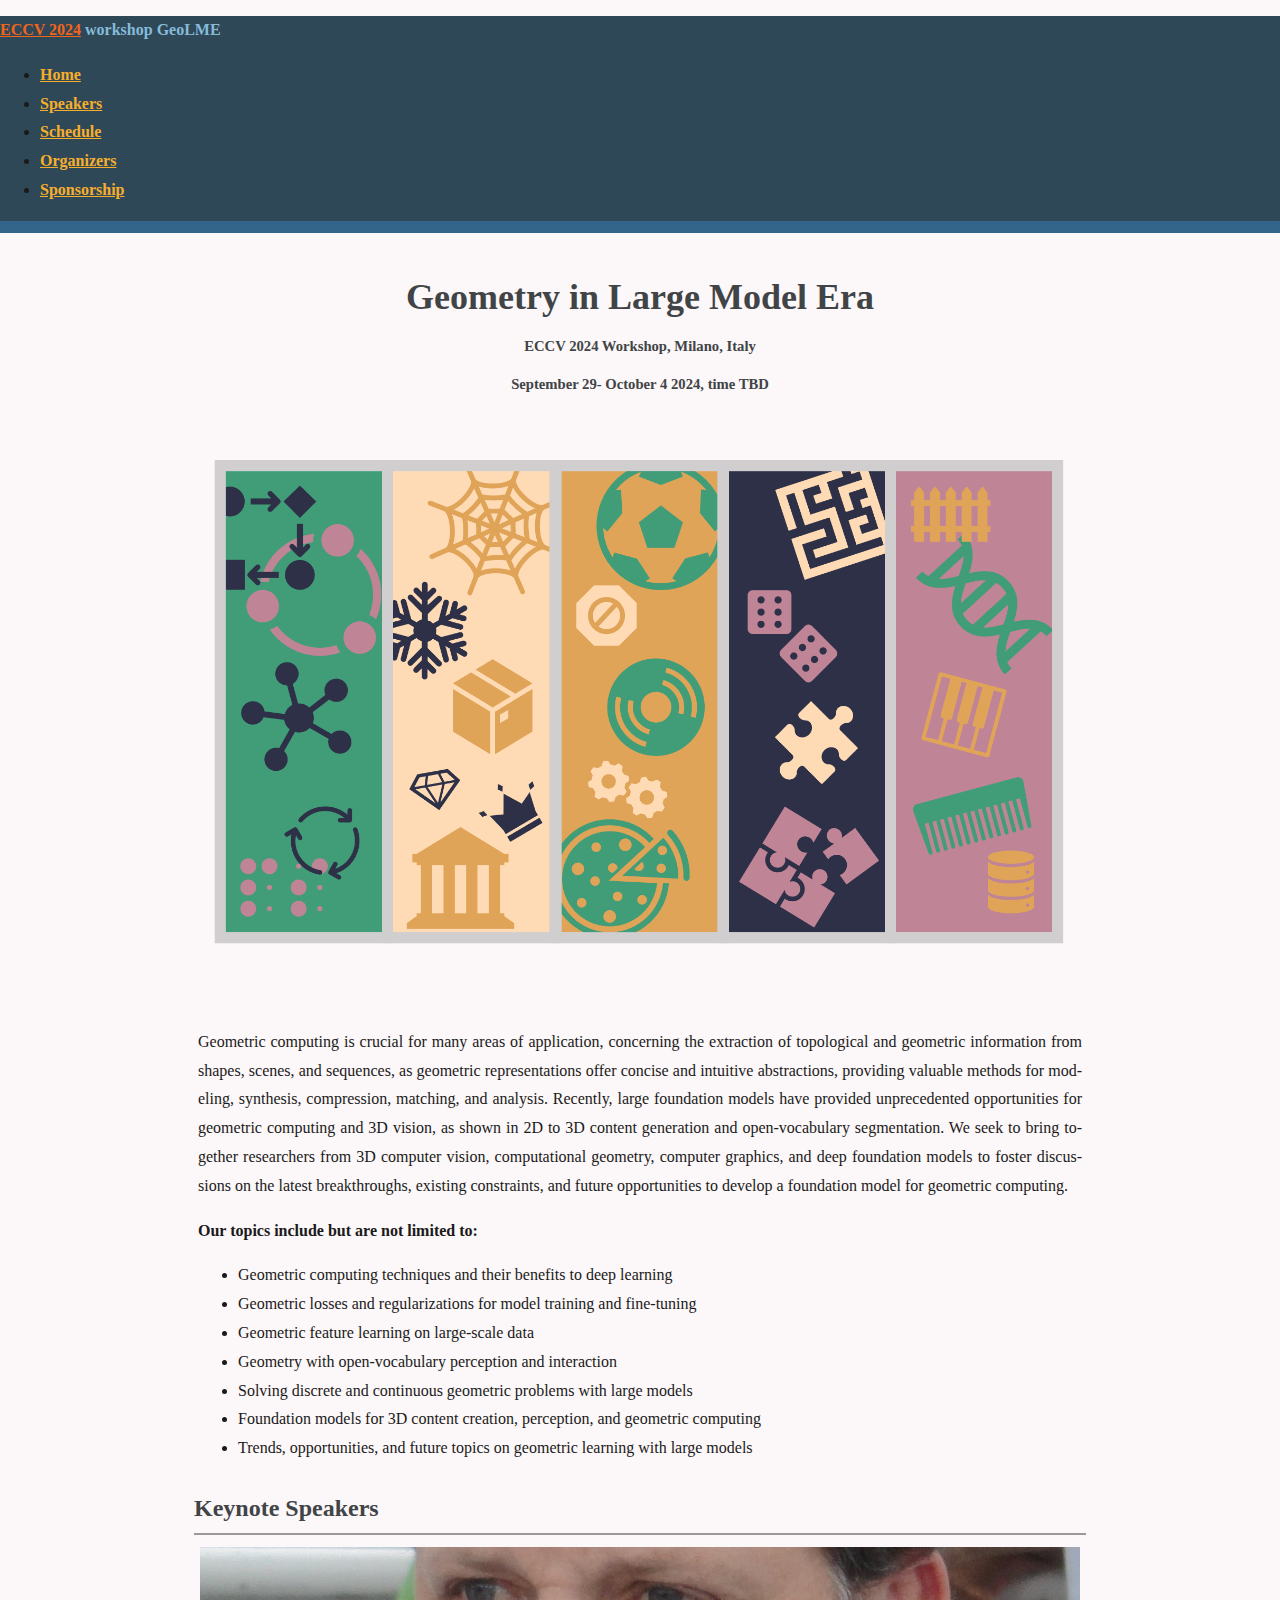
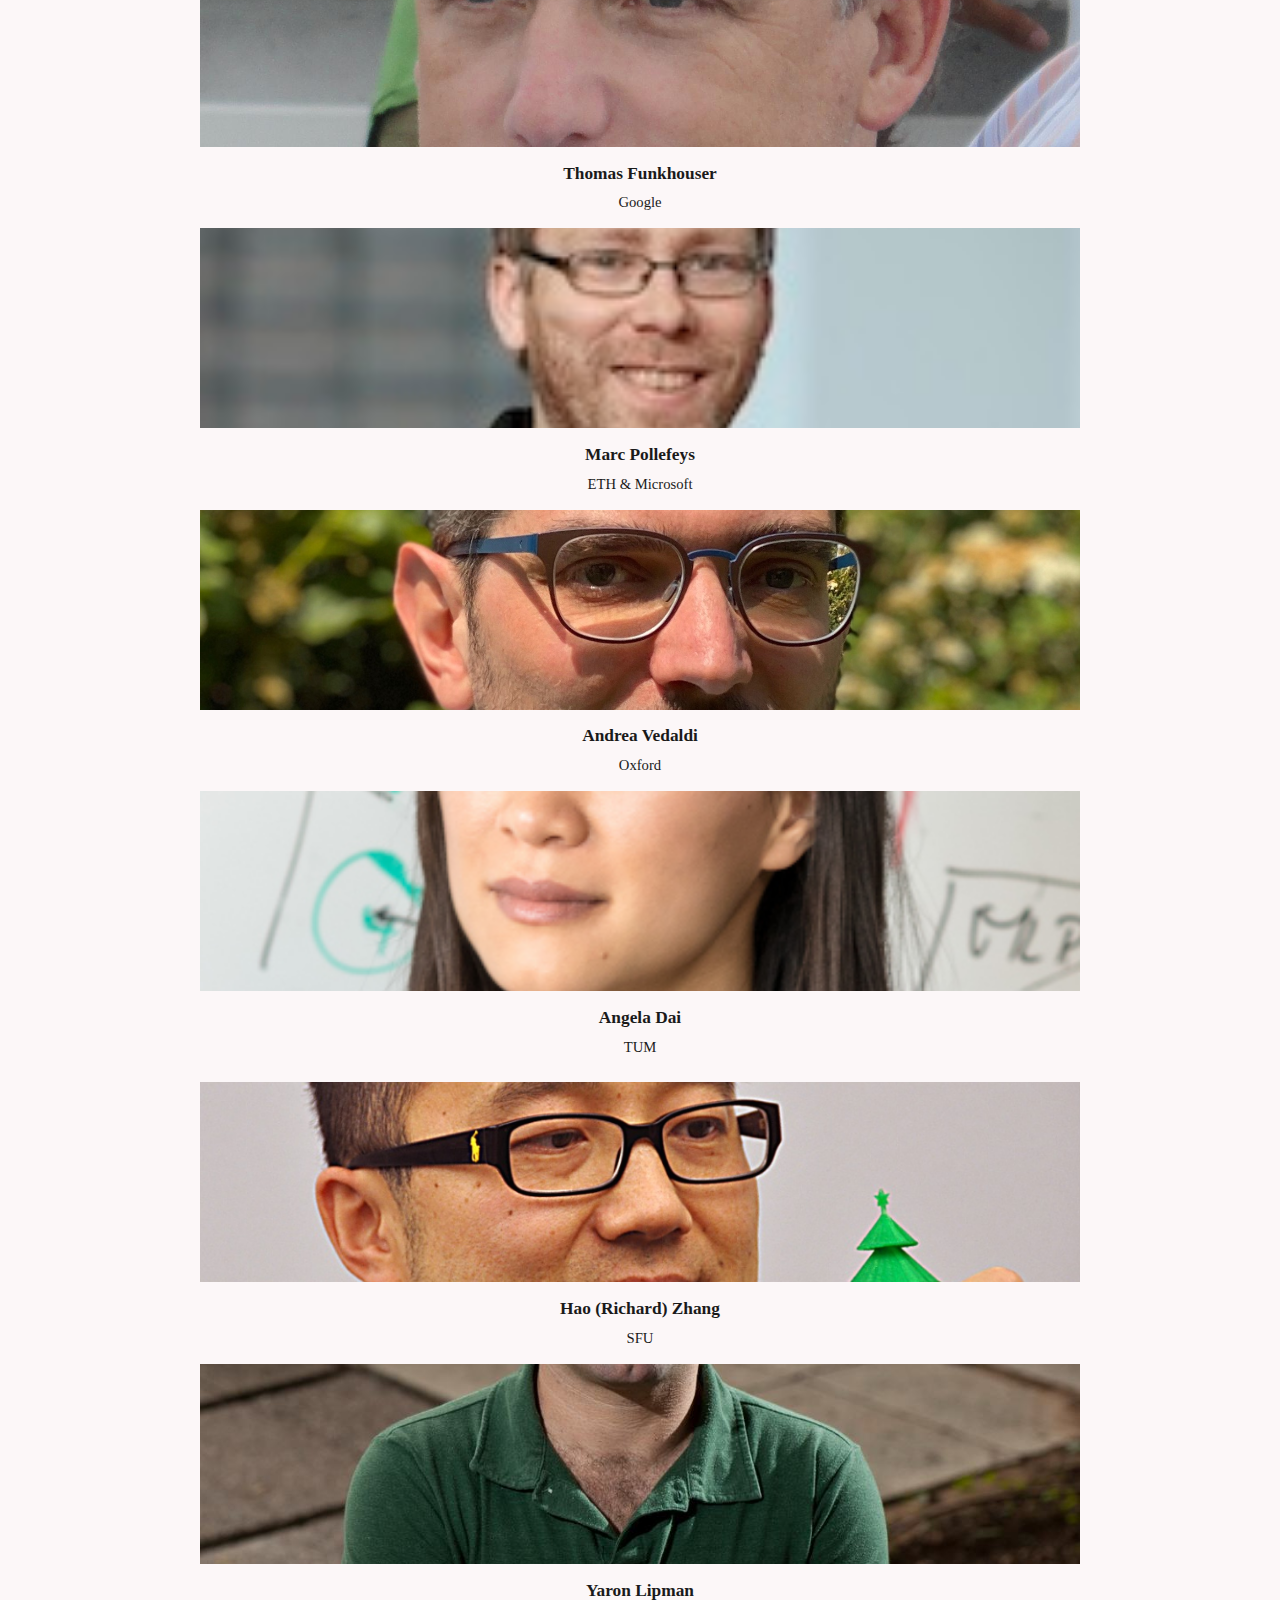
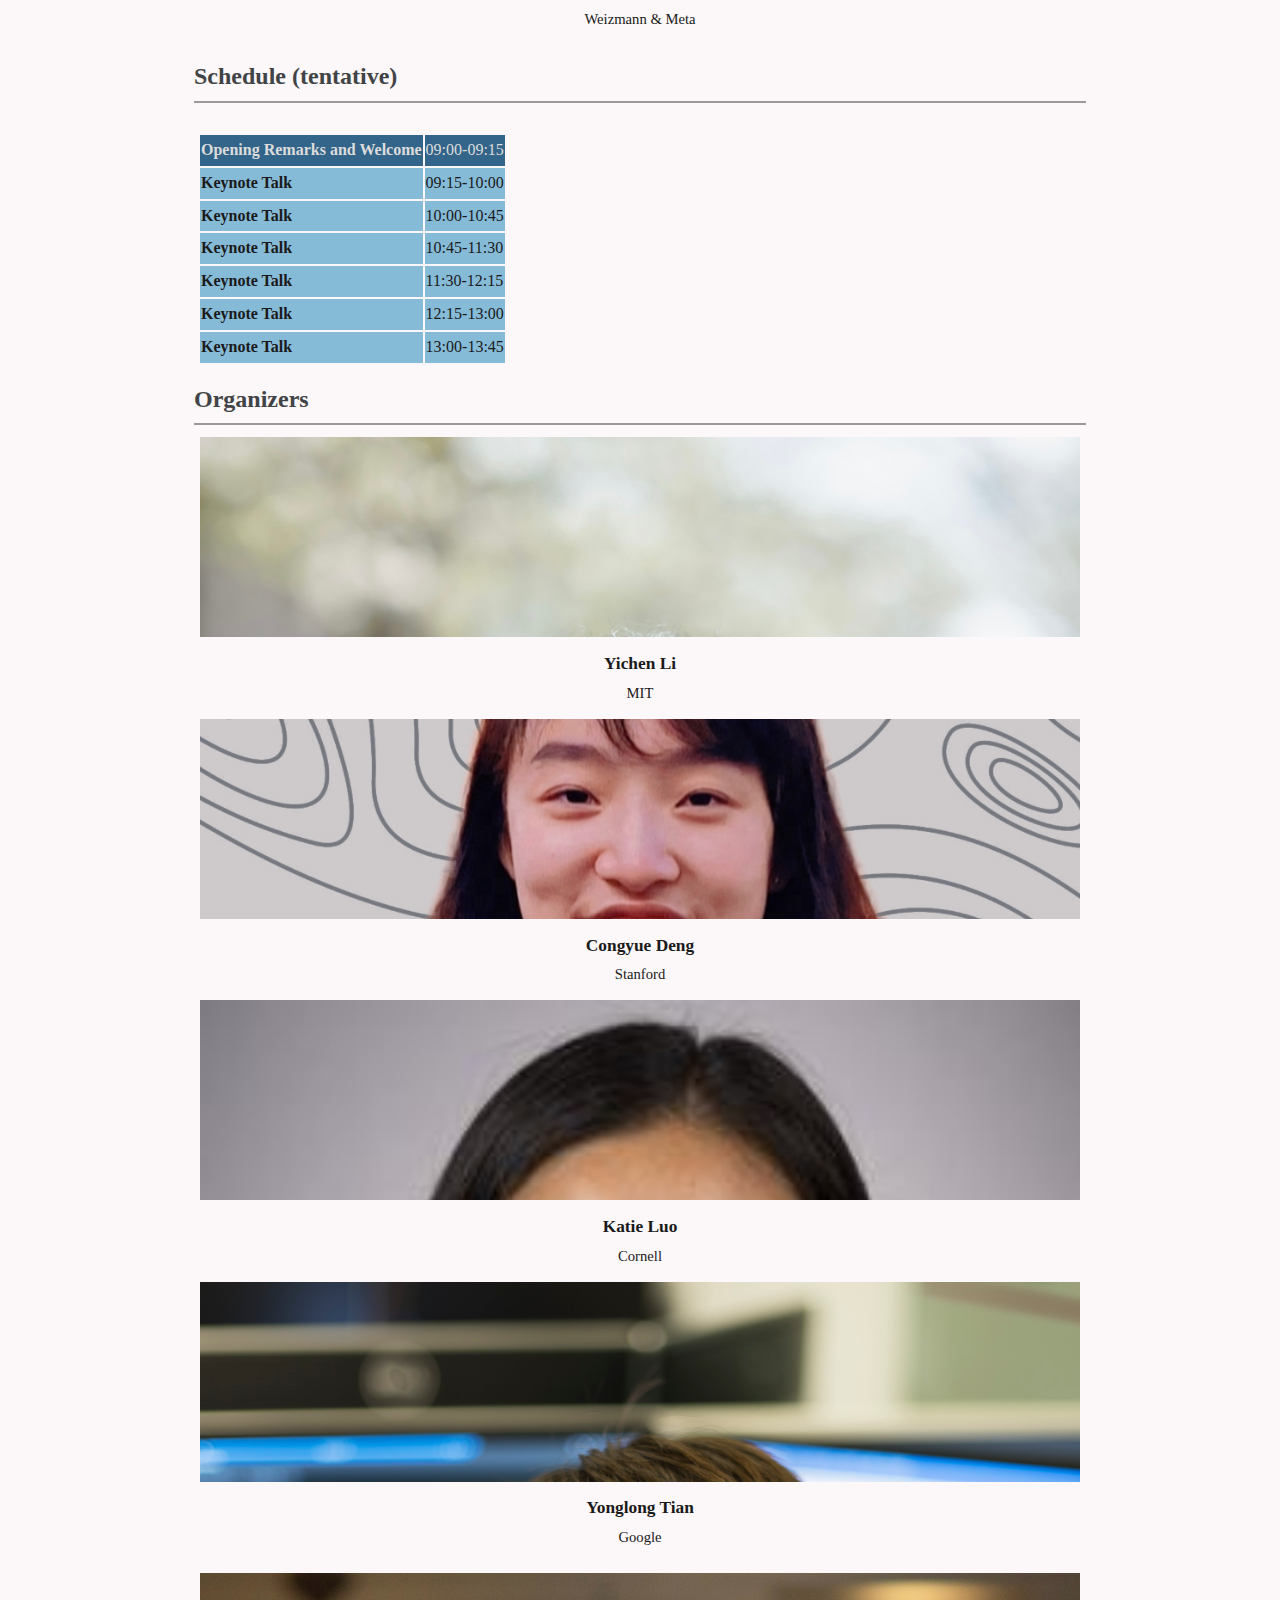
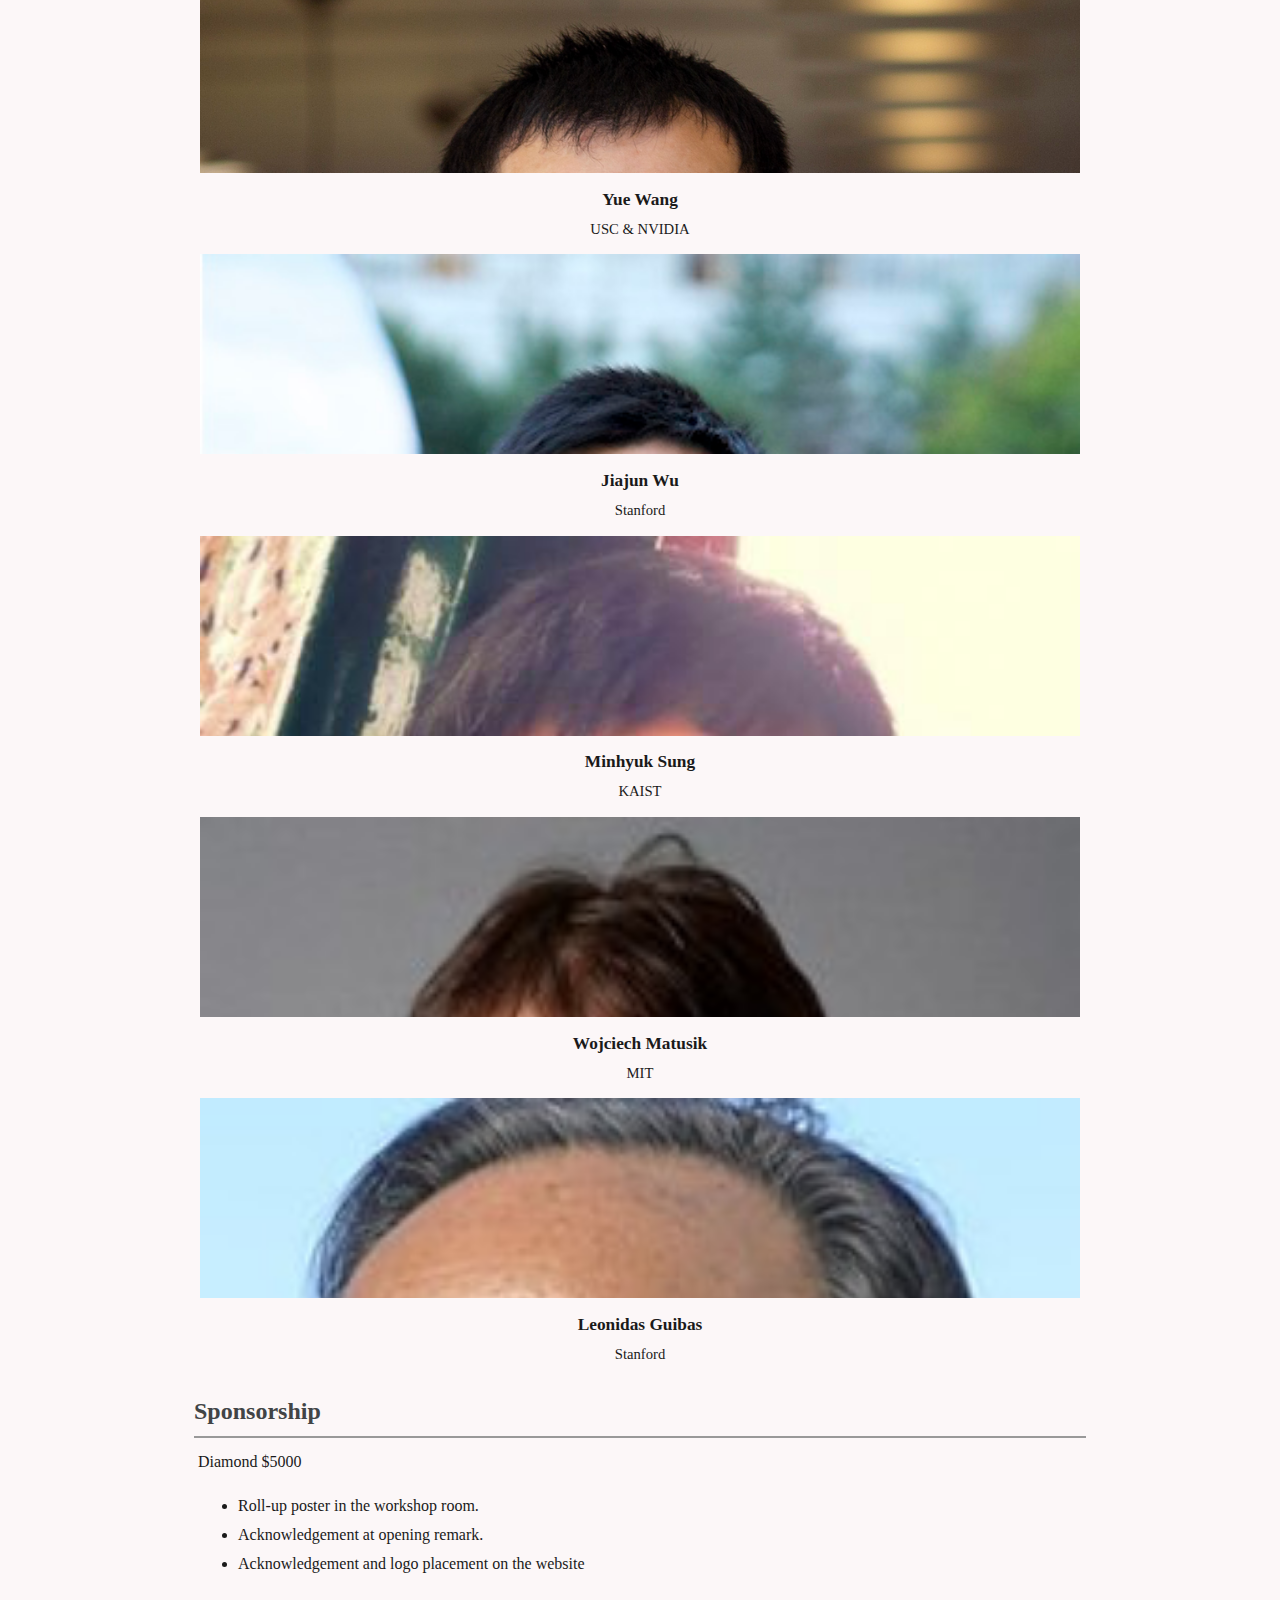
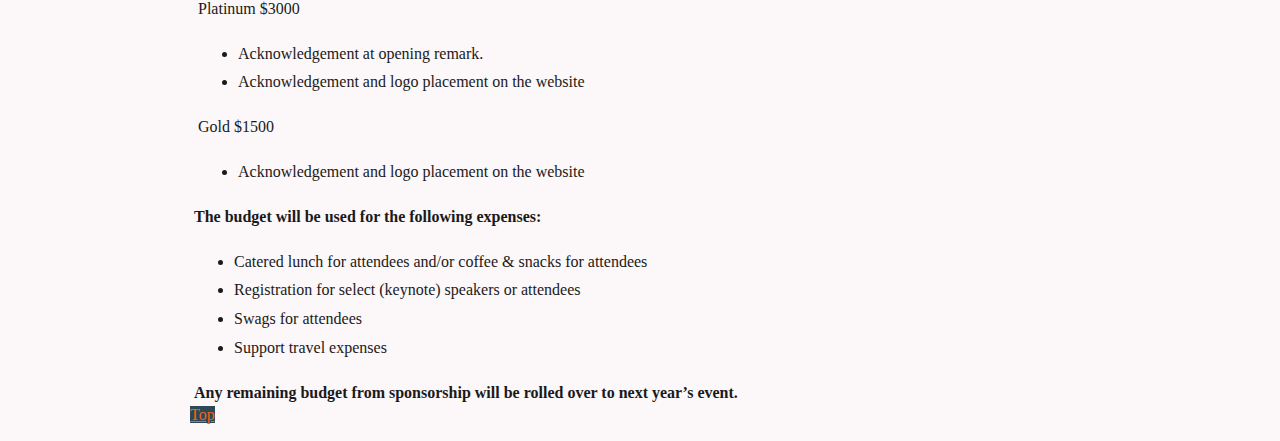
==== index.html @ 006bbd8a "Update index.html" ====
<!Doctype html>
<html lang="en">
    <head>
        <title>GeoLME</title>
        <meta charset="utf-8">
        <meta http-equiv="X-UA-Compatible" content="IE=edge">
        <meta name="viewport" content="width=device-width, initial-scale=1">
        <meta name="author" content="Congyue Deng">
        <meta name="description" content="Workshop page for GeoLME">
        <!-- Bootstrap -->
        <link href="https://cdn.jsdelivr.net/npm/bootstrap@5.0.2/dist/css/bootstrap.min.css" rel="stylesheet" integrity="sha384-EVSTQN3/azprG1Anm3QDgpJLIm9Nao0Yz1ztcQTwFspd3yD65VohhpuuCOmLASjC" crossorigin="anonymous">
        <script src="https://cdn.jsdelivr.net/npm/bootstrap@5.0.2/dist/js/bootstrap.bundle.min.js" integrity="sha384-MrcW6ZMFYlzcLA8Nl+NtUVF0sA7MsXsP1UyJoMp4YLEuNSfAP+JcXn/tWtIaxVXM" crossorigin="anonymous"></script>
        <link rel="stylesheet" href="https://cdnjs.cloudflare.com/ajax/libs/font-awesome/4.7.0/css/font-awesome.min.css">
        <link rel="stylesheet" type="text/css" href="style.css?cache=77333914184988801948">
        <link rel="icon" type="image/png" href="figures/favicon.png"/>
    </head>
    <body>
        <div id="navbar-top">
        <nav class="navbar navbar-light px-3">
            <p class="nav navbar-brand" style="color:#86bbd8;"><a href="https://eccv.ecva.net/"><b>ECCV 2024</b></a>&nbsp;workshop GeoLME</p>
            <ul class="nav nav-pills">
              <li class="nav-item">
                <a class="nav-link" href="index.html#home">Home</a>
              </li>
              <li class="nav-item">
                <a class="nav-link" href="index.html#speakers">Speakers</a>
              </li>
<!--               <li class="nav-item">
                <a class="nav-link" href="call_for_papers.html">
                Call for papers</a>
              </li> -->
              <li class="nav-item">
                <a class="nav-link" href="index.html#schedule">Schedule</a>
              </li>
              <li class="nav-item">
                <a class="nav-link" href="index.html#organizers">Organizers</a>
              </li>
              <li class="nav-item">
                <a class="nav-link" href="index.html#sponsorship">Sponsorship</a>
              </li>
            </ul>
        </nav>
        </div>
        <div data-bs-spy="scroll" data-bs-target="#navbar-example2" data-bs-offset="0" class="scrollspy-example" tabindex="0">
        <div class="jumbotron" id="home">
            <div class="title">
                <h2>Geometry in Large Model Era</h2>
                <h5>ECCV 2024 Workshop, Milano, Italy</h5>
                <h5>September 29- October 4 2024, time TBD</h5>
            </div>

            <div class="content"><div class="row"><div class="col">
            	<img src="gfx/teaser.png" width="100%">
            </div>

            <div class="content"><div class="row"><div class="col">
            <p>
            Geometric computing is crucial for many areas of application, concerning the extraction of topological and geometric information from shapes, scenes, and sequences, as geometric representations offer concise and intuitive abstractions, providing valuable methods for modeling, synthesis, compression, matching, and analysis. Recently, large foundation models have provided unprecedented opportunities for geometric computing and 3D vision, as shown in 2D to 3D content generation and open-vocabulary segmentation. We seek to bring together researchers from 3D computer vision, computational geometry, computer graphics, and deep foundation models to foster discussions on the latest breakthroughs, existing constraints, and future opportunities to develop a foundation model for geometric computing.
            <!-- Exploiting symmetry in structured data is a powerful way to improve the generalization ability, data efficiency, and robustness of AI systems, which leads to the research direction of equivariant deep learning. Showing its effectiveness, it has been widely adopted in a large variety of subareas of computer vision, from 2D image analysis to 3D perception, as well as further applications such as medical imaging and robotics. -->
            </p>
            <p>
            <strong>Our topics include but are not limited to:</strong>
            <ul>
                <li>Geometric computing techniques and their benefits to deep learning</li>
                <li>Geometric losses and regularizations for model training and fine-tuning</li>
                <li>Geometric feature learning on large-scale data</li>
                <li>Geometry with open-vocabulary perception and interaction</li>
                <li>Solving discrete and continuous geometric problems with large models</li>
                <li>Foundation models for 3D content creation, perception, and geometric computing </li>
                <li>Trends, opportunities, and future topics on geometric learning with large models</li>
            </ul>
            </p>
            </div></div></div>
        </div>

        <div class="section" id="speakers">
            <div class="title">
                <span>Keynote Speakers</span>
            </div>
            <div class="row">
            	<div class="col-xs-6 col-md-3">
                    <div class="thumbnail">
                        <div>
                            <img src="gfx/speakers/thomas_funkhouser.jpeg" alt="Thomas Funkhouser">
                            <ul class="social">
                                <a href="https://www.cs.princeton.edu/~funk/">
                                    <li class="icon"><i class="fa fa-home"></i></li>
                                </a>
                            </ul>
                        </div>
                        <div class="caption">
                            Thomas Funkhouser<br>
                            <span>Google</span>
                        </div>
                    </div>
                </div>
                <div class="col-xs-6 col-md-3">
                    <div class="thumbnail">
                        <div>
                            <img src="gfx/speakers/marc.jpg" alt="">
                            <ul class="social">
                                <a href="https://people.inf.ethz.ch/pomarc/">
                                    <li class="icon"><i class="fa fa-home"></i></li>
                                </a>
                            </ul>
                        </div>
                        <div class="caption">
                            Marc Pollefeys
                            <br>
                            <span>ETH & Microsoft</span>
                        </div>
                    </div>
                </div>
                <div class="col-xs-6 col-md-3">
                    <div class="thumbnail">
                        <div>
                          <img src="gfx/speakers/vedaldi.jpg" alt="">
                          <ul class="social">
                              <a href="https://www.robots.ox.ac.uk/~vedaldi/">
                                  <li class="icon"><i class="fa fa-home"></i></li>
                              </a>
                          </ul>
                        </div>
                        <div class="caption">
                            Andrea Vedaldi<br>
                            <span>Oxford</span>
                        </div>
                    </div>
                </div>
                <div class="col-xs-6 col-md-3">
                    <div class="thumbnail">
                        <div>
                            <img src="gfx/speakers/angela_dai.jpeg" alt="">
                            <ul class="social">
                                <a href="http://www.3dunderstanding.org/">
                                    <li class="icon"><i class="fa fa-home"></i></li>
                                </a>
                            </ul>
                        </div>
                        <div class="caption">
                            Angela Dai<br>
                            <span>TUM</span>
                        </div>
                    </div>
                </div>
            </div>
            <div class="row">
                <div class="col-xs-6 col-md-3">
                    <div class="thumbnail">
                        <div>
                            <img src="gfx/speakers/hao_zhang.png" alt="">
                            <ul class="social">
                                <a href="https://www.cs.sfu.ca/~haoz/">
                                    <li class="icon"><i class="fa fa-home"></i></li>
                                </a>
                            </ul>
                        </div>
                        <div class="caption">
                            Hao (Richard) Zhang
                            <br>
                            <span>SFU</span>
                        </div>
                    </div>
                </div>
                <div class="col-xs-6 col-md-3">
                    <div class="thumbnail">
                        <div>
                            <img src="gfx/speakers/yaron_lipman.jpeg" alt="">
                            <ul class="social">
                                <a href="https://www.wisdom.weizmann.ac.il/~ylipman/">
                                    <li class="icon"><i class="fa fa-home"></i></li>
                                </a>
                            </ul>
                        </div>
                        <div class="caption">
                            Yaron Lipman<br>
                            <span>Weizmann & Meta</span>
                        </div>
                    </div>
                </div>
            </div>
        </div>
        <!-- <div class="section" id="speakers">
            <div class="title">
                <span>Tutorial</span>
            </div>

                <div class="col-xs-6 col-md-3">
                    <div class="thumbnail">
                        <div>
                            <img src="gfx/organizers/" alt="">
                            <ul class="social">
                                <a href="https://www.grasp.upenn.edu/people/evangelos-chatzipantazis/">
                                    <li class="icon"><i class="fa fa-home"></i></li>
                                </a>
                            </ul>
                        </div>
                        <div class="caption">
                            <br>
                            <span></span>
                        </div>
                    </div>
                </div>
            </div>
        </div> -->


        <div class="section" id="schedule">
            <div class="title">
                <span>Schedule (tentative)</span>
            </div>
            <div class="content"><div class="row"><div class="col">
              <div class="col-xs-12">
                <table class="table">
                    <tr style="background:#33658a; color:#dcdcdc;">
                      <td><strong>Opening Remarks and Welcome</strong></td>
                      <td>09:00-09:15</td>
                    </tr>
                    <tr style="background:#86bbd8">
                      <td><strong>Keynote Talk</strong></td>
                      <td>09:15-10:00</td>
                    </tr>
                    <tr style="background:#86bbd8">
                      <td><strong>Keynote Talk</strong></td>
                      <td>10:00-10:45</td>
                    </tr>
                    <tr style="background:#86bbd8">
                      <td><strong>Keynote Talk</strong></td>
                      <td>10:45-11:30</td>
                    </tr>
                    <tr style="background:#86bbd8">
                        <td><strong>Keynote Talk</strong></td>
                        <td>11:30-12:15</td>
                    </tr>
                    <tr style="background:#86bbd8">
                        <td><strong>Keynote Talk</strong></td>
                        <td>12:15-13:00</td>
                    </tr>
                    <tr style="background:#86bbd8">
                        <td><strong>Keynote Talk</strong></td>
                        <td>13:00-13:45</td>
                    </tr>
                </table>
              </div>
            </div></div></div>
        </div>


        <div class="section" id="organizers">
            <div class="title">
                <span>Organizers</span>
            </div>
            <div class="row">
                <div class="col-xs-6 col-md-3">
                    <div class="thumbnail">
                        <div>
                            <img src="gfx/organizers/yichenli.jpeg" alt="Yichen Li" class="top-left">
                            <ul class="social">
                                <a href="https://people.csail.mit.edu/yichenl/">
                                    <li class="icon"><i class="fa fa-home"></i></li>
                                </a>
                            </ul>
                        </div>
                        <div class="caption">
                            Yichen Li<br><span>MIT</span>
                        </div>
                    </div>
                </div>
                <div class="col-xs-6 col-md-3">
                    <div class="thumbnail">
                        <div>
                            <img src="gfx/organizers/congyue_deng.jpg" alt="Congyue Deng">
                            <ul class="social">
                                <a href="https://cs.stanford.edu/~congyue/">
                                    <li class="icon"><i class="fa fa-home"></i></li>
                                </a>
                            </ul>
                        </div>
                        <div class="caption">
                            Congyue Deng<br><span>Stanford</span>
                        </div>
                    </div>
                </div>
                <div class="col-xs-6 col-md-3">
                    <div class="thumbnail">
                        <div>
                            <img src="gfx/organizers/katie_luo.jpeg" alt="" class="top-left">
                            <ul class="social">
                                <a href="https://www.cs.cornell.edu/~katieluo/">
                                    <li class="icon"><i class="fa fa-home"></i></li>
                                </a>
                            </ul>
                        </div>
                        <div class="caption">
                            Katie Luo<br><span>Cornell</span>
                        </div>
                    </div>
                </div>
                <div class="col-xs-6 col-md-3">
                    <div class="thumbnail">
                        <div>
                            <img src="gfx/organizers/yonglong_tian.jpeg" alt="Yonglong Tian" class="top-left">
                            <ul class="social">
                                <a href="https://people.csail.mit.edu/yonglong/">
                                    <li class="icon"><i class="fa fa-home"></i></li>
                                </a>
                            </ul>
                        </div>
                        <div class="caption">
                            Yonglong Tian<br><span>Google</span>
                        </div>
                    </div>
                </div>
            </div>
            <div class="row">
                <div class="col-xs-6 col-md-3">
                    <div class="thumbnail">
                        <div>
                            <img src="gfx/organizers/yue_wang.png" alt="Yue Wang" class="top-left">
                            <ul class="social">
                                <a href="https://yuewang.xyz/">
                                    <li class="icon"><i class="fa fa-home"></i></li>
                                </a>
                            </ul>
                        </div>
                        <div class="caption">
                            Yue Wang<br><span>USC & NVIDIA</span>
                        </div>
                    </div>
                </div>
                <div class="col-xs-6 col-md-3">
                    <div class="thumbnail">
                        <div>
                            <img src="gfx/organizers/Jiajun_Wu.jpg" alt="" class="top-left">
                            <ul class="social">
                                <a href="https://jiajunwu.com/">
                                    <li class="icon"><i class="fa fa-home"></i></li>
                                </a>
                            </ul>
                        </div>
                        <div class="caption">
                            Jiajun Wu<br><span>Stanford</span>
                        </div>
                    </div>
                </div>
                <div class="col-xs-6 col-md-3">
                    <div class="thumbnail">
                        <div>
                            <img src="gfx/organizers/minhyuk_sung.png" alt="" class="top-left">
                            <ul class="social">
                                <a href="https://mhsung.github.io/">
                                    <li class="icon"><i class="fa fa-home"></i></li>
                                </a>
                            </ul>
                        </div>
                        <div class="caption">
                            Minhyuk Sung<br><span>KAIST</span>
                        </div>
                    </div>
                </div>
            	<div class="col-xs-6 col-md-3">
                    <div class="thumbnail">
                        <div>
                            <img src="gfx/organizers/wojchiech.jpeg" alt="" class="top-left">
                            <ul class="social">
                                <a href="https://cdfg.mit.edu/wojciech">
                                    <li class="icon"><i class="fa fa-home"></i></li>
                                </a>
                            </ul>
                        </div>
                        <div class="caption">
                            Wojciech Matusik<br><span>MIT</span>
                        </div>
                    </div>
                </div>
                <div class="col-xs-6 col-md-3">
                    <div class="thumbnail">
                        <div>
                            <img src="gfx/organizers/Leo.jpeg" alt="" class="top-left">
                            <ul class="social">
                                <a href="https://geometry.stanford.edu/member/guibas/">
                                    <li class="icon"><i class="fa fa-home"></i></li>
                                </a>
                            </ul>
                        </div>
                        <div class="caption">
                            Leonidas Guibas<br><span>Stanford</span>
                        </div>
                    </div>
                </div>
            </div>
        </div>

        <div class="section" id="sponsorship">
            <div class="title">
                <span>Sponsorship</span>
            </div>
            <div class="row">
                <div class="col-xs-6 col-md-4">
                    <div class="h3">
                        Diamond $5000 <br>
                        <p>
                        <ul>
                        	<li>Roll-up poster in the workshop room. </li>
                            <li>Acknowledgement at opening remark. </li>
                            <li>Acknowledgement and logo placement on the website</li>
                        </ul>
                        </p>
                        <!-- <div  class="h6">
                            <span>Acknowledgement during opening remark. Platinum benefits. </span>
                        </div> -->
                    </div>
                </div>
                <div class="col-xs-6 col-md-4">
                    <div class="h3">
                        Platinum $3000<br>
                        <p>
                            <ul>
                            	<li>Acknowledgement at opening remark. </li>
                                <li>Acknowledgement and logo placement on the website</li>
                            </ul>
                        </p>

                        <!-- <div  class="h6">
                            <span>Acknowledgement and logo placement on the conference website and Gold benefits. </span>
                        </div> -->
                    </div>
                </div>
                <div class="col-xs-6 col-md-4">
                    <div class="h3">
                        Gold $1500 <br>
                        <p>
                            <ul>
                                <li>Acknowledgement and logo placement on the website</li>
                            </ul>
                        </p>
                        <!-- <div  class="h6">
                            <span> Logo placement on the conference website. </span>
                        </div> -->
                    </div>
                </div>
            </div>
            <strong> The budget will be used for the following expenses:</strong>
            <ul>
                <li>Catered lunch for attendees and/or coffee & snacks for attendees</li>
                <li>Registration for select (keynote) speakers or attendees</li>
                <li>Swags for attendees</li>
                <li>Support travel expenses</li>
            </ul>
            <strong>Any remaining budget from sponsorship will be rolled over to next year’s event.</strong>
        </div>
        <br>

        <div class="d-grid gap-2 d-md-flex justify-content-md-end d-none d-md-block col-button">
            <a class="btn btn-primary me-md-2" role="button" href="#home" >Top</a>
        </div>

        <script>
            var scrollSpy = new bootstrap.ScrollSpy(document.body, {
                target: '#navbar-top'
            });
        </script>
        <!-- Google tag (gtag.js) -->
        <script async src="https://www.googletagmanager.com/gtag/js?id=G-4LXC9BQBBX"></script>
        <script>
          window.dataLayer = window.dataLayer || [];
          function gtag(){dataLayer.push(arguments);}
          gtag('js', new Date());
        
          gtag('config', 'G-4LXC9BQBBX');
        </script>
    </body>
</html>
---- style.css ----
body {
    background-color: #fcf7f8;
    color: #1a1a1a;
    line-height: 1.8em;
    -moz-hyphens: auto;
    -webkit-hyphens: auto;
    hyphens: auto;
    margin: 0;
}
h2 {
    padding: 10px 0px 10px 0px;
    margin: 0px 0px 0px 0px;
    font-weight: bold;
}

h4 {
    padding: 0px 0px 10px 0px;
    margin: 0px 0px 0px 0px;
}

h5 {
    font-size: 11pt;
    font-weight: bold;
    padding: 10px 0px 0px 0px;
    margin: 0px 0px 0px 0px;
}

h6 {
    font-size: 11pt;
    font-weight: normal;
    /* padding: 10px 0px 0px 0px;
    margin: 0px 0px 0px 0px; */
}

u {
    text-decoration: underline;
    font-weight: bold;
}

a { color: #f26419; }
a:hover {color: #e0a458;}
.row a {text-decoration: none;}
li {font-size: 12pt;}

/* Top navigation bar */
#navbar-top {
    position: sticky;
    top: 0;
    right: 0;
    left: 0;
    z-index: 1030;
    font-weight: bold;
}
.navbar {
    border-bottom: 12px solid #33658a;
    background-color: #2f4858;
}
.navbar-top a {
    color: #f26419;
}
.navbar a:hover {
    color: #e0a458;
}

.nav-link {color: #f6ae2d;}
.nav-link.active {
    color: #ffdbb5;
    background: #c08497;
}
.nav-item li.active>a, .nav-item a:hover, .nav-item a:focus, .nav-itme li.open>a{
    color: #ffdbb5;
    background: #86bbd8 !important;
    outline: 0;
}

#navbar-bottom {
    margin: -0px auto 5px auto;
    padding: 0px 4px 0px 4px;
    bottom: 0;
    z-index: 1030;
    text-align: center;
}

.col-img {
    margin-bottom: -15px;
    padding-bottom: -10px;
}

.section {
    max-width: 900px;
    margin: -100px auto 5px auto;
    padding: 100px 4px 0px 4px;
}
.section > .title {
    font-size: 18pt;
    color: #414446;
    clear: both;
    padding-bottom: 10px;
    border-bottom: 2px solid #999;
    padding-right: 15px;
    padding-top: 15px;
    font-weight: bold;
}

.jumbotron {
    max-width: 900px;
    margin: 0 auto;
    padding: 40px 4px 0px 4px;
    background-color: #fcf7f8;
}
.jumbotron > .title {
    font-size: 18pt;
    color: #414446;
    clear: both;
    text-align: center;
}

.content{
    padding: 20px 0px 0px 0px;
    margin: 0px auto;
    text-align: justify;
    font-size: 12pt;
}

.row {
    max-width: 900px;
    margin: 0px 0px 0px 0px;
    padding: 10px 4px 0px 4px;
}

.row {
    font-size: 12pt;
    padding: 2px auto;
}

.thumbnail {
    padding: 2px 2px 2px 2px;
    margin: 0px 0px 1px 0px;
}

.thumbnail img {
    height: 200px;
    object-fit: scale-down;
    width: 100%;
}
@media (min-width: 576px) {
    .thumbnail img {
        object-fit: cover;
    }
    .thumbnail img.top-left {
        object-position: 0px 0px;
    }
}

.logo {
    width: 100%;
    padding: 2px 2px 2px 2px;
    margin: 0px 0px 1px 0px;
    object-fit: contain;
}

.caption {
    padding: 3px 0px 3px 0px;
    margin: 0px 0px 3px 0px;
    text-align: center;
    font-size: 13pt;
    font-weight: bold;
}
.caption span {
    font-size: 11pt;
    font-weight: normal;
}

.caption a:hover {text-decoration:none;}

table {
    text-align: left;
}

tr { 
    border: solid #efefef;
    border-width: 3px 0;
}

.table-head {
    background-color: #2d3047;
    color: #dcdcdc;
}

.carousel-item {
    text-align: center;
}
.carousel-caption {
    height: 15%;
    background: rgba(230, 230, 230, 0.9);
}

.thumbnail ul {
    display: block;
    list-style-type: none;
    margin: 0px;
    padding: 5px;
    text-align: center;
}
@media (hover: hover) {
    .thumbnail div {
        position: relative;
        overflow: hidden;
    }
    .thumbnail ul {
        background: rgba(200, 200, 200, 0.7);
        position: absolute;
        bottom: -100%;
        left: 0px;
        right: 0px;
        transition: bottom 0.2s ease-in-out;
    }
    .thumbnail:hover ul {
        bottom: 0px;
    }
}

.icon {
    display: inline-block;
    background: #86bbd8;
    color: #2f4858;
    padding: 10px;
    cursor: pointer;
    border-radius: 5px;
    text-align: center;
    font-size: 150%;
}

.icon:hover {
    background: #33658a;
    color: #dcdcdc;
}

.col-button {
    margin-top: -40px;
}

.btn {
    background: #2f4858;
    border: 0pt;
}
.btn:hover {
    background: #86bbd8;
    border: 0pt;
}
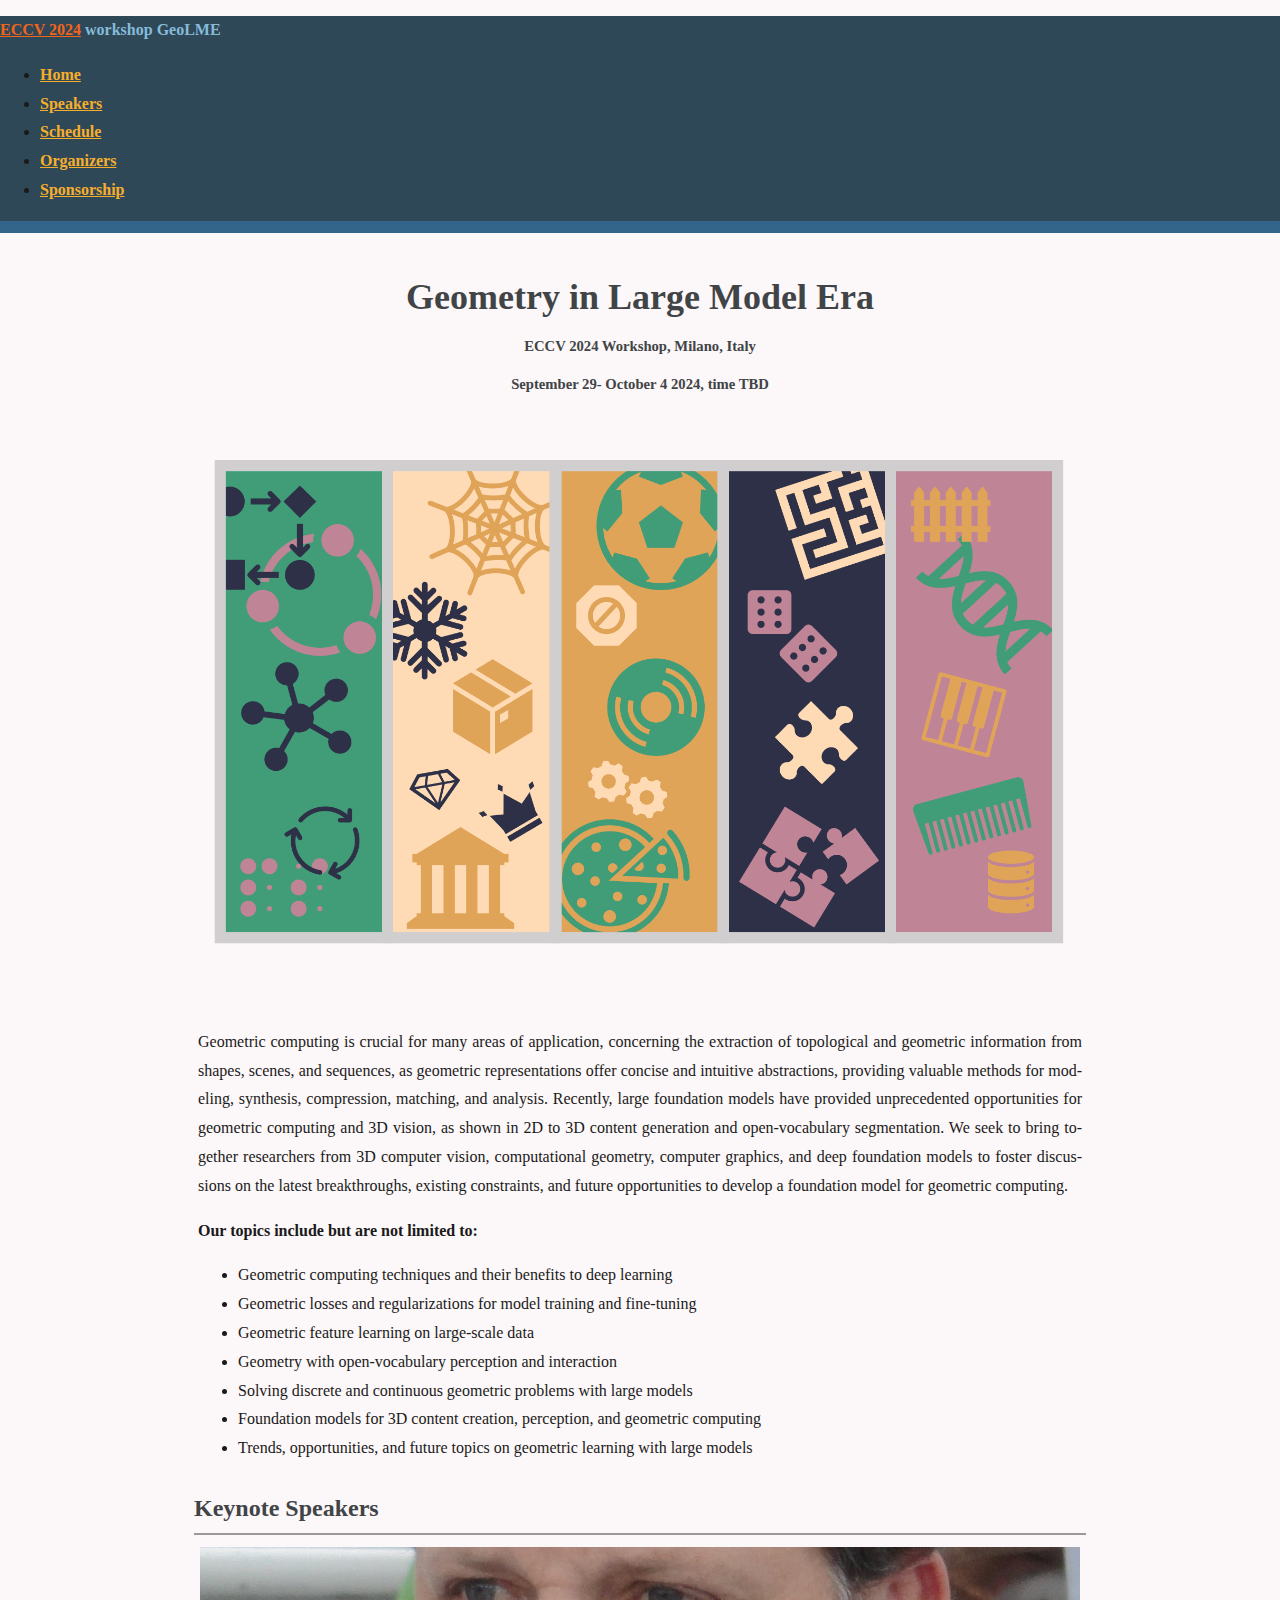
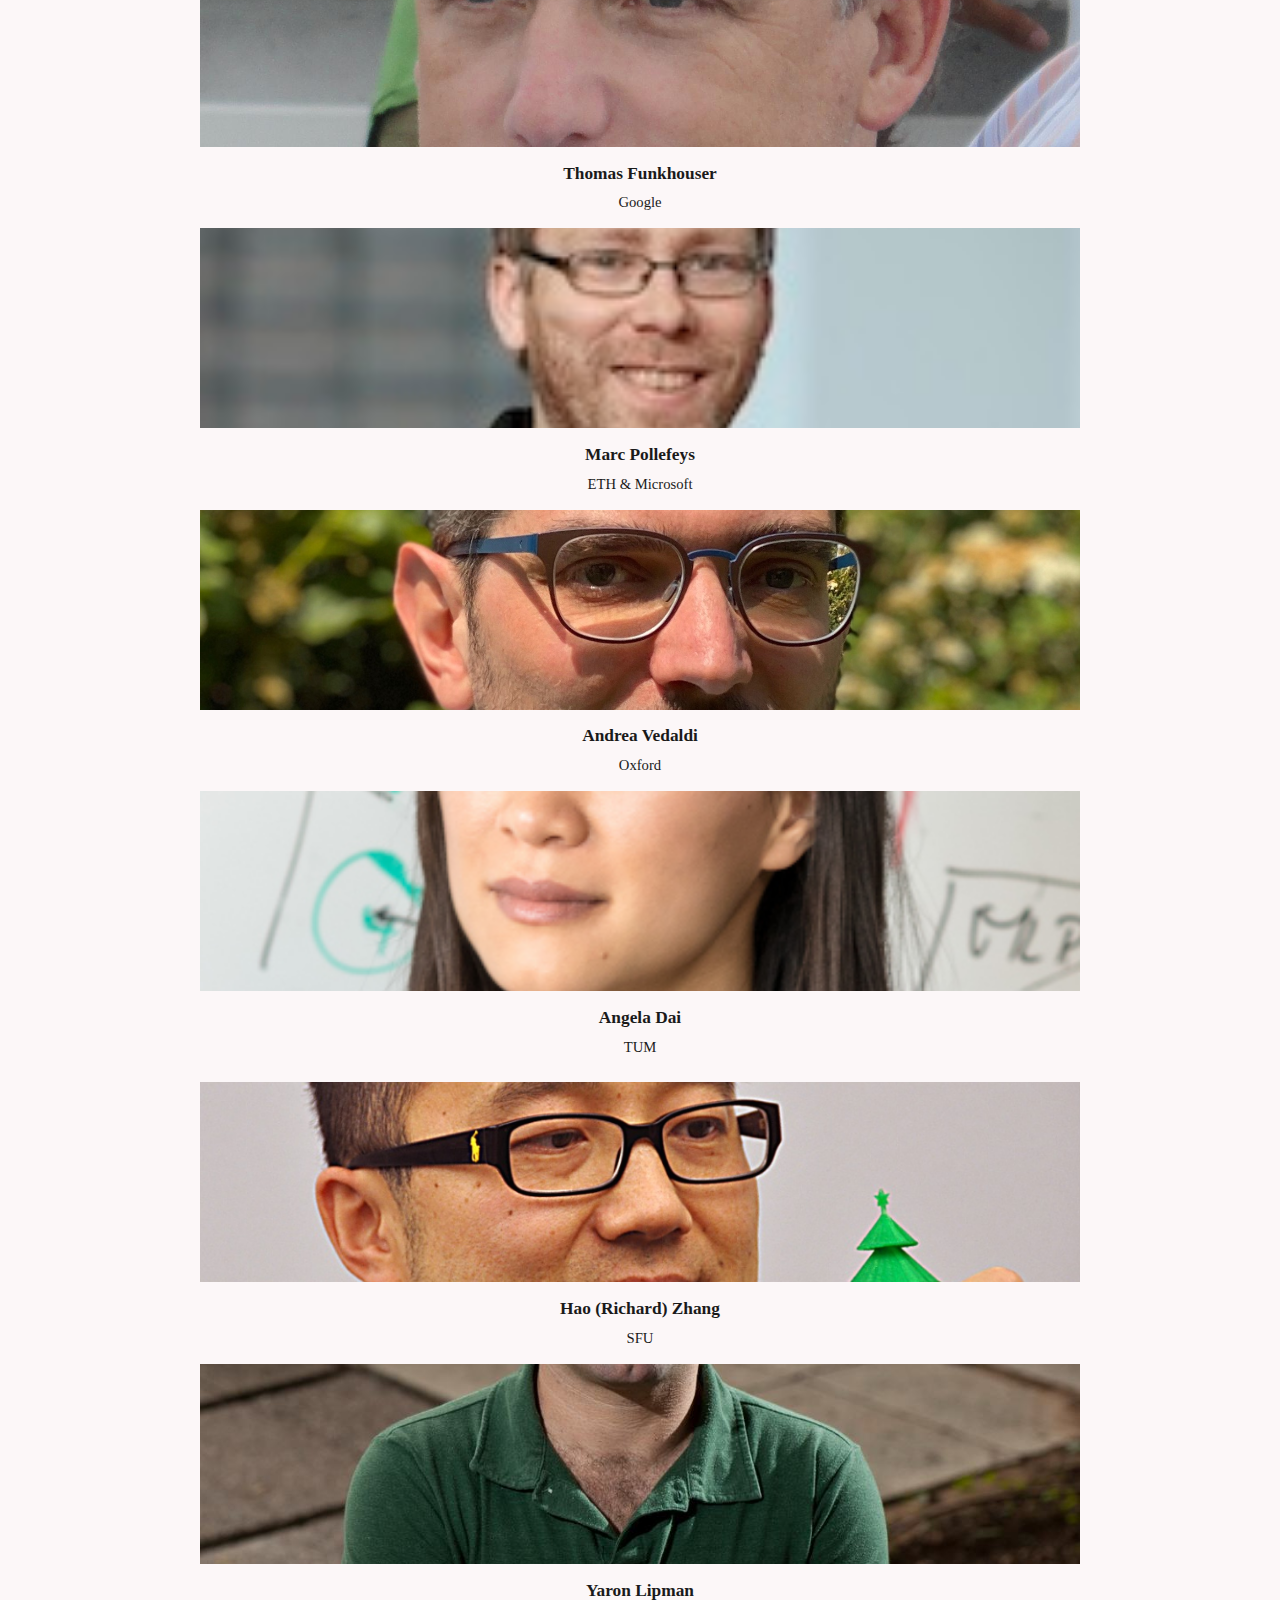
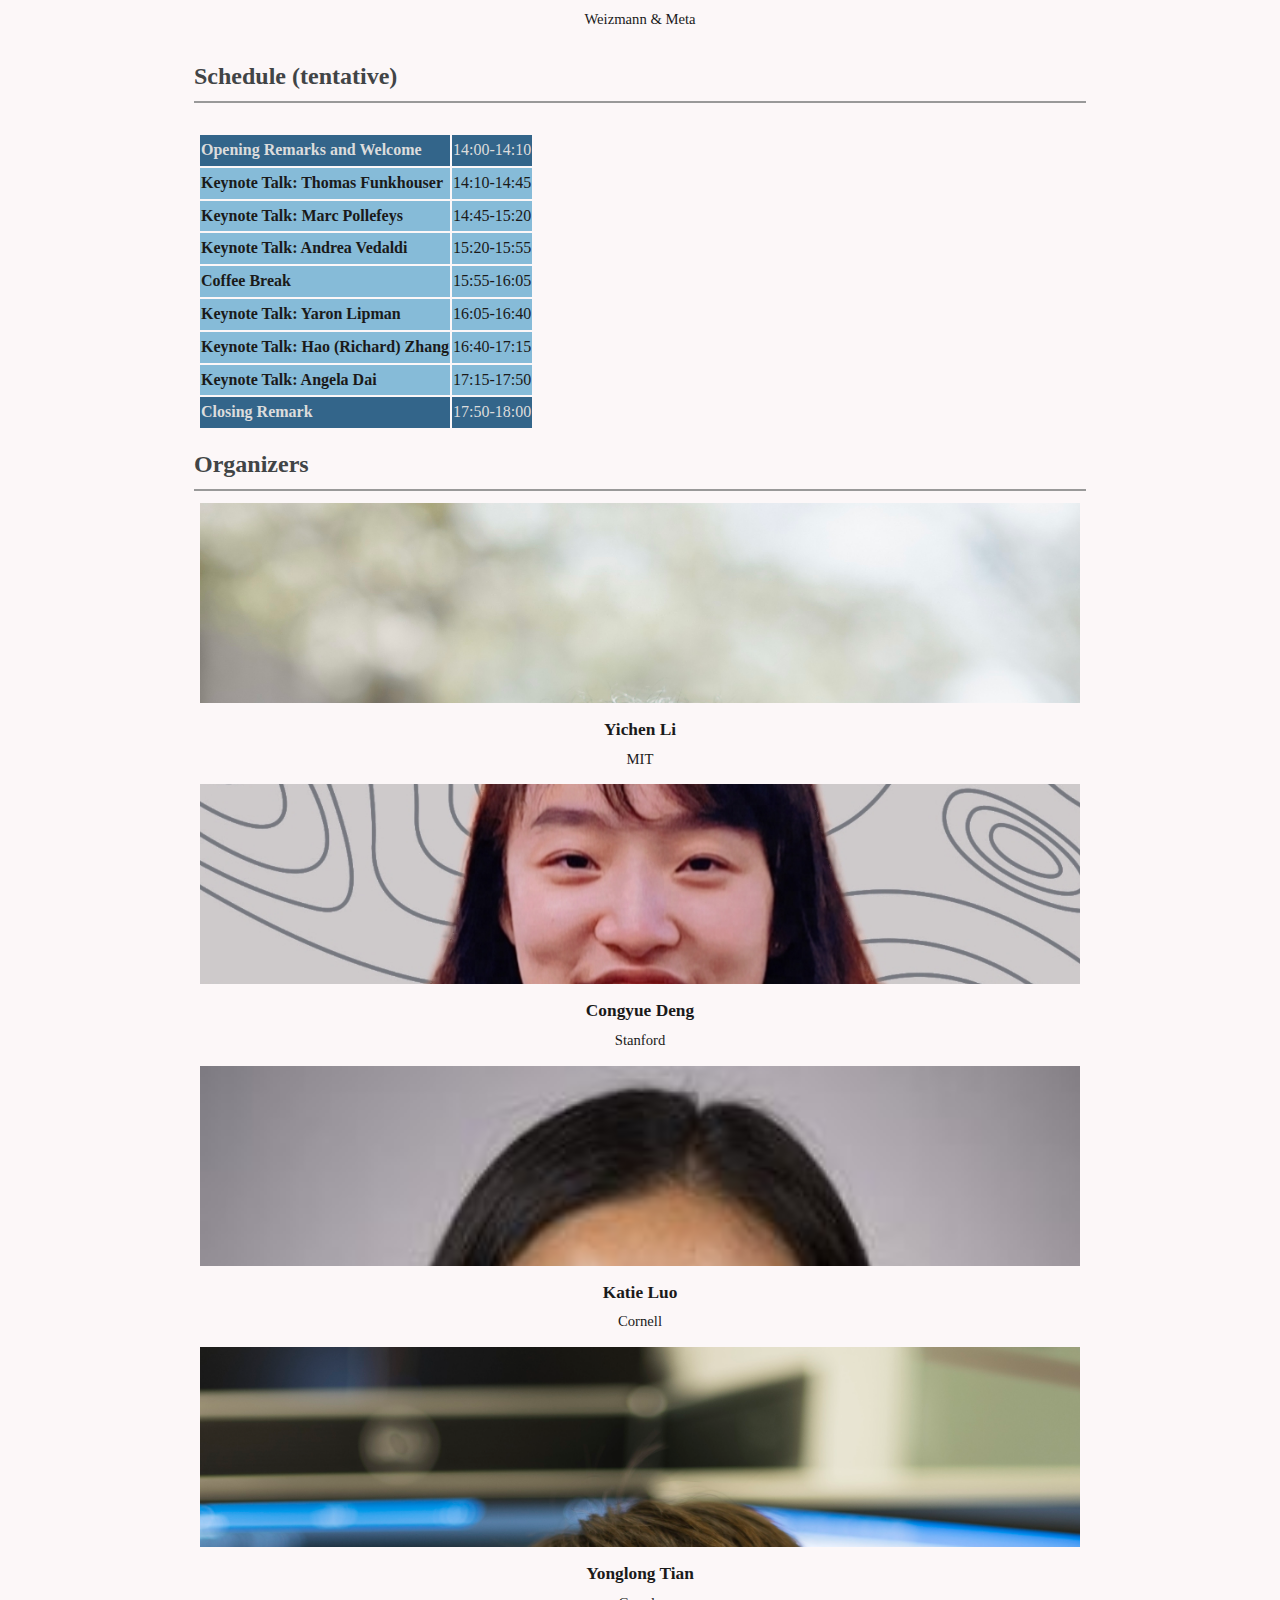
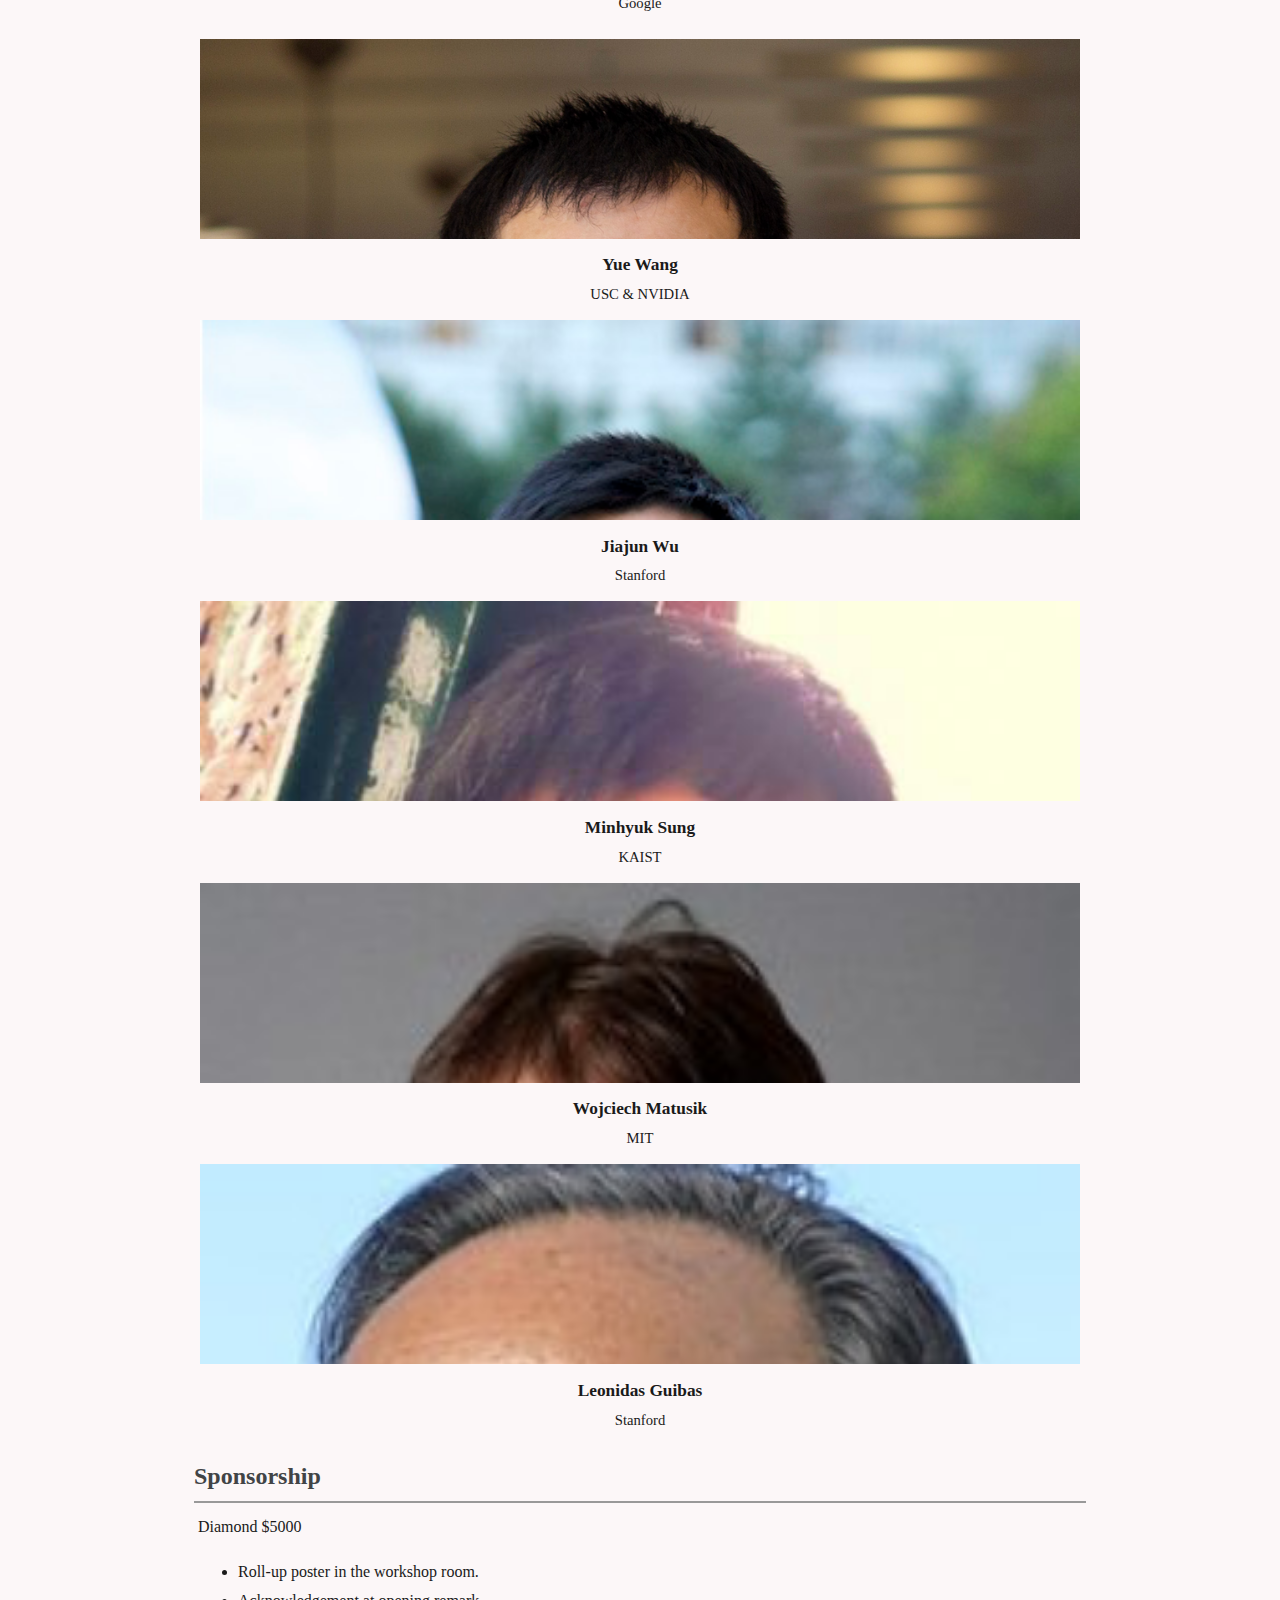
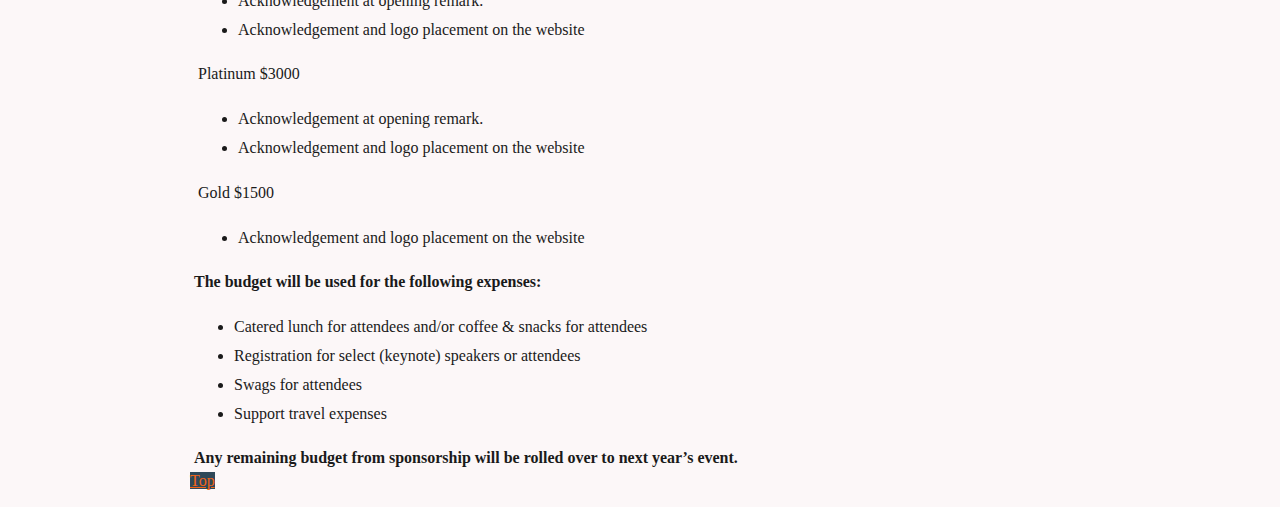
==== commit b6654d74: "Update index.html" ====
--- a/index.html
+++ b/index.html
@@ -214,31 +214,39 @@
                 <table class="table">
                     <tr style="background:#33658a; color:#dcdcdc;">
                       <td><strong>Opening Remarks and Welcome</strong></td>
-                      <td>09:00-09:15</td>
-                    </tr>
-                    <tr style="background:#86bbd8">
-                      <td><strong>Keynote Talk</strong></td>
-                      <td>09:15-10:00</td>
-                    </tr>
-                    <tr style="background:#86bbd8">
-                      <td><strong>Keynote Talk</strong></td>
-                      <td>10:00-10:45</td>
-                    </tr>
-                    <tr style="background:#86bbd8">
-                      <td><strong>Keynote Talk</strong></td>
-                      <td>10:45-11:30</td>
-                    </tr>
-                    <tr style="background:#86bbd8">
-                        <td><strong>Keynote Talk</strong></td>
-                        <td>11:30-12:15</td>
-                    </tr>
-                    <tr style="background:#86bbd8">
-                        <td><strong>Keynote Talk</strong></td>
-                        <td>12:15-13:00</td>
-                    </tr>
-                    <tr style="background:#86bbd8">
-                        <td><strong>Keynote Talk</strong></td>
-                        <td>13:00-13:45</td>
+                      <td>14:00-14:10</td>
+                    </tr>
+                    <tr style="background:#86bbd8">
+                      <td><strong>Keynote Talk: Thomas Funkhouser</strong></td>
+                      <td>14:10-14:45</td>
+                    </tr>
+                    <tr style="background:#86bbd8">
+                      <td><strong>Keynote Talk: Marc Pollefeys</strong></td>
+                      <td>14:45-15:20</td>
+                    </tr>
+                    <tr style="background:#86bbd8">
+                      <td><strong>Keynote Talk: Andrea Vedaldi</strong></td>
+                      <td>15:20-15:55</td>
+                    </tr>
+                    <tr style="background:#86bbd8">
+                        <td><strong>Coffee Break</strong></td>
+                        <td>15:55-16:05</td>
+                    </tr>
+                    <tr style="background:#86bbd8">
+                        <td><strong>Keynote Talk: Yaron Lipman</strong></td>
+                        <td>16:05-16:40</td>
+                    </tr>
+                    <tr style="background:#86bbd8">
+                        <td><strong>Keynote Talk: Hao (Richard) Zhang</strong></td>
+                        <td>16:40-17:15</td>
+                    </tr>
+                    <tr style="background:#86bbd8">
+                        <td><strong>Keynote Talk: Angela Dai</strong></td>
+                        <td>17:15-17:50</td>
+                    </tr>
+                    <tr style="background:#33658a; color:#dcdcdc;">
+                      <td><strong>Closing Remark</strong></td>
+                      <td>17:50-18:00</td>
                     </tr>
                 </table>
               </div>
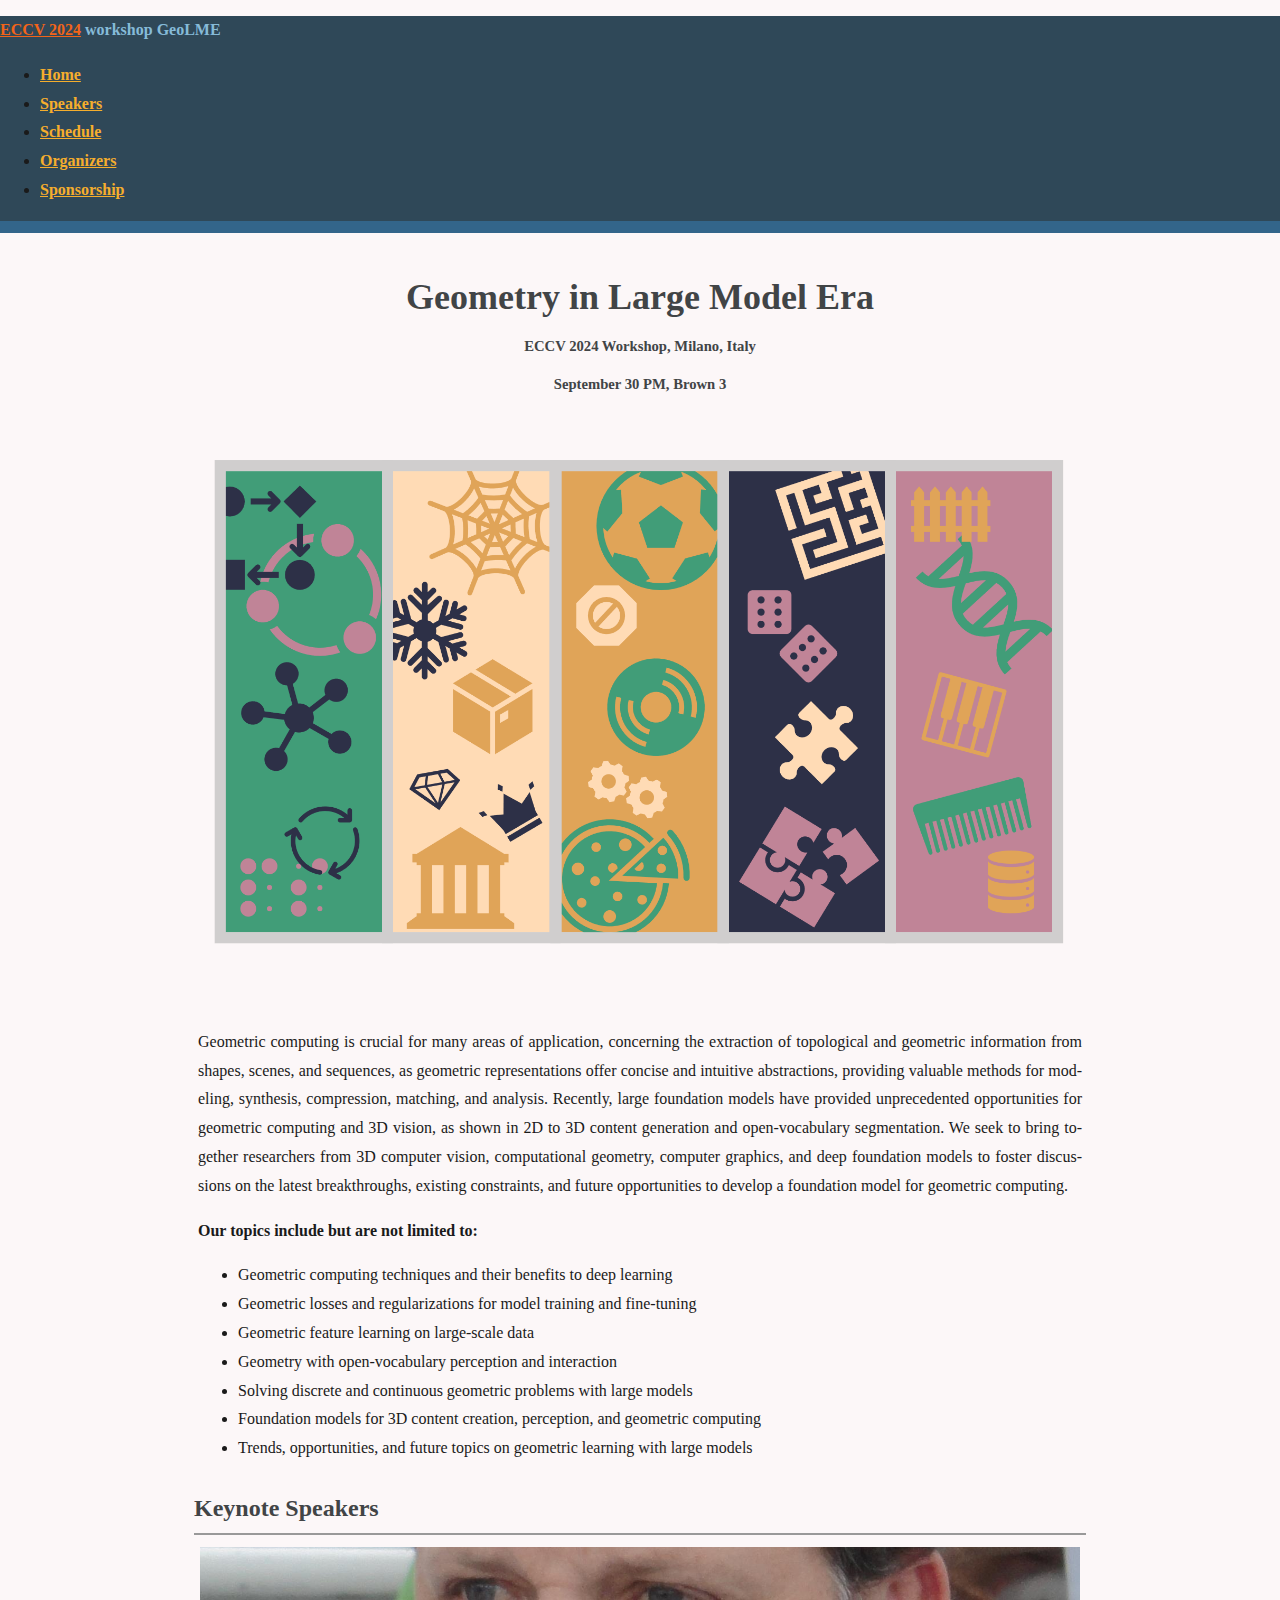
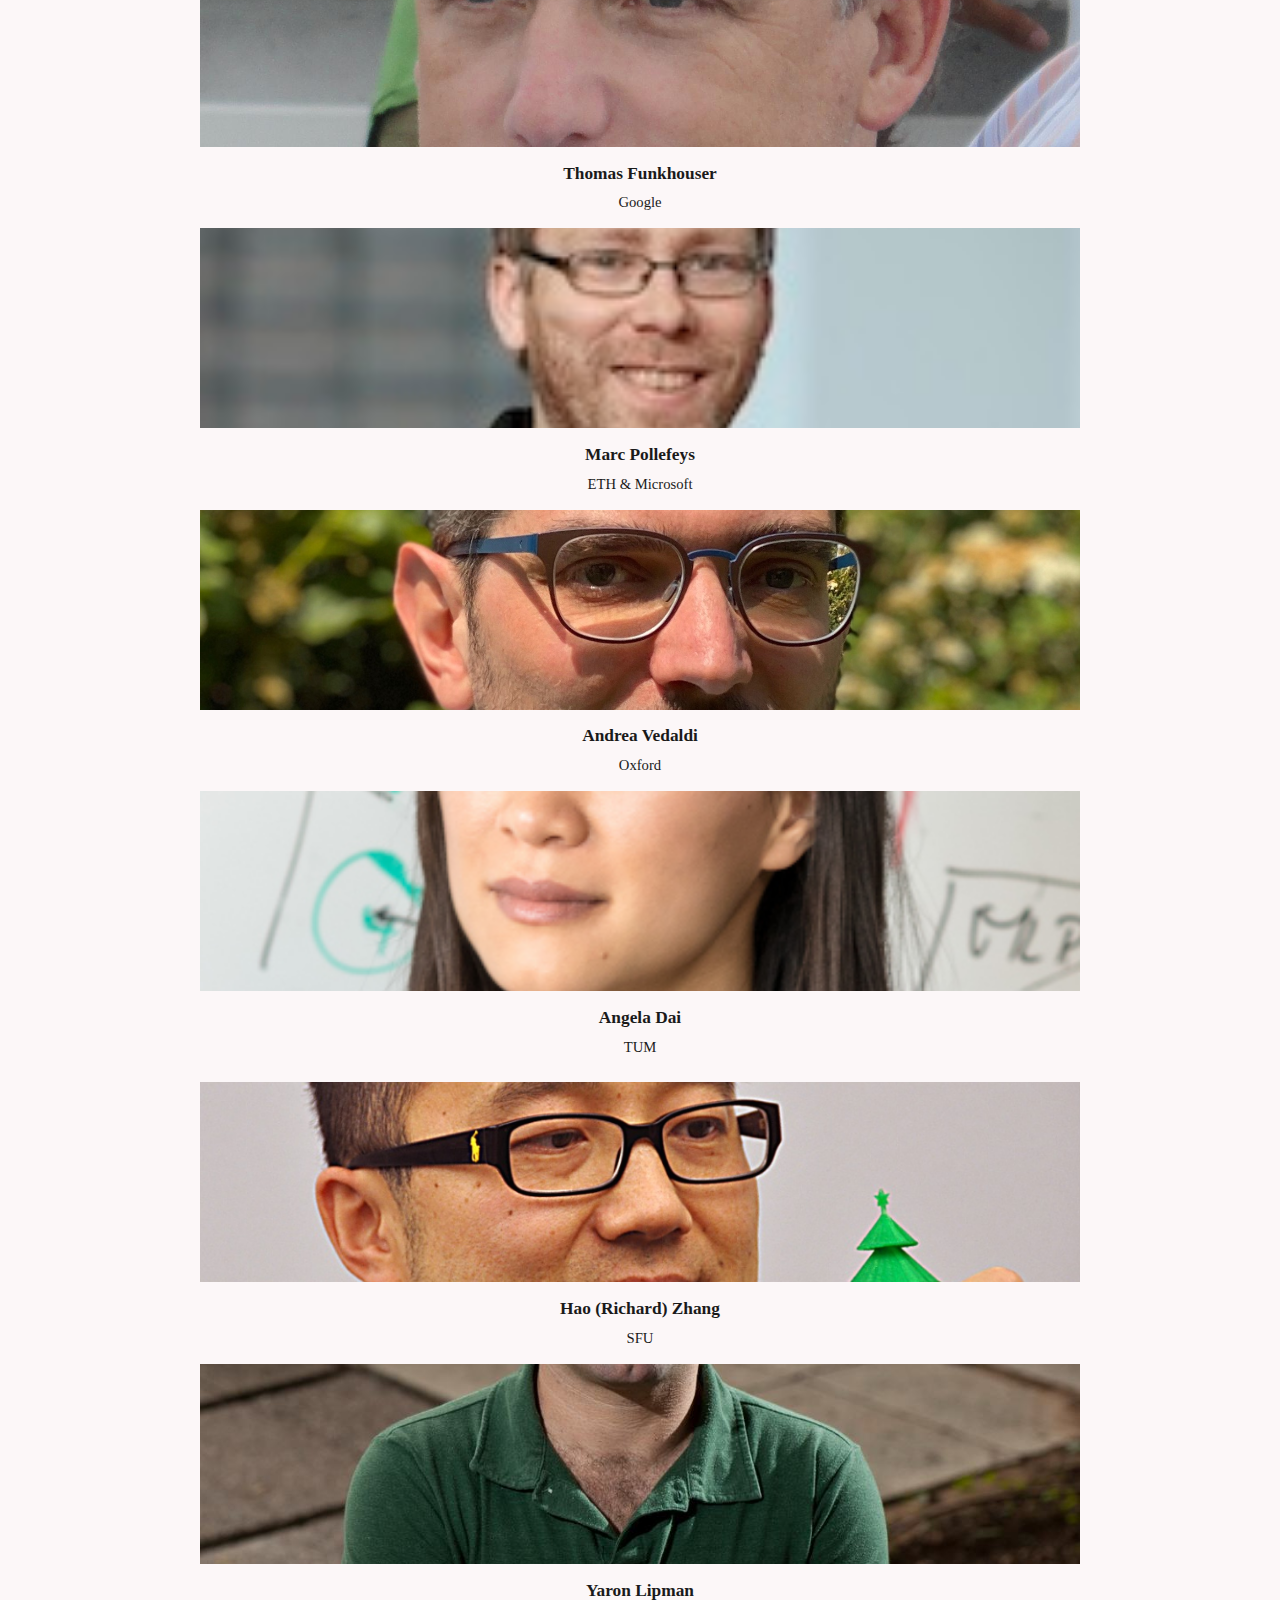
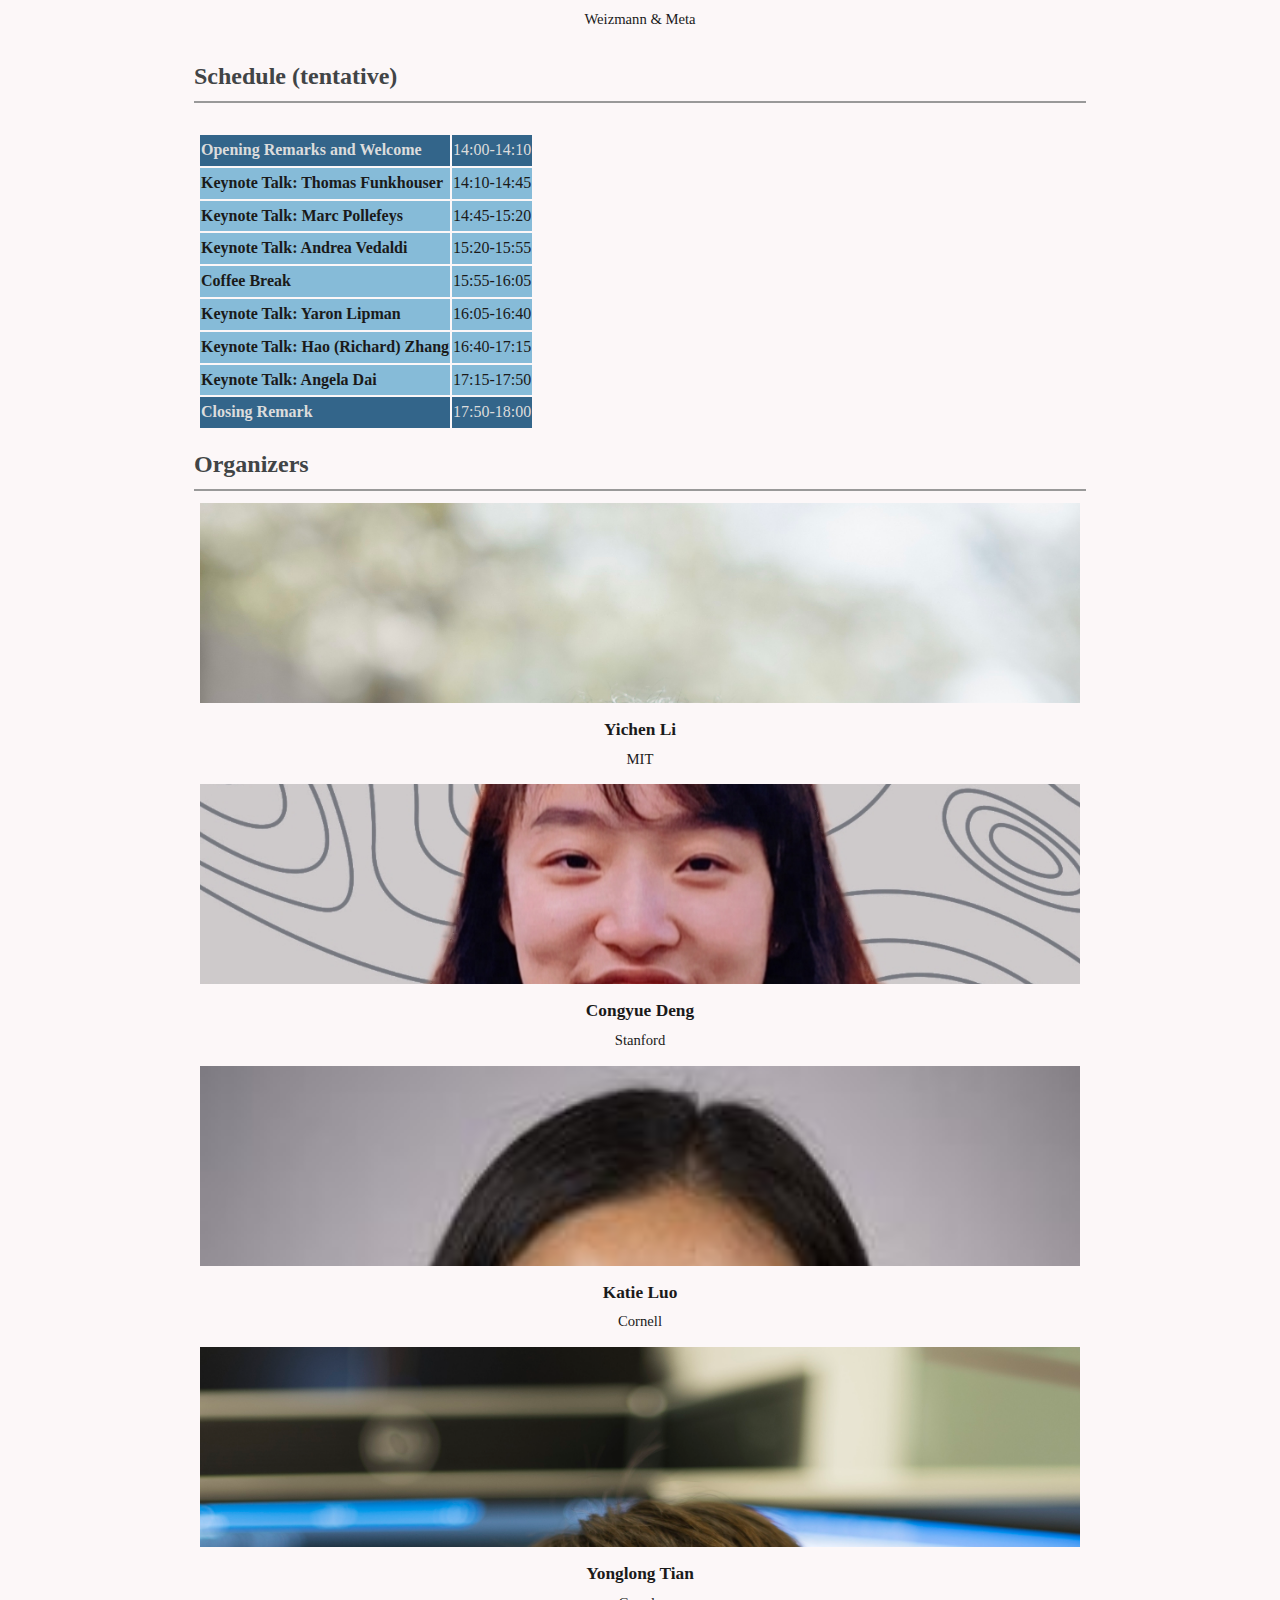
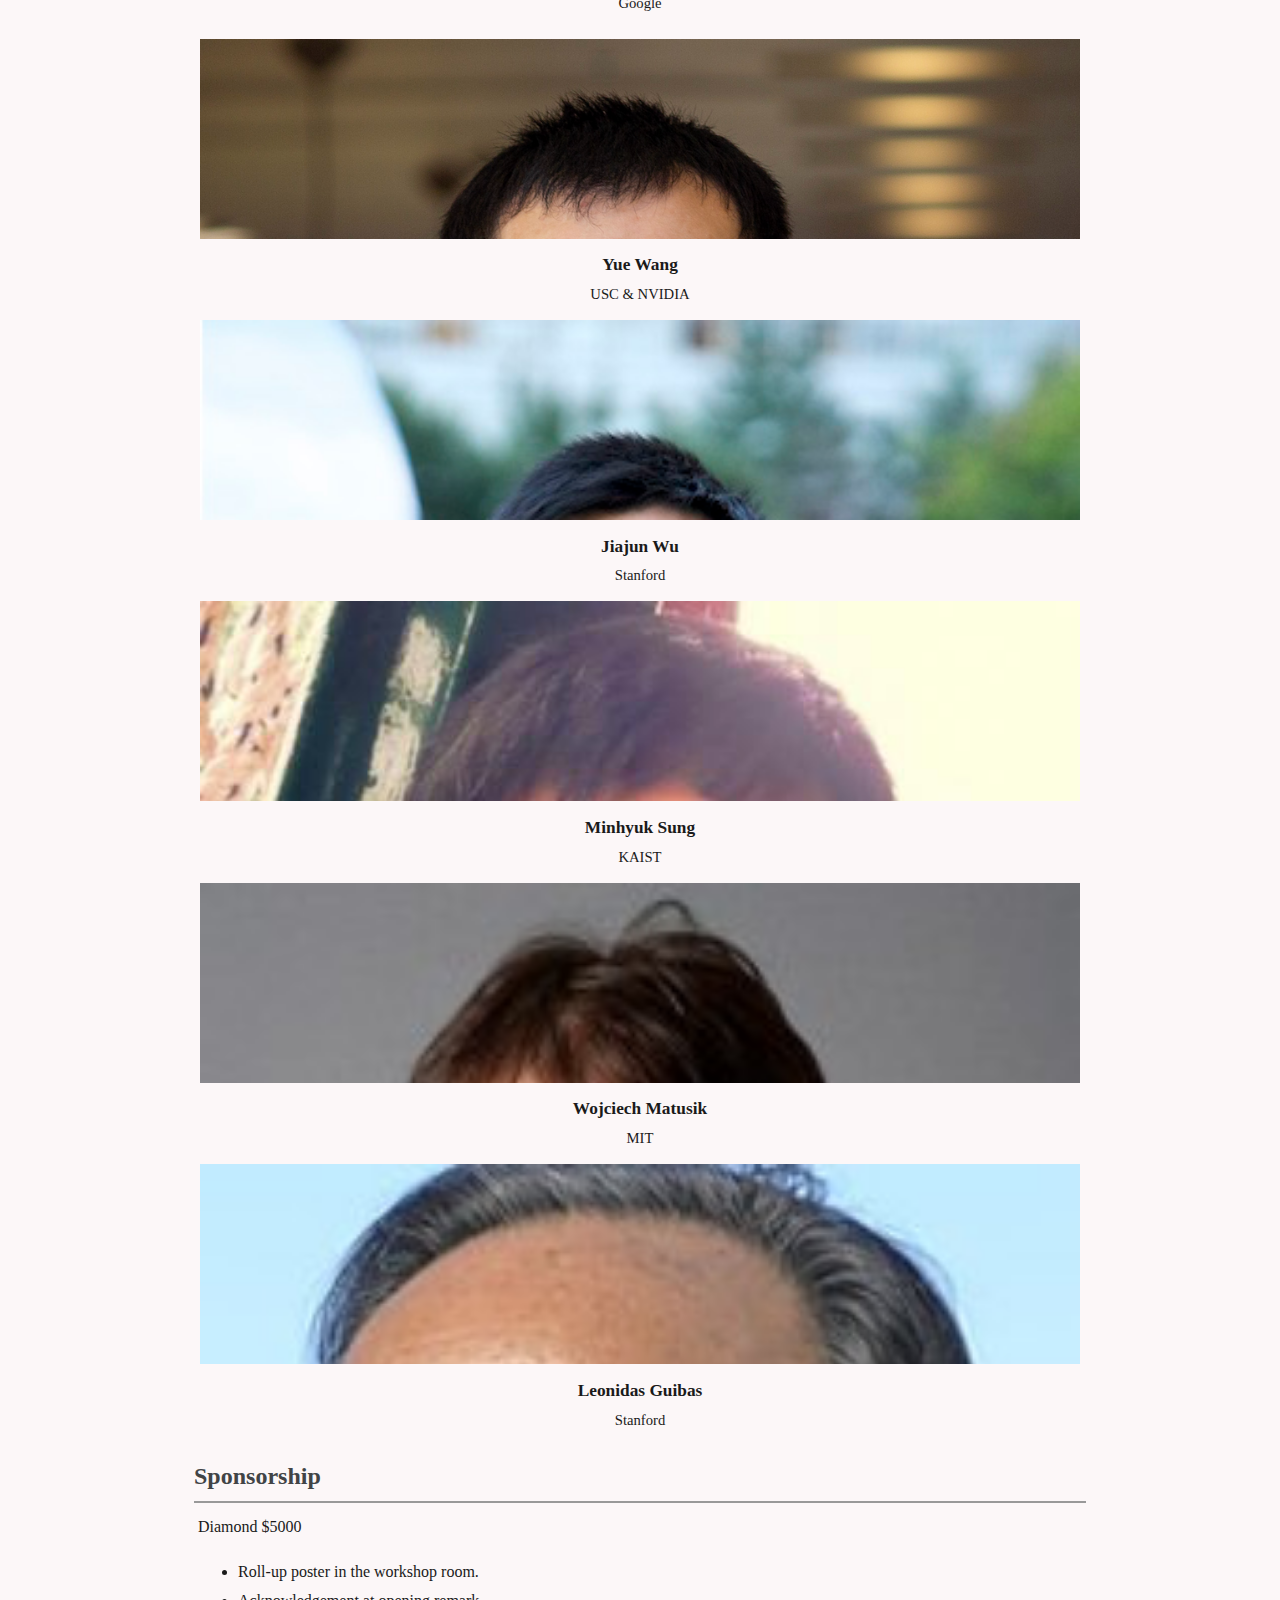
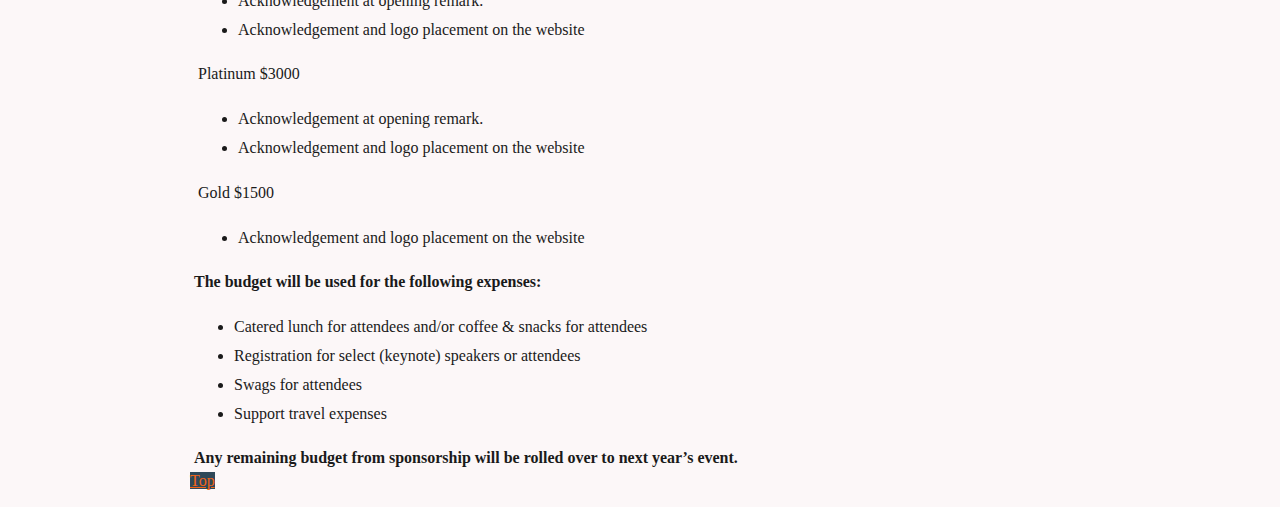
==== commit 24274127: "Update index.html" ====
--- a/index.html
+++ b/index.html
@@ -46,7 +46,7 @@
             <div class="title">
                 <h2>Geometry in Large Model Era</h2>
                 <h5>ECCV 2024 Workshop, Milano, Italy</h5>
-                <h5>September 29- October 4 2024, time TBD</h5>
+                <h5>September 30 PM, Brown 3</h5>
             </div>
 
             <div class="content"><div class="row"><div class="col">
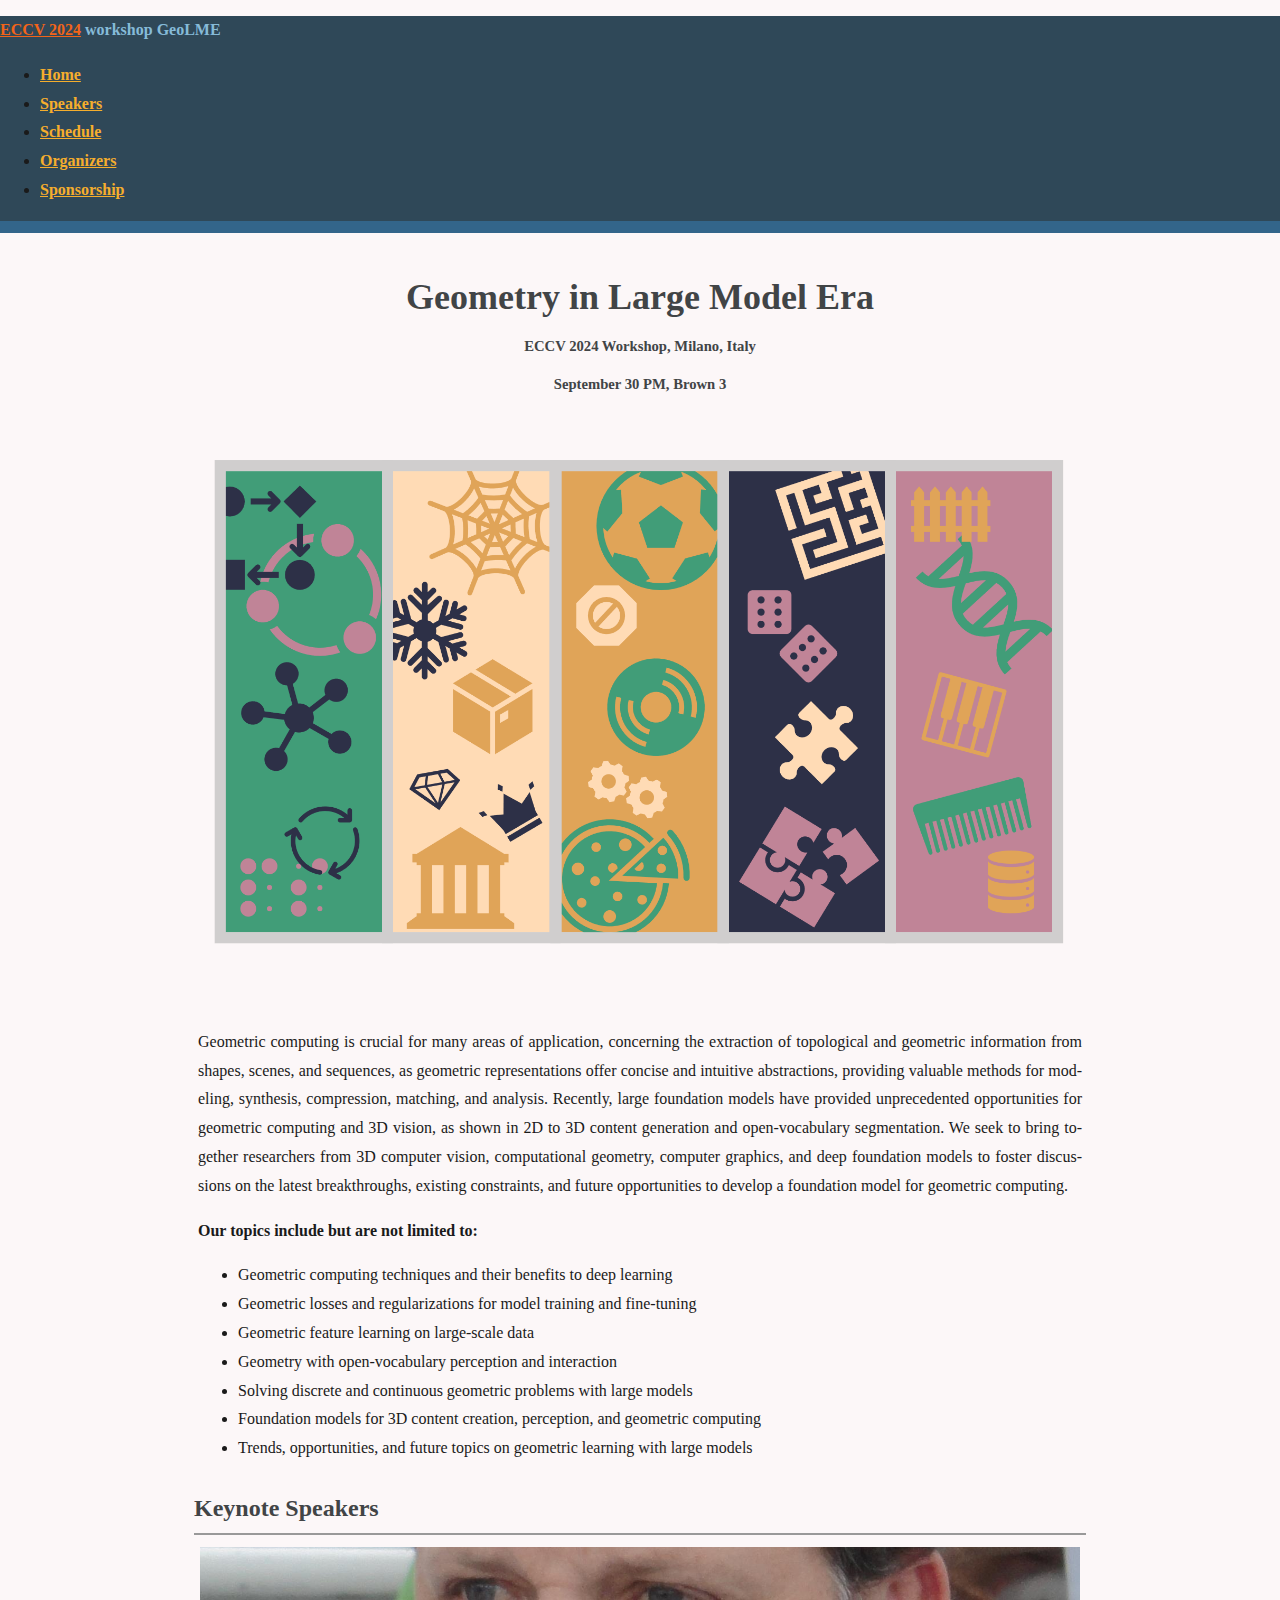
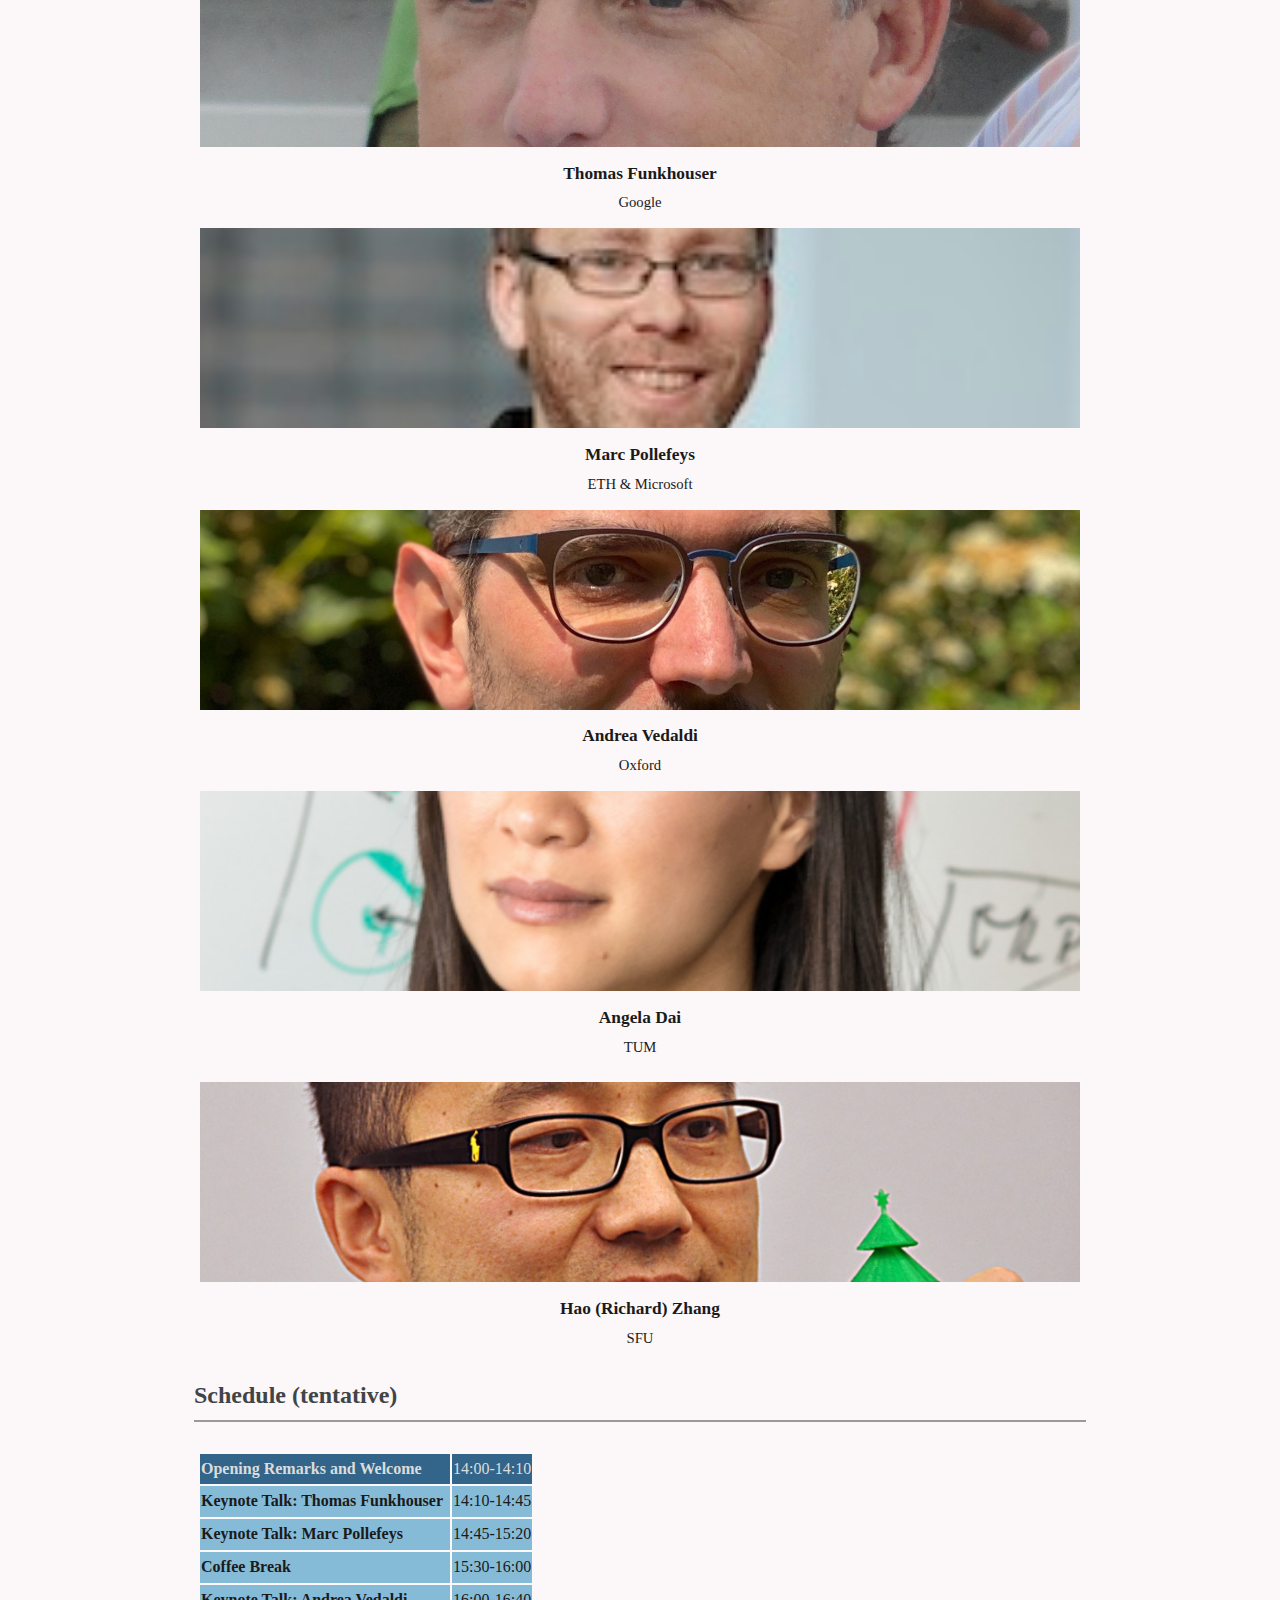
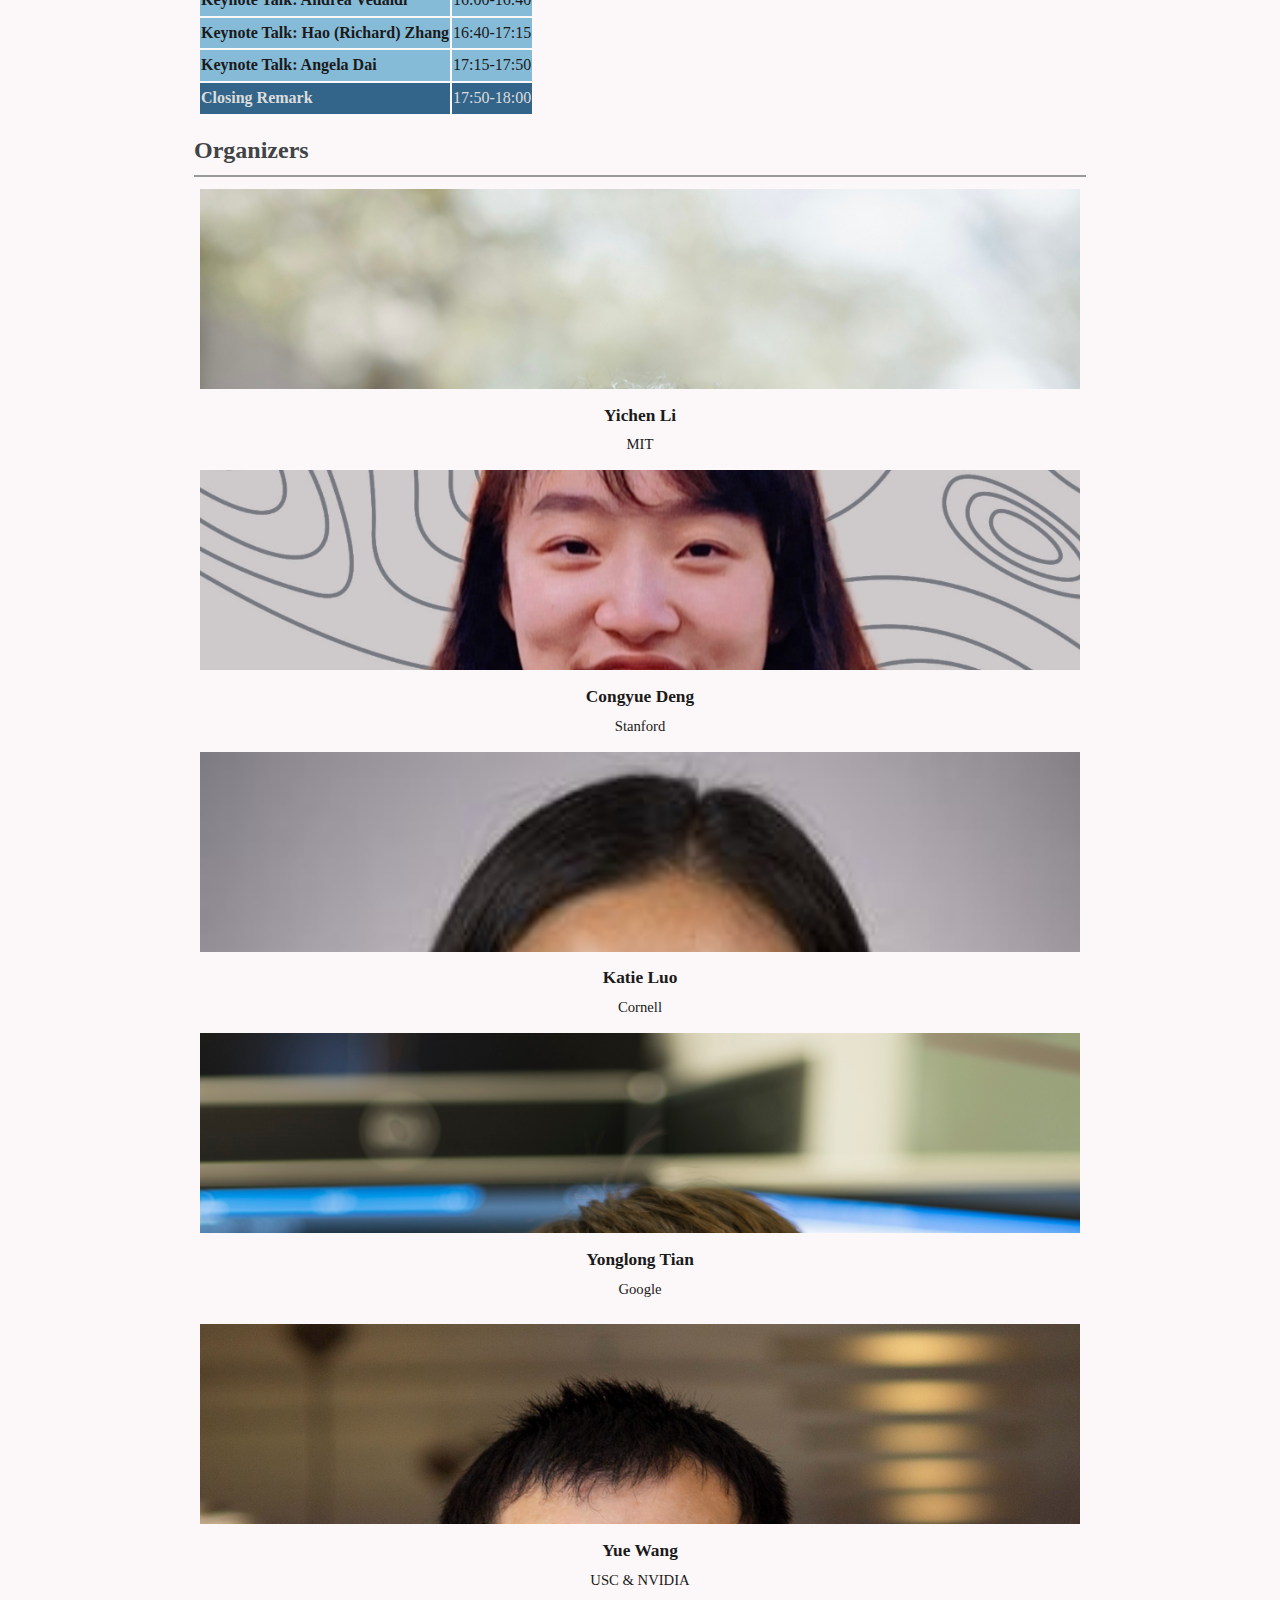
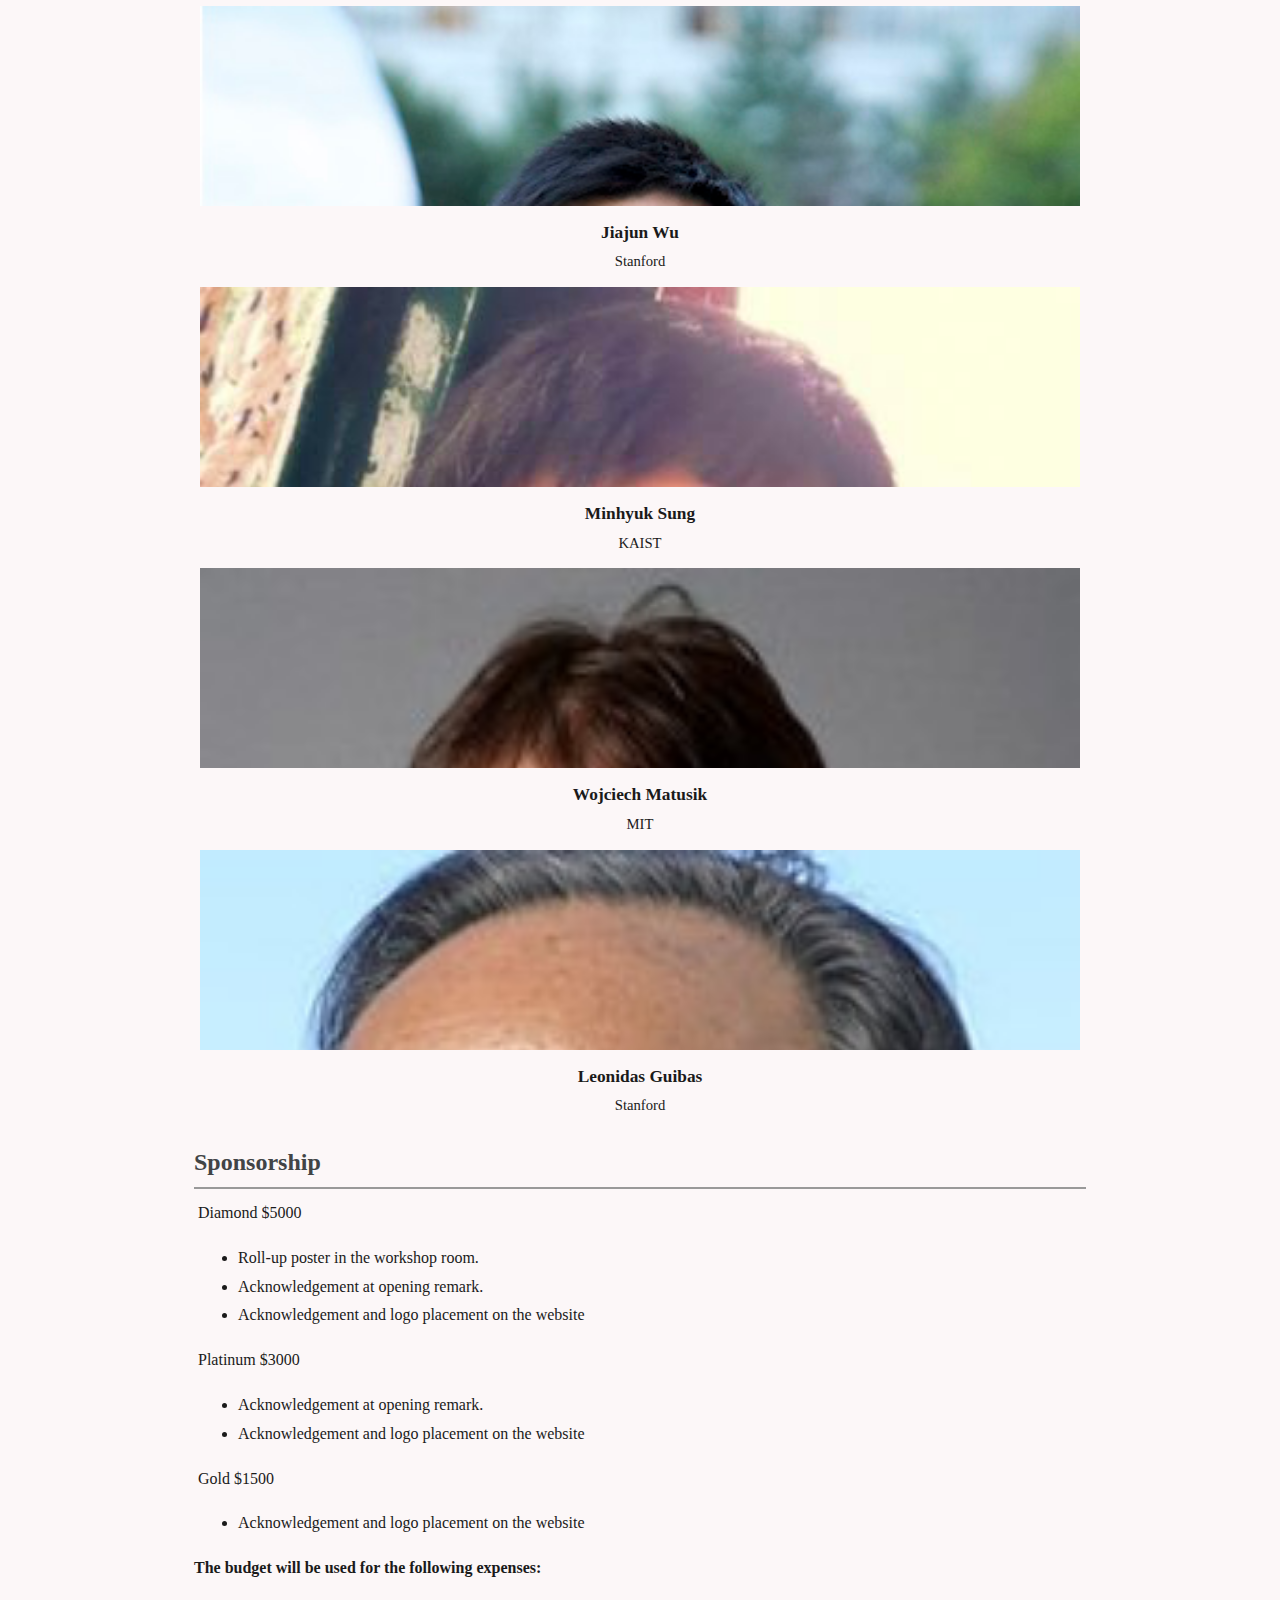
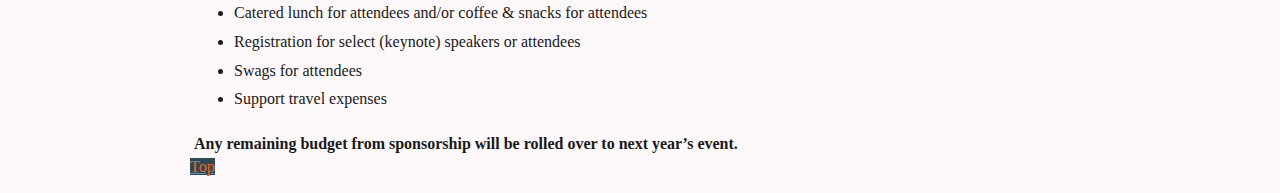
==== commit f4426872: "Update index.html" ====
--- a/index.html
+++ b/index.html
@@ -162,22 +162,6 @@
                         </div>
                     </div>
                 </div>
-                <div class="col-xs-6 col-md-3">
-                    <div class="thumbnail">
-                        <div>
-                            <img src="gfx/speakers/yaron_lipman.jpeg" alt="">
-                            <ul class="social">
-                                <a href="https://www.wisdom.weizmann.ac.il/~ylipman/">
-                                    <li class="icon"><i class="fa fa-home"></i></li>
-                                </a>
-                            </ul>
-                        </div>
-                        <div class="caption">
-                            Yaron Lipman<br>
-                            <span>Weizmann & Meta</span>
-                        </div>
-                    </div>
-                </div>
             </div>
         </div>
         <!-- <div class="section" id="speakers">
@@ -225,16 +209,12 @@
                       <td>14:45-15:20</td>
                     </tr>
                     <tr style="background:#86bbd8">
+                        <td><strong>Coffee Break</strong></td>
+                        <td>15:30-16:00</td>
+                    </tr>
+                    <tr style="background:#86bbd8">
                       <td><strong>Keynote Talk: Andrea Vedaldi</strong></td>
-                      <td>15:20-15:55</td>
-                    </tr>
-                    <tr style="background:#86bbd8">
-                        <td><strong>Coffee Break</strong></td>
-                        <td>15:55-16:05</td>
-                    </tr>
-                    <tr style="background:#86bbd8">
-                        <td><strong>Keynote Talk: Yaron Lipman</strong></td>
-                        <td>16:05-16:40</td>
+                      <td>16:00-16:40</td>
                     </tr>
                     <tr style="background:#86bbd8">
                         <td><strong>Keynote Talk: Hao (Richard) Zhang</strong></td>
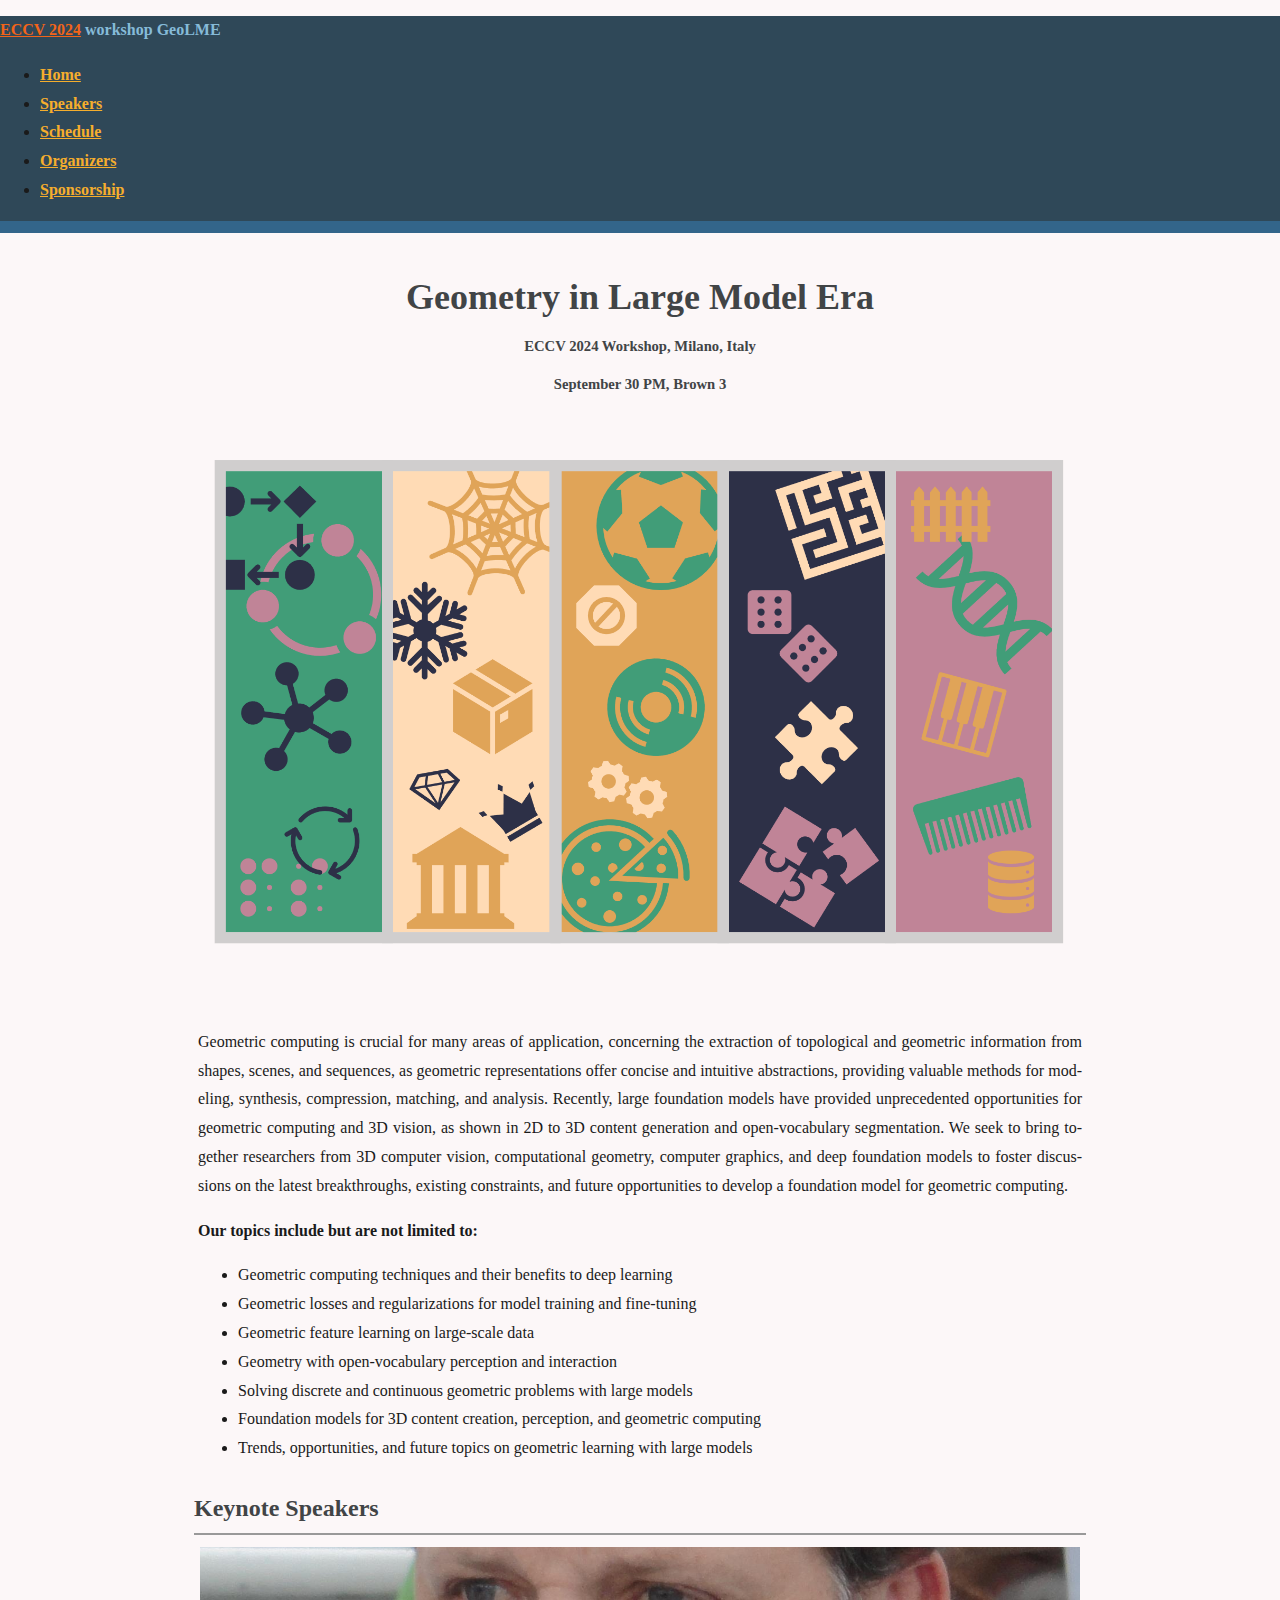
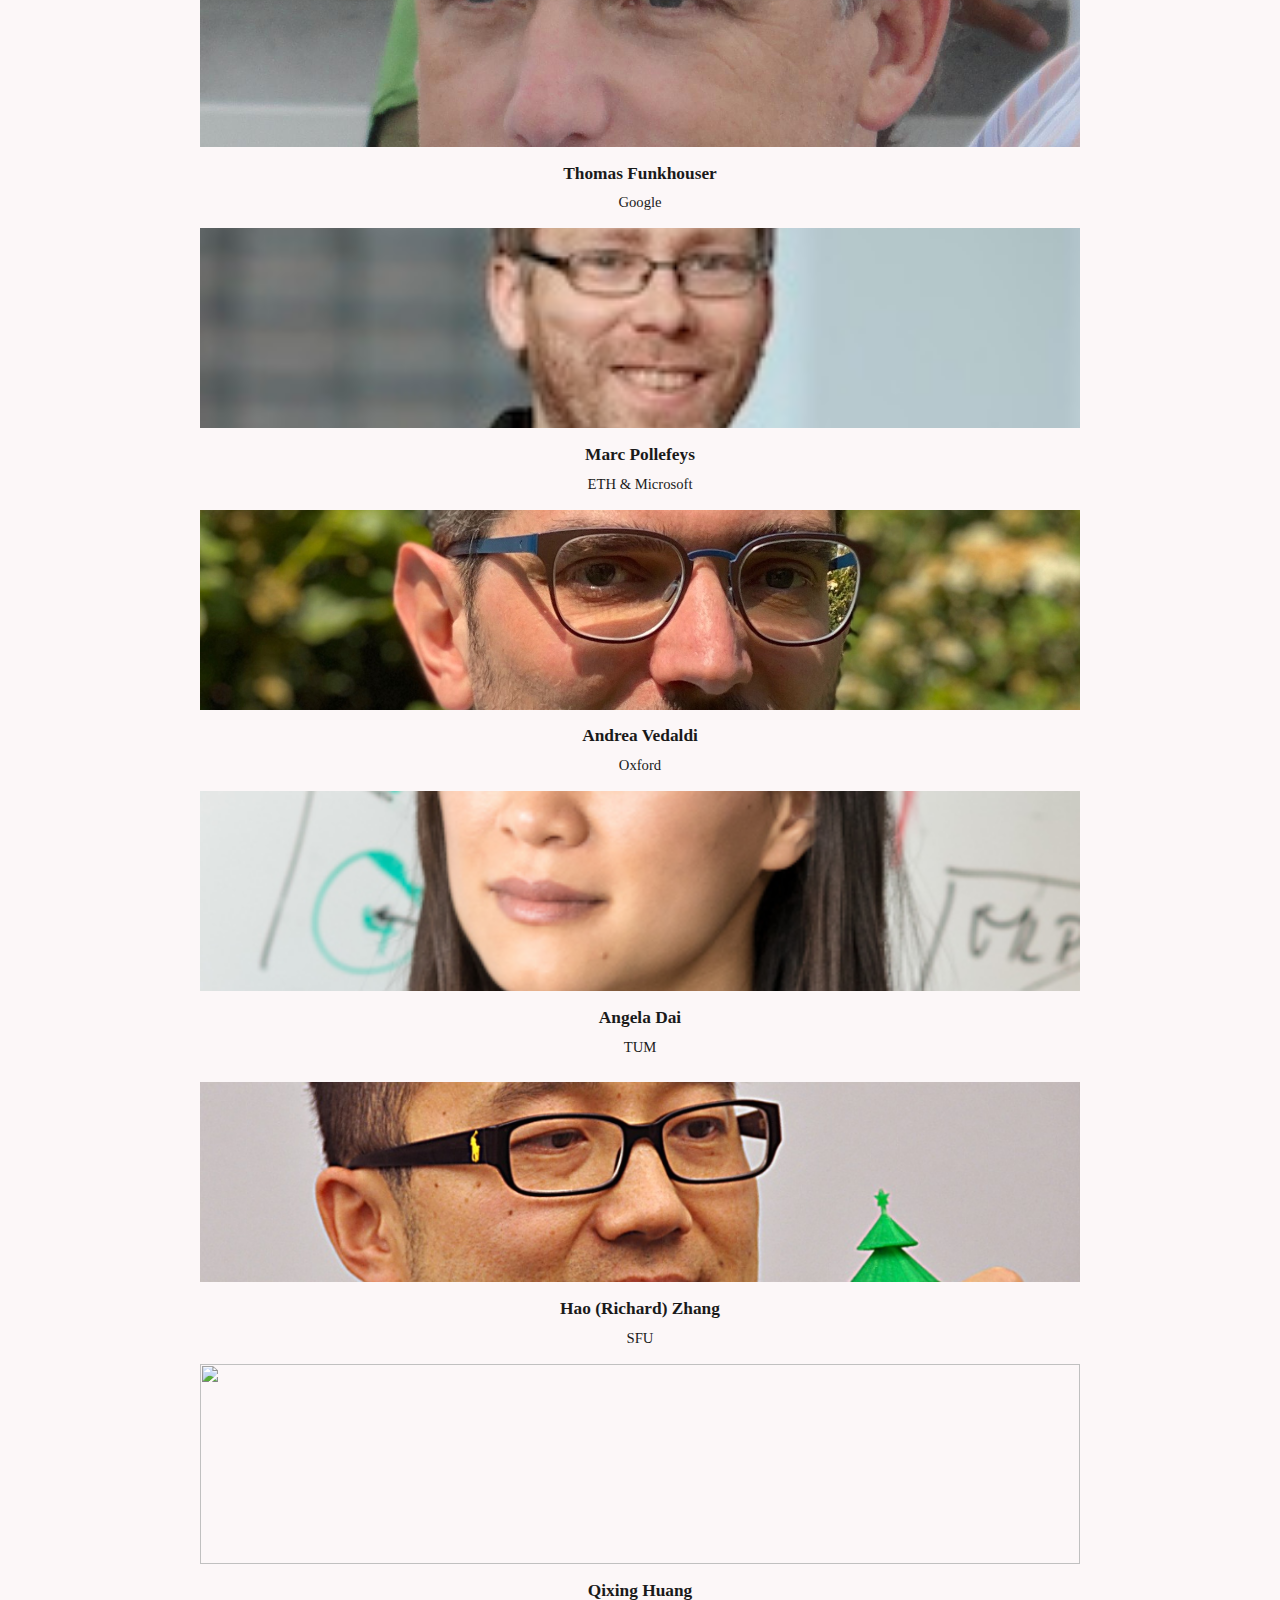
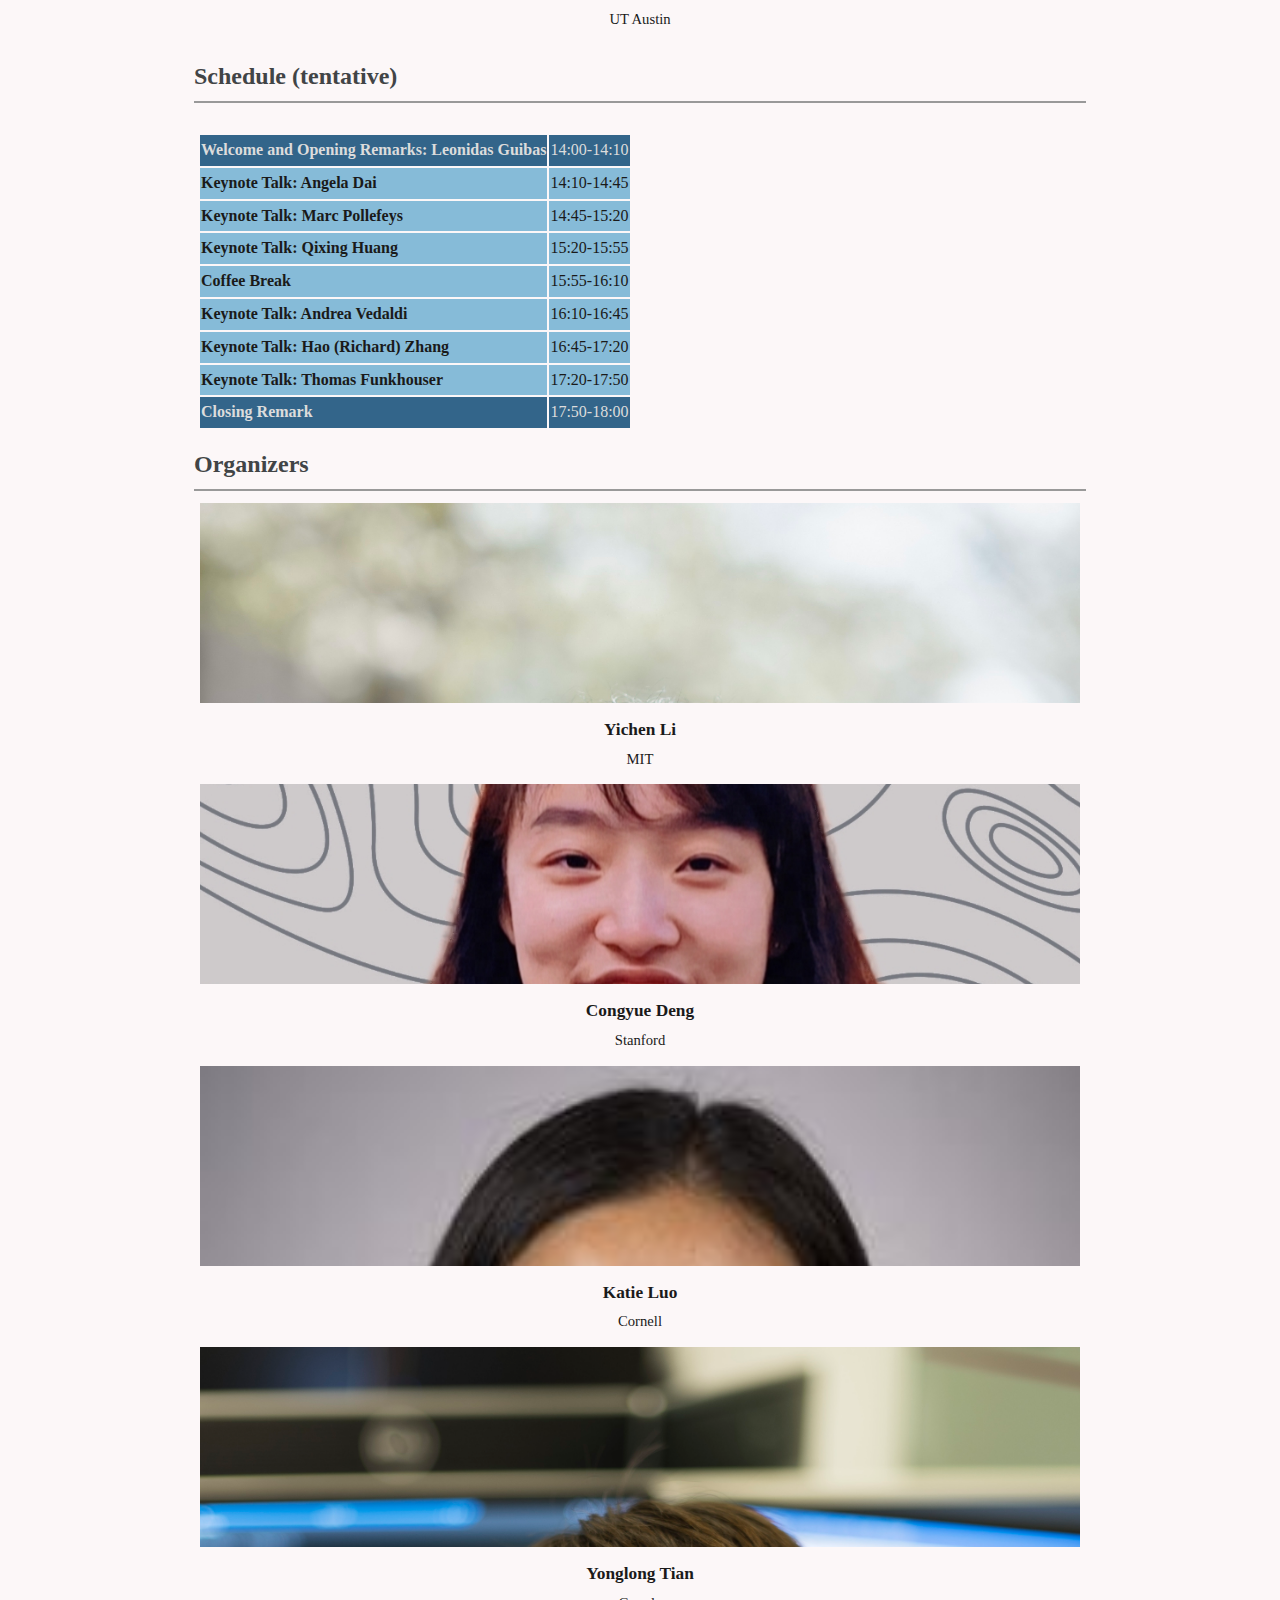
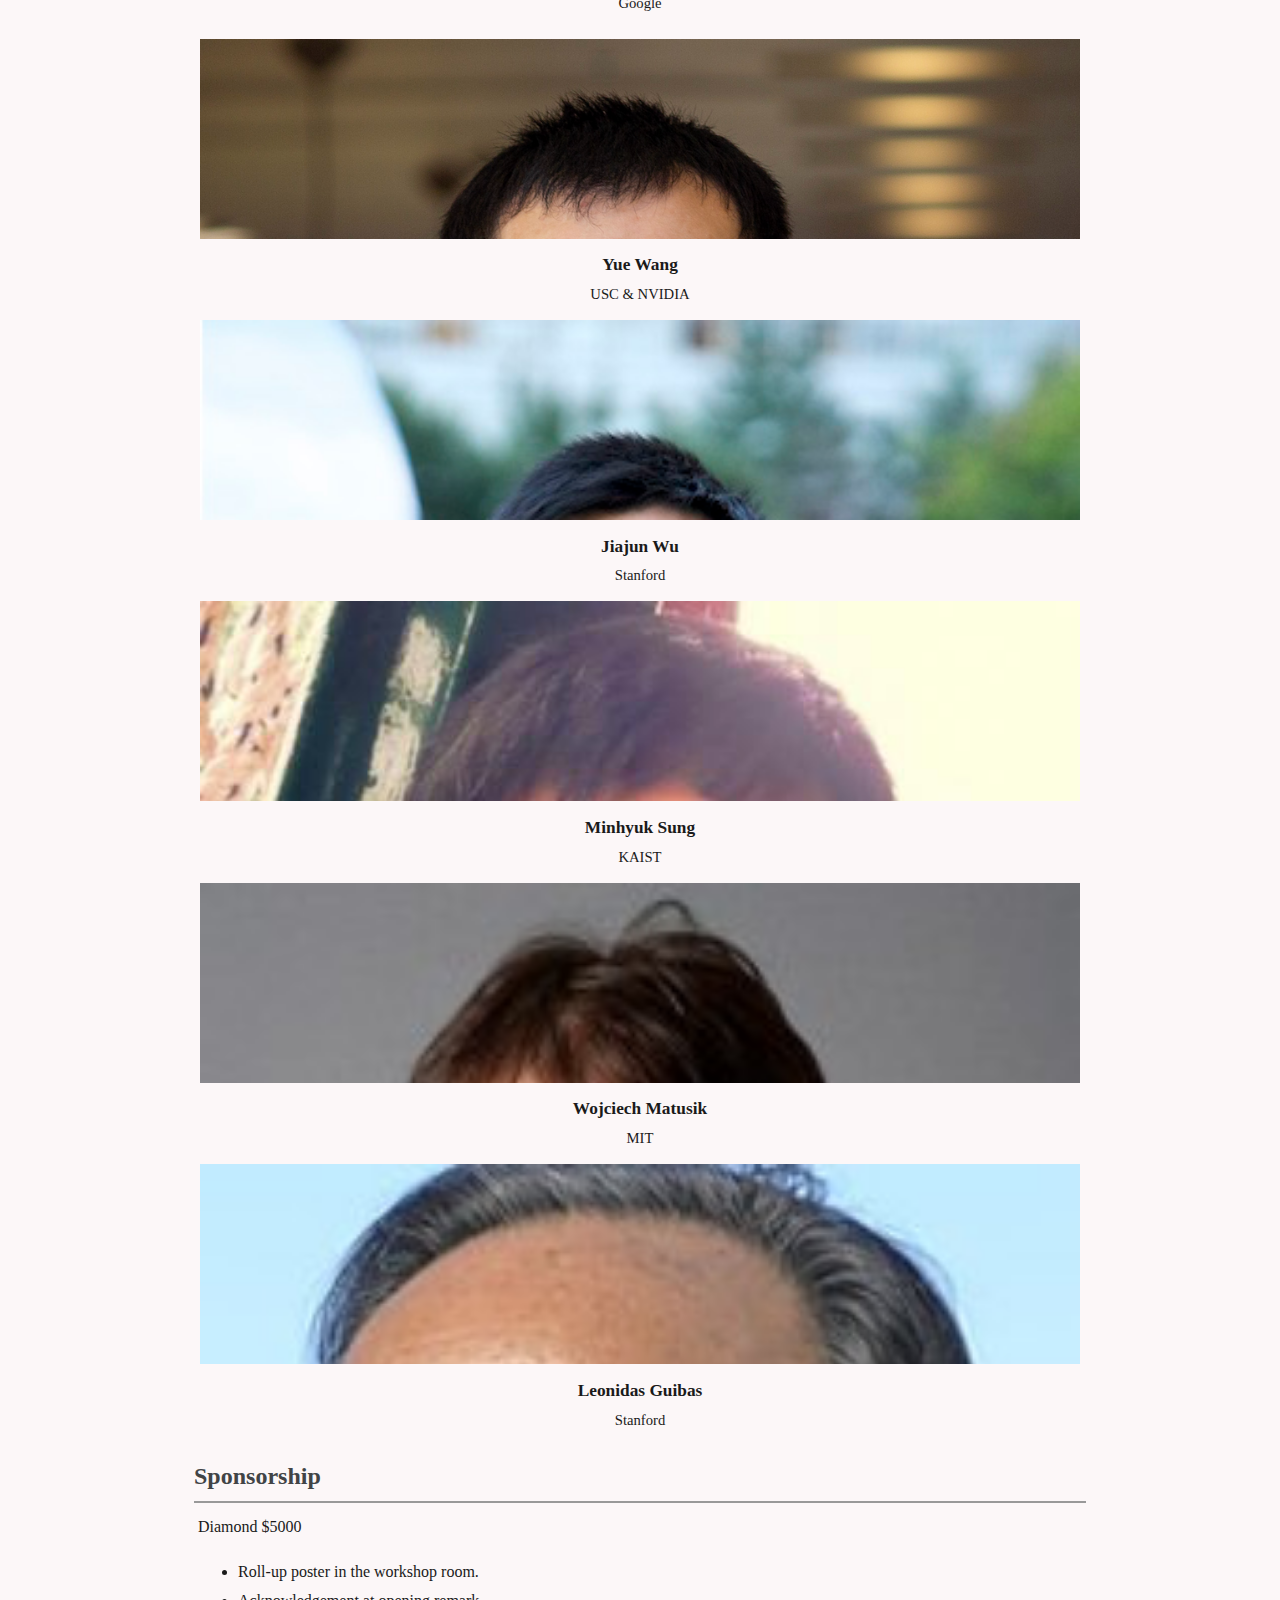
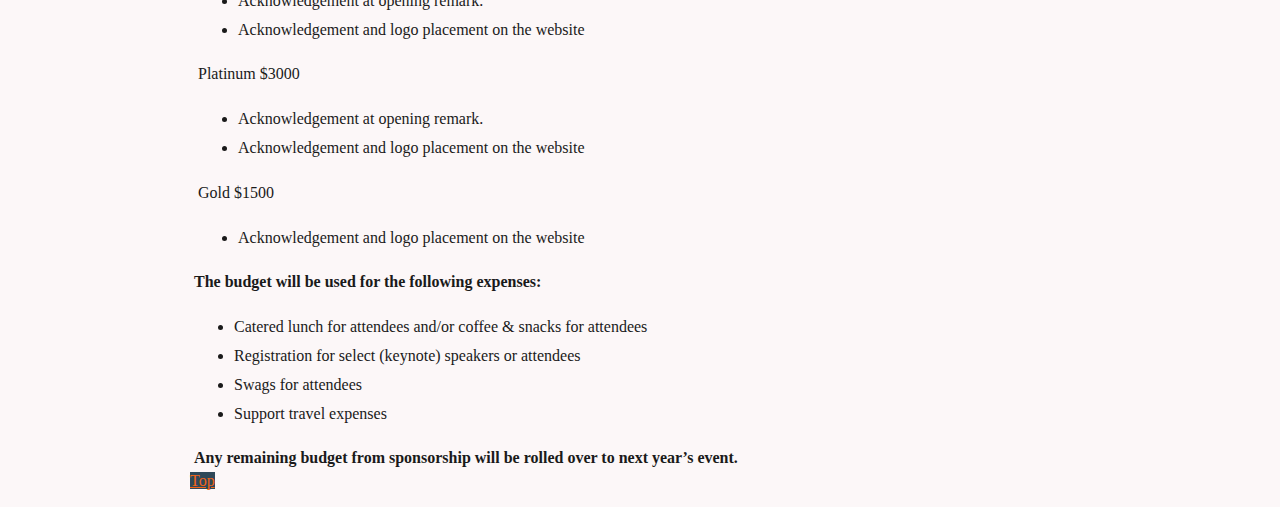
==== commit 57f1ab5c: "Update index.html" ====
--- a/index.html
+++ b/index.html
@@ -162,6 +162,23 @@
                         </div>
                     </div>
                 </div>
+                <div class="col-xs-6 col-md-3">
+                    <div class="thumbnail">
+                        <div>
+                            <img src="gfx/speakers/qixing_huang.jpg" alt="">
+                            <ul class="social">
+                                <a href="https://www.cs.utexas.edu/~huangqx/">
+                                    <li class="icon"><i class="fa fa-home"></i></li>
+                                </a>
+                            </ul>
+                        </div>
+                        <div class="caption">
+                            Qixing Huang
+                            <br>
+                            <span>UT Austin</span>
+                        </div>
+                    </div>
+                </div>
             </div>
         </div>
         <!-- <div class="section" id="speakers">
@@ -197,11 +214,11 @@
               <div class="col-xs-12">
                 <table class="table">
                     <tr style="background:#33658a; color:#dcdcdc;">
-                      <td><strong>Opening Remarks and Welcome</strong></td>
+                      <td><strong>Welcome and Opening Remarks: Leonidas Guibas</strong></td>
                       <td>14:00-14:10</td>
                     </tr>
                     <tr style="background:#86bbd8">
-                      <td><strong>Keynote Talk: Thomas Funkhouser</strong></td>
+                      <td><strong>Keynote Talk: Angela Dai</strong></td>
                       <td>14:10-14:45</td>
                     </tr>
                     <tr style="background:#86bbd8">
@@ -209,20 +226,24 @@
                       <td>14:45-15:20</td>
                     </tr>
                     <tr style="background:#86bbd8">
+                      <td><strong>Keynote Talk: Qixing Huang</strong></td>
+                      <td>15:20-15:55</td>
+                    </tr>
+                    <tr style="background:#86bbd8">
                         <td><strong>Coffee Break</strong></td>
-                        <td>15:30-16:00</td>
+                        <td>15:55-16:10</td>
                     </tr>
                     <tr style="background:#86bbd8">
                       <td><strong>Keynote Talk: Andrea Vedaldi</strong></td>
-                      <td>16:00-16:40</td>
+                      <td>16:10-16:45</td>
                     </tr>
                     <tr style="background:#86bbd8">
                         <td><strong>Keynote Talk: Hao (Richard) Zhang</strong></td>
-                        <td>16:40-17:15</td>
-                    </tr>
-                    <tr style="background:#86bbd8">
-                        <td><strong>Keynote Talk: Angela Dai</strong></td>
-                        <td>17:15-17:50</td>
+                        <td>16:45-17:20</td>
+                    </tr>
+                    <tr style="background:#86bbd8">
+                        <td><strong>Keynote Talk: Thomas Funkhouser</strong></td>
+                        <td>17:20-17:50</td>
                     </tr>
                     <tr style="background:#33658a; color:#dcdcdc;">
                       <td><strong>Closing Remark</strong></td>
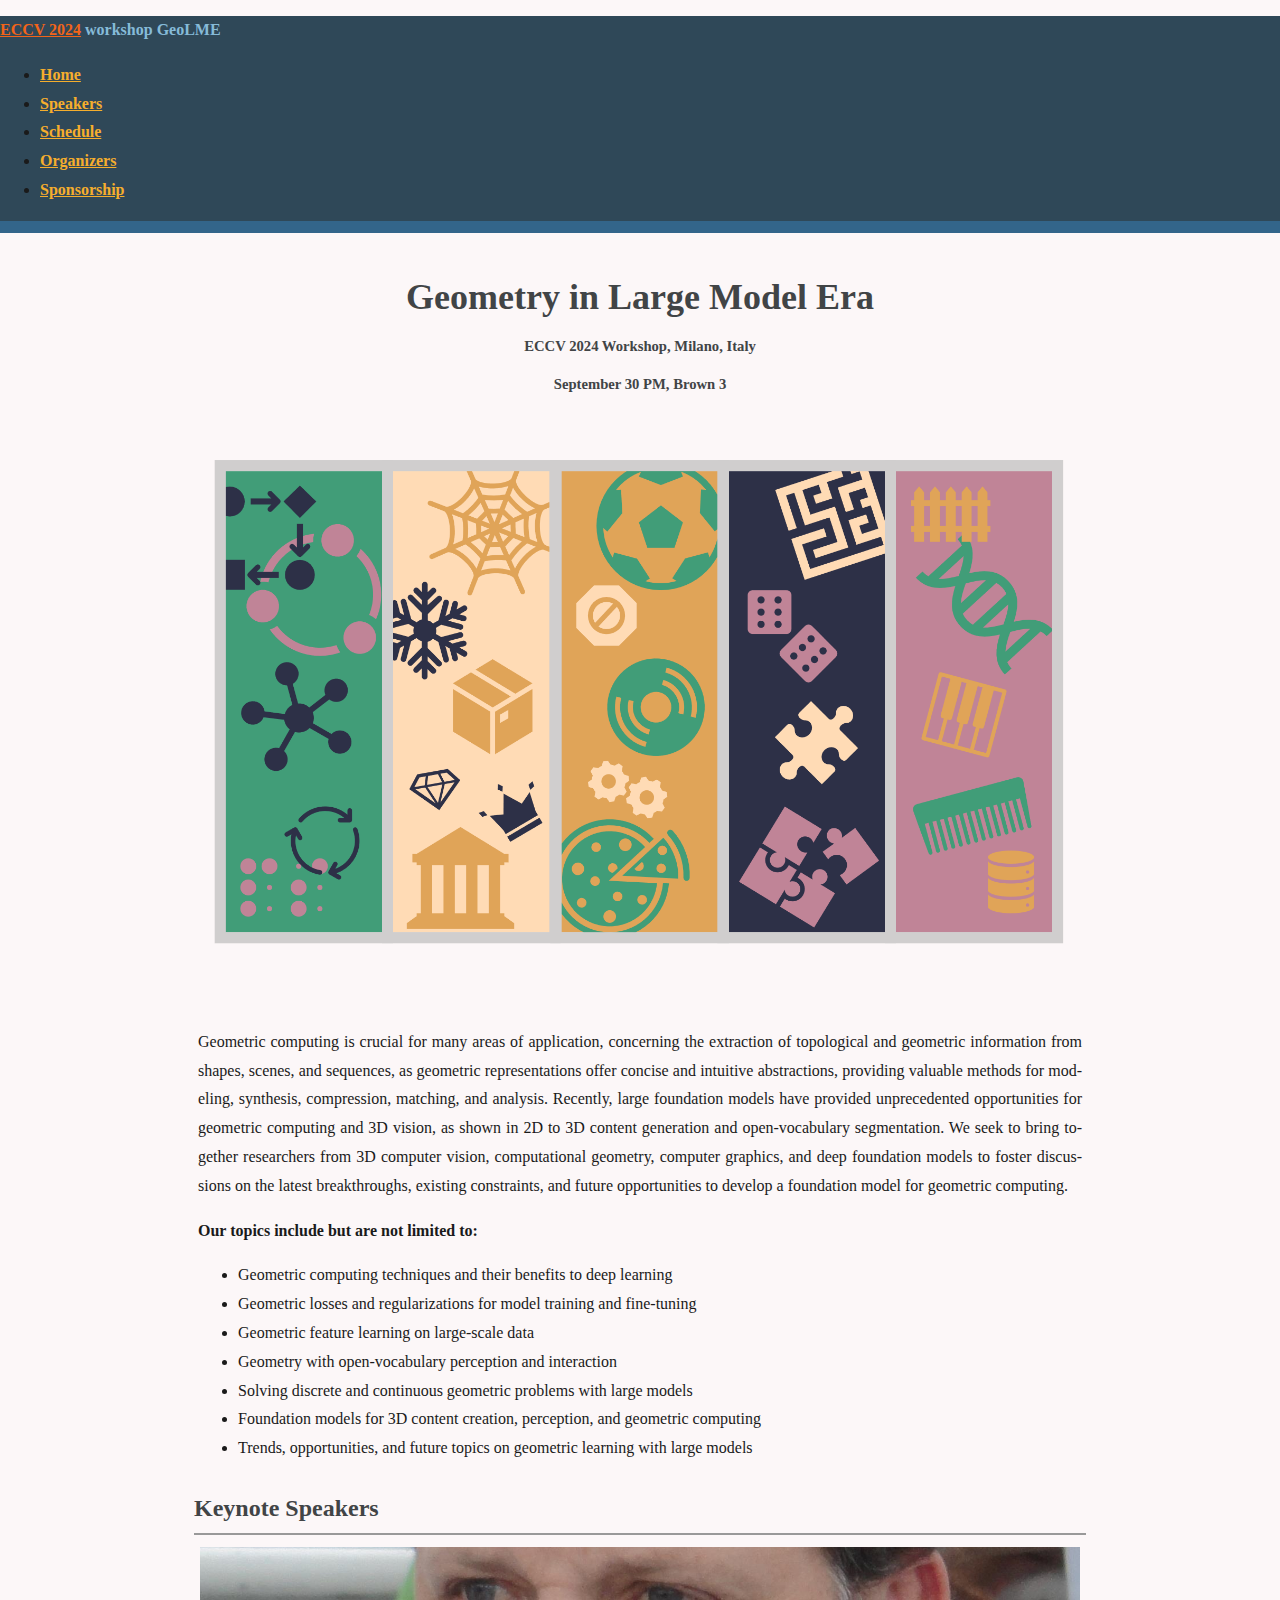
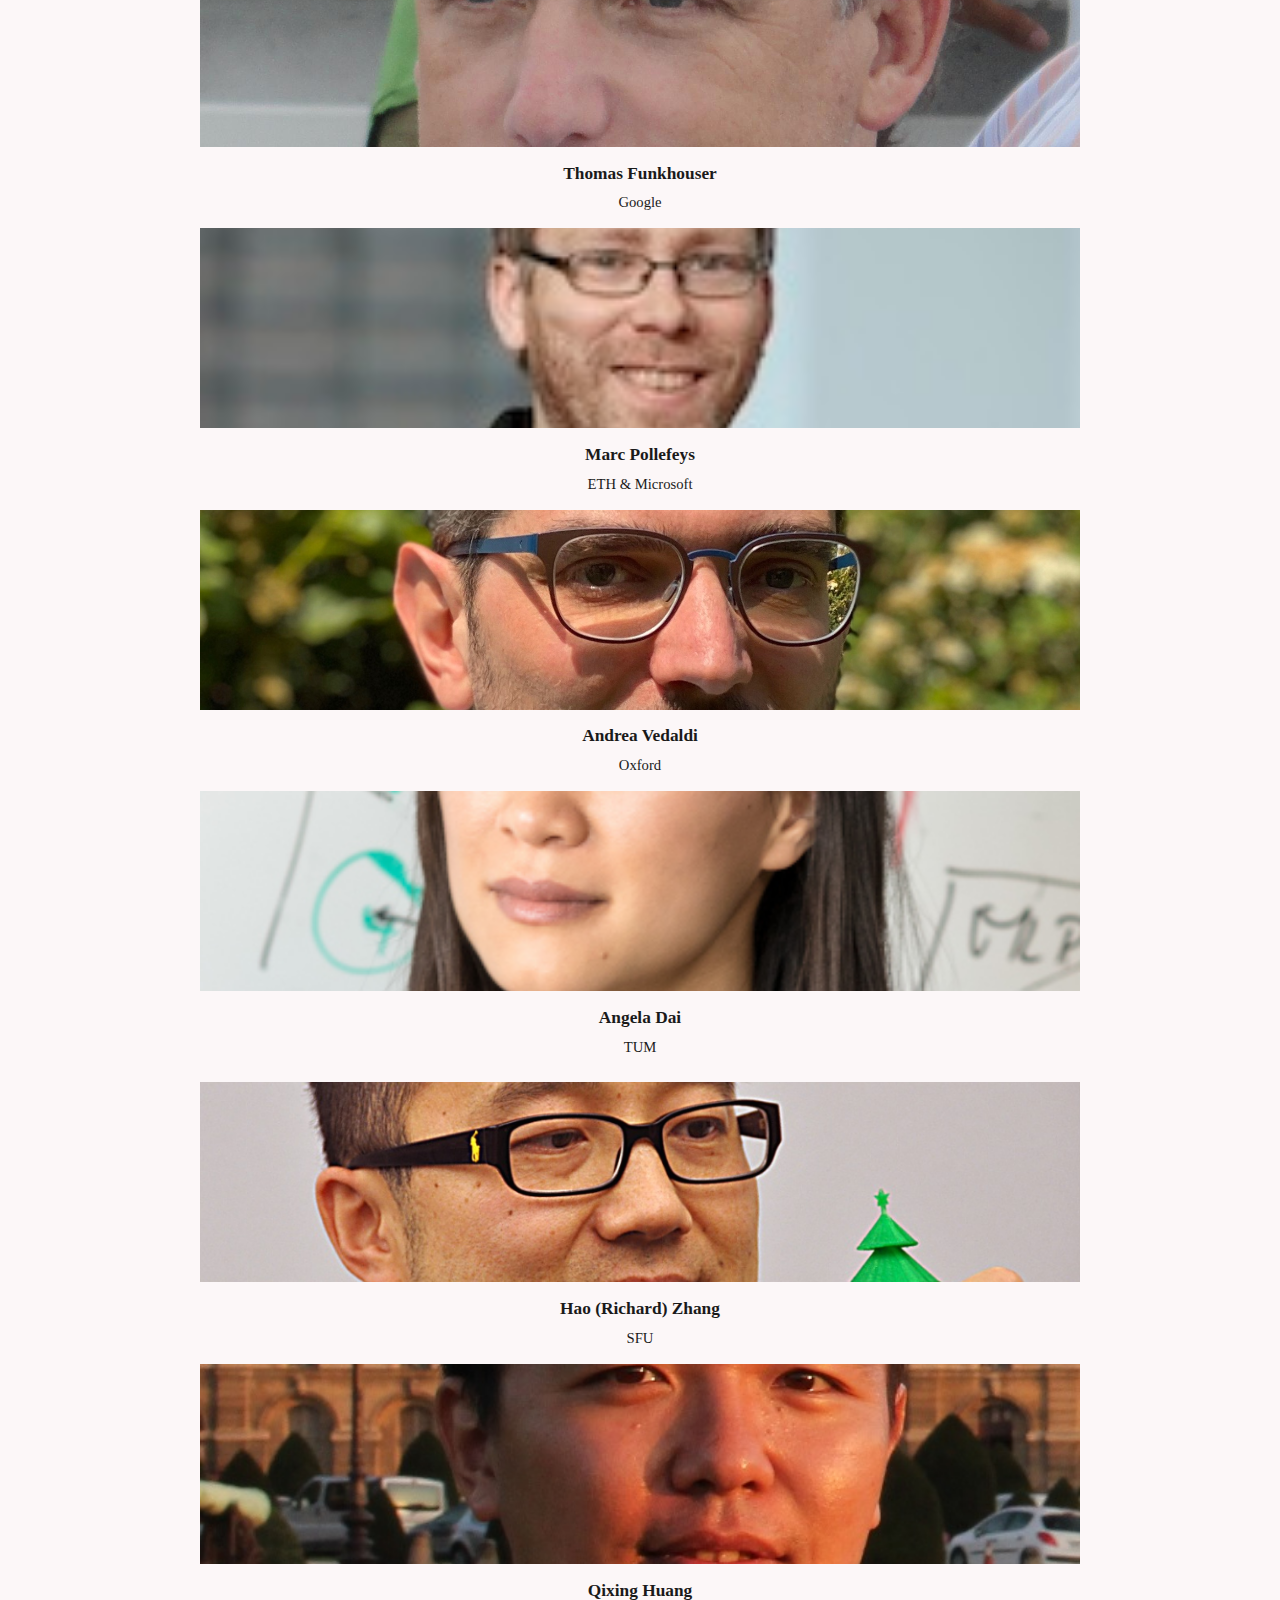
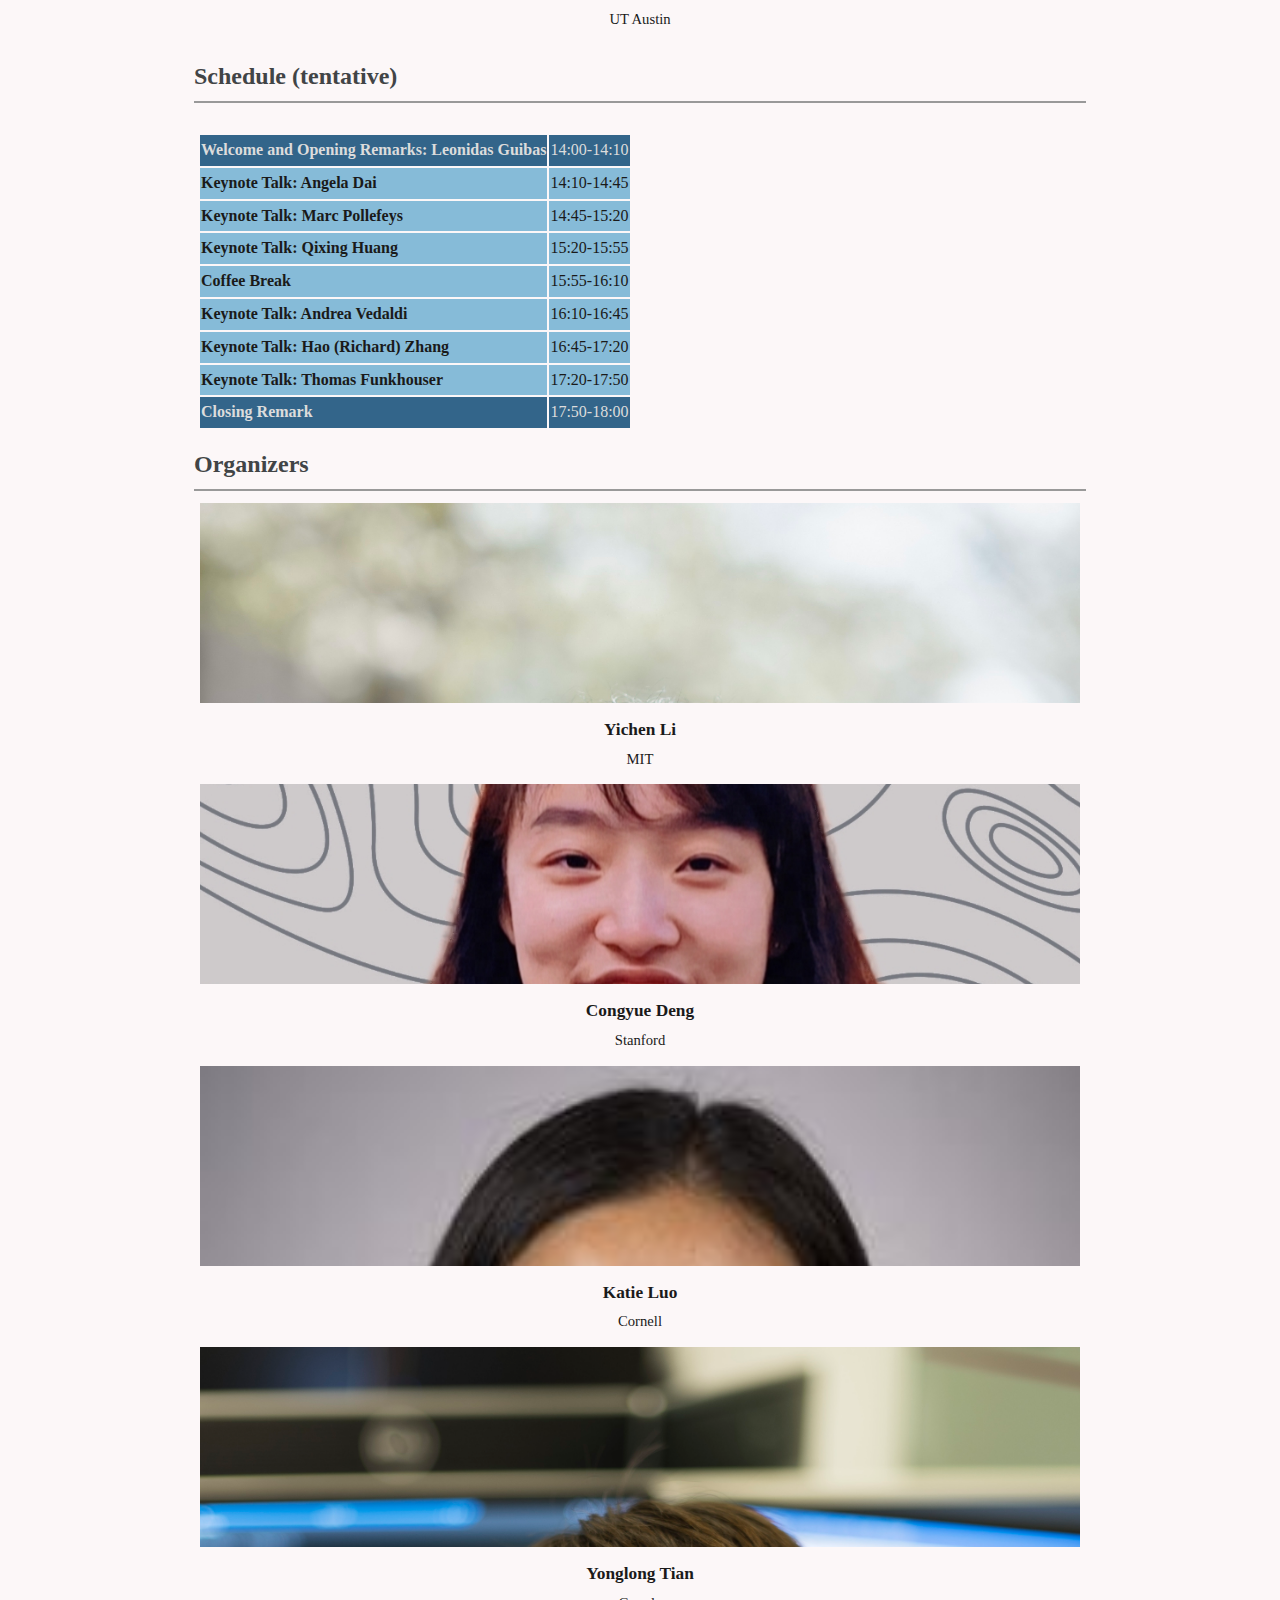
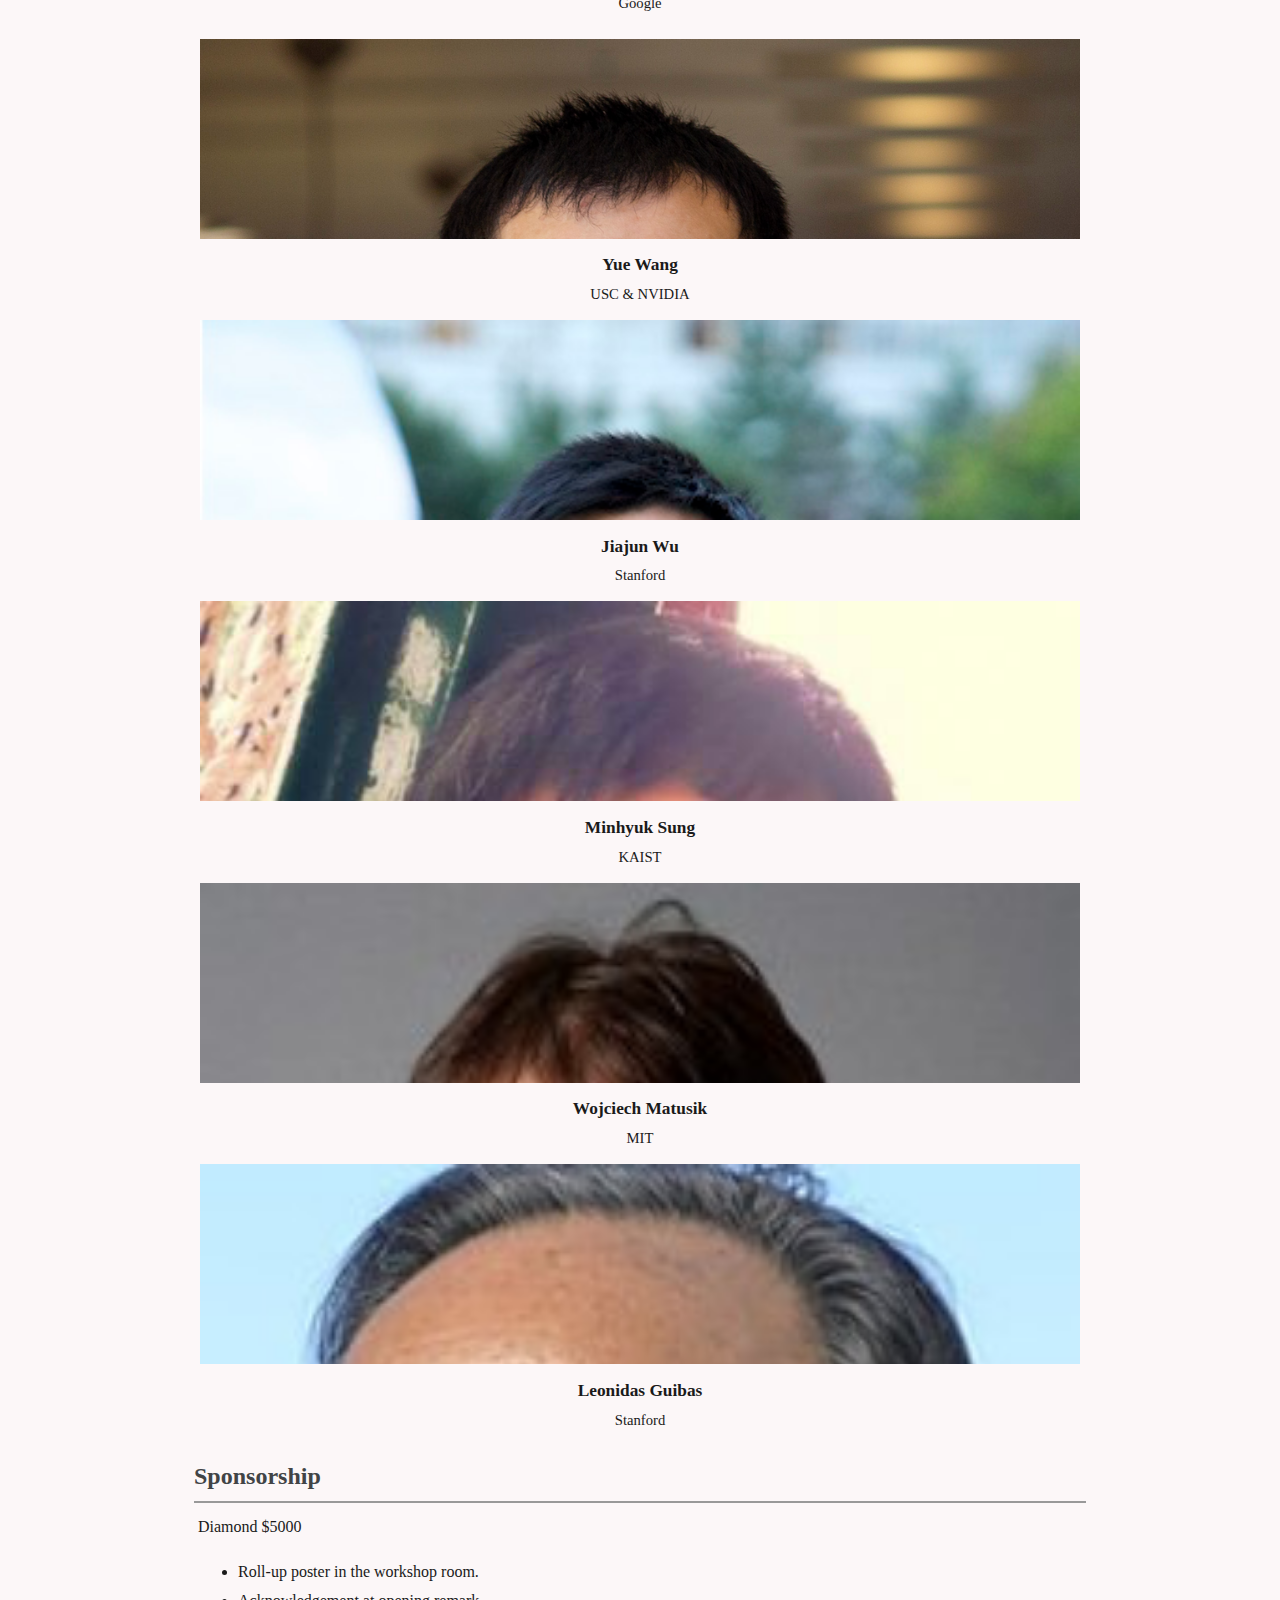
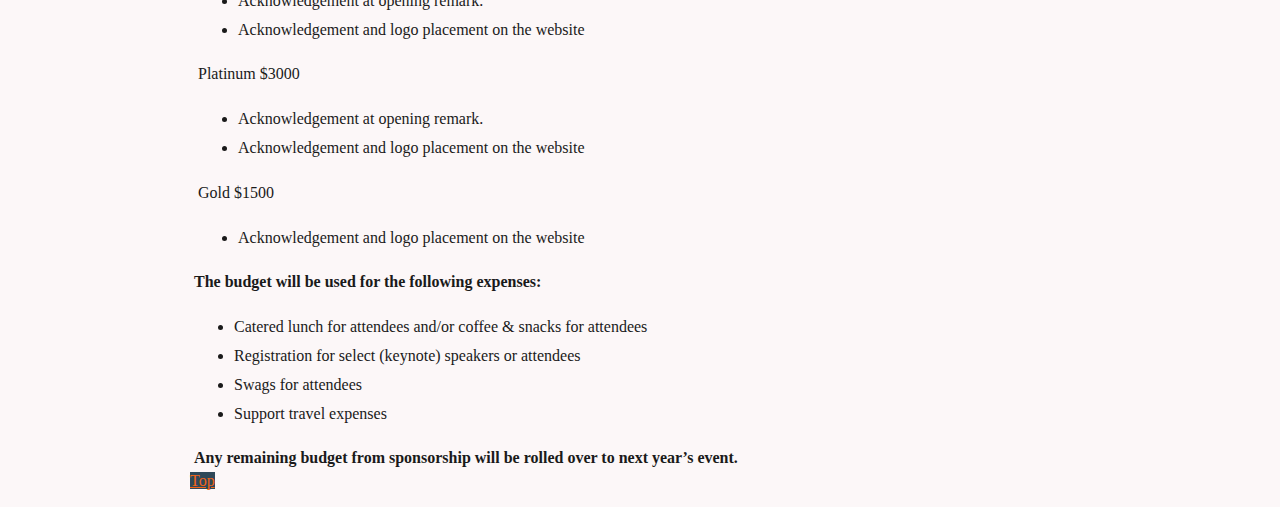
==== commit df84ad42: "Update index.html" ====
--- a/index.html
+++ b/index.html
@@ -165,7 +165,7 @@
                 <div class="col-xs-6 col-md-3">
                     <div class="thumbnail">
                         <div>
-                            <img src="gfx/speakers/qixing_huang.jpg" alt="">
+                            <img src="gfx/speakers/qixing_huang.jpeg" alt="">
                             <ul class="social">
                                 <a href="https://www.cs.utexas.edu/~huangqx/">
                                     <li class="icon"><i class="fa fa-home"></i></li>
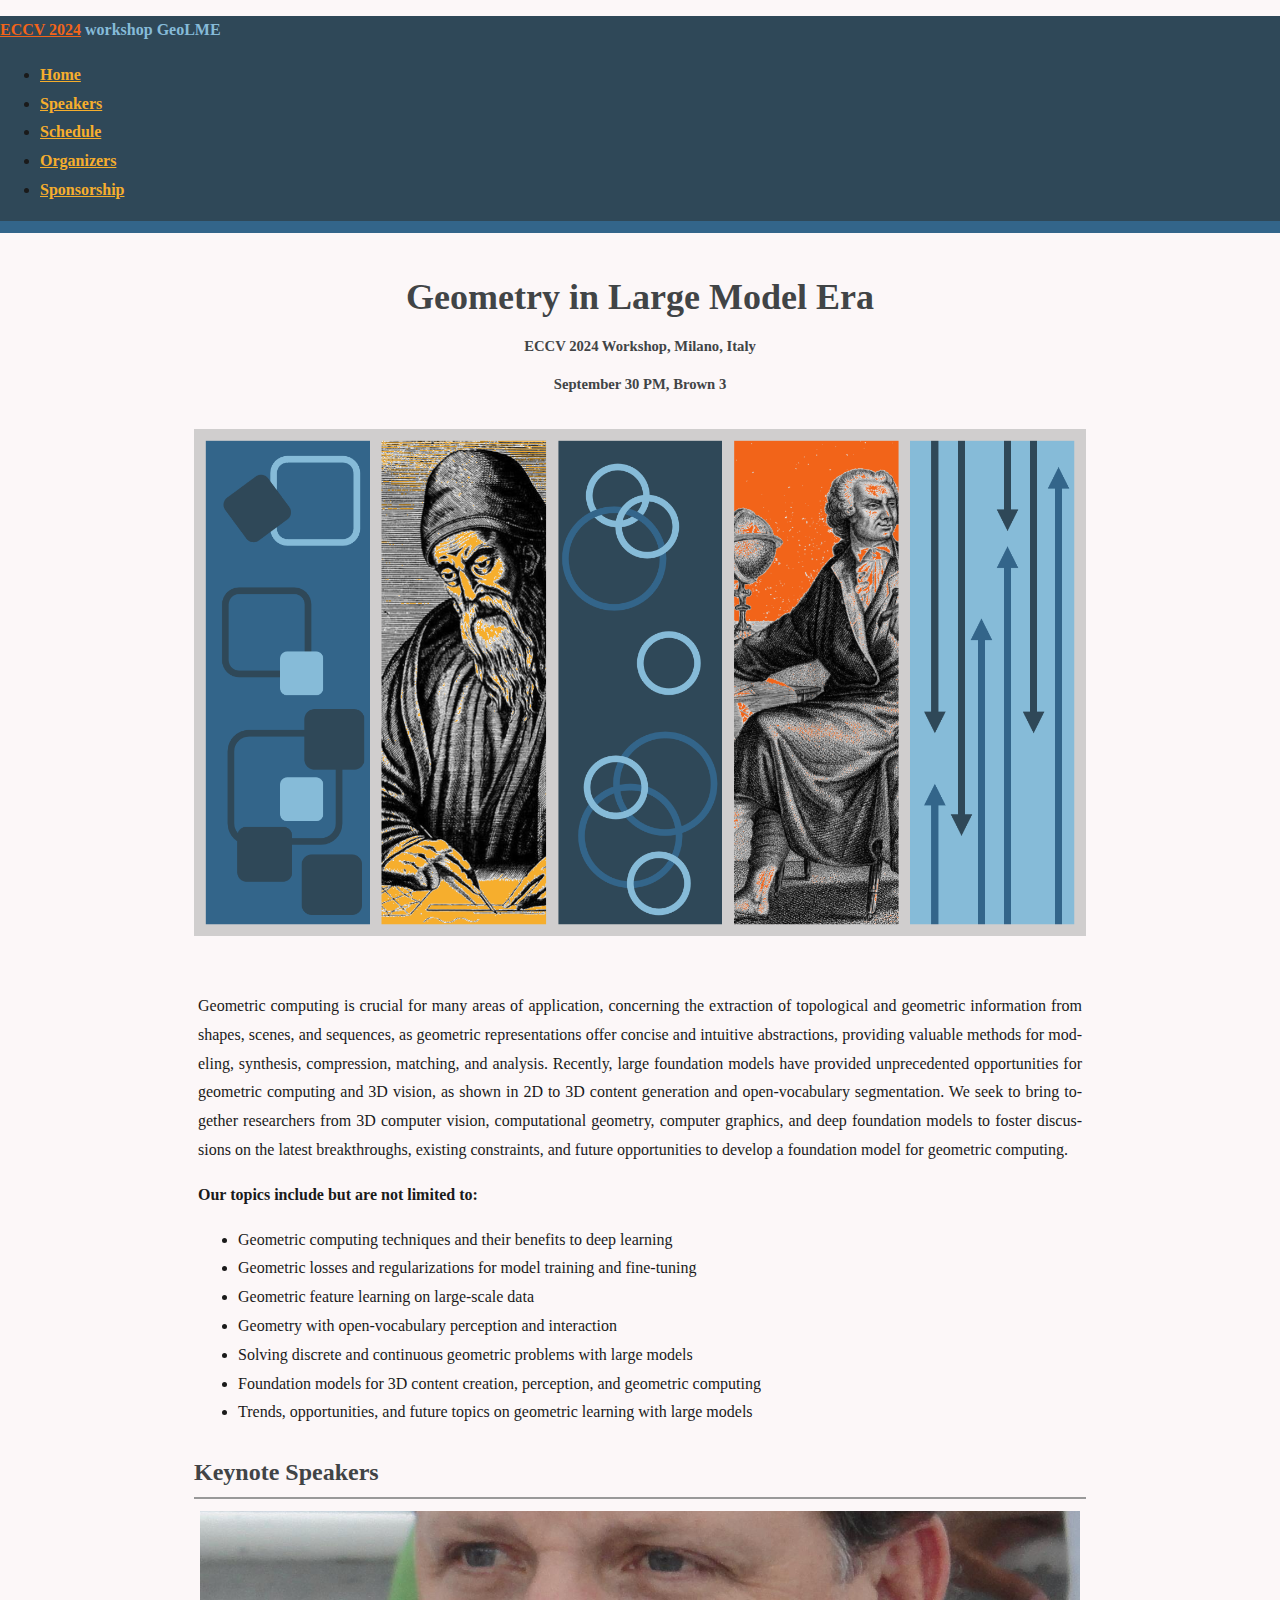
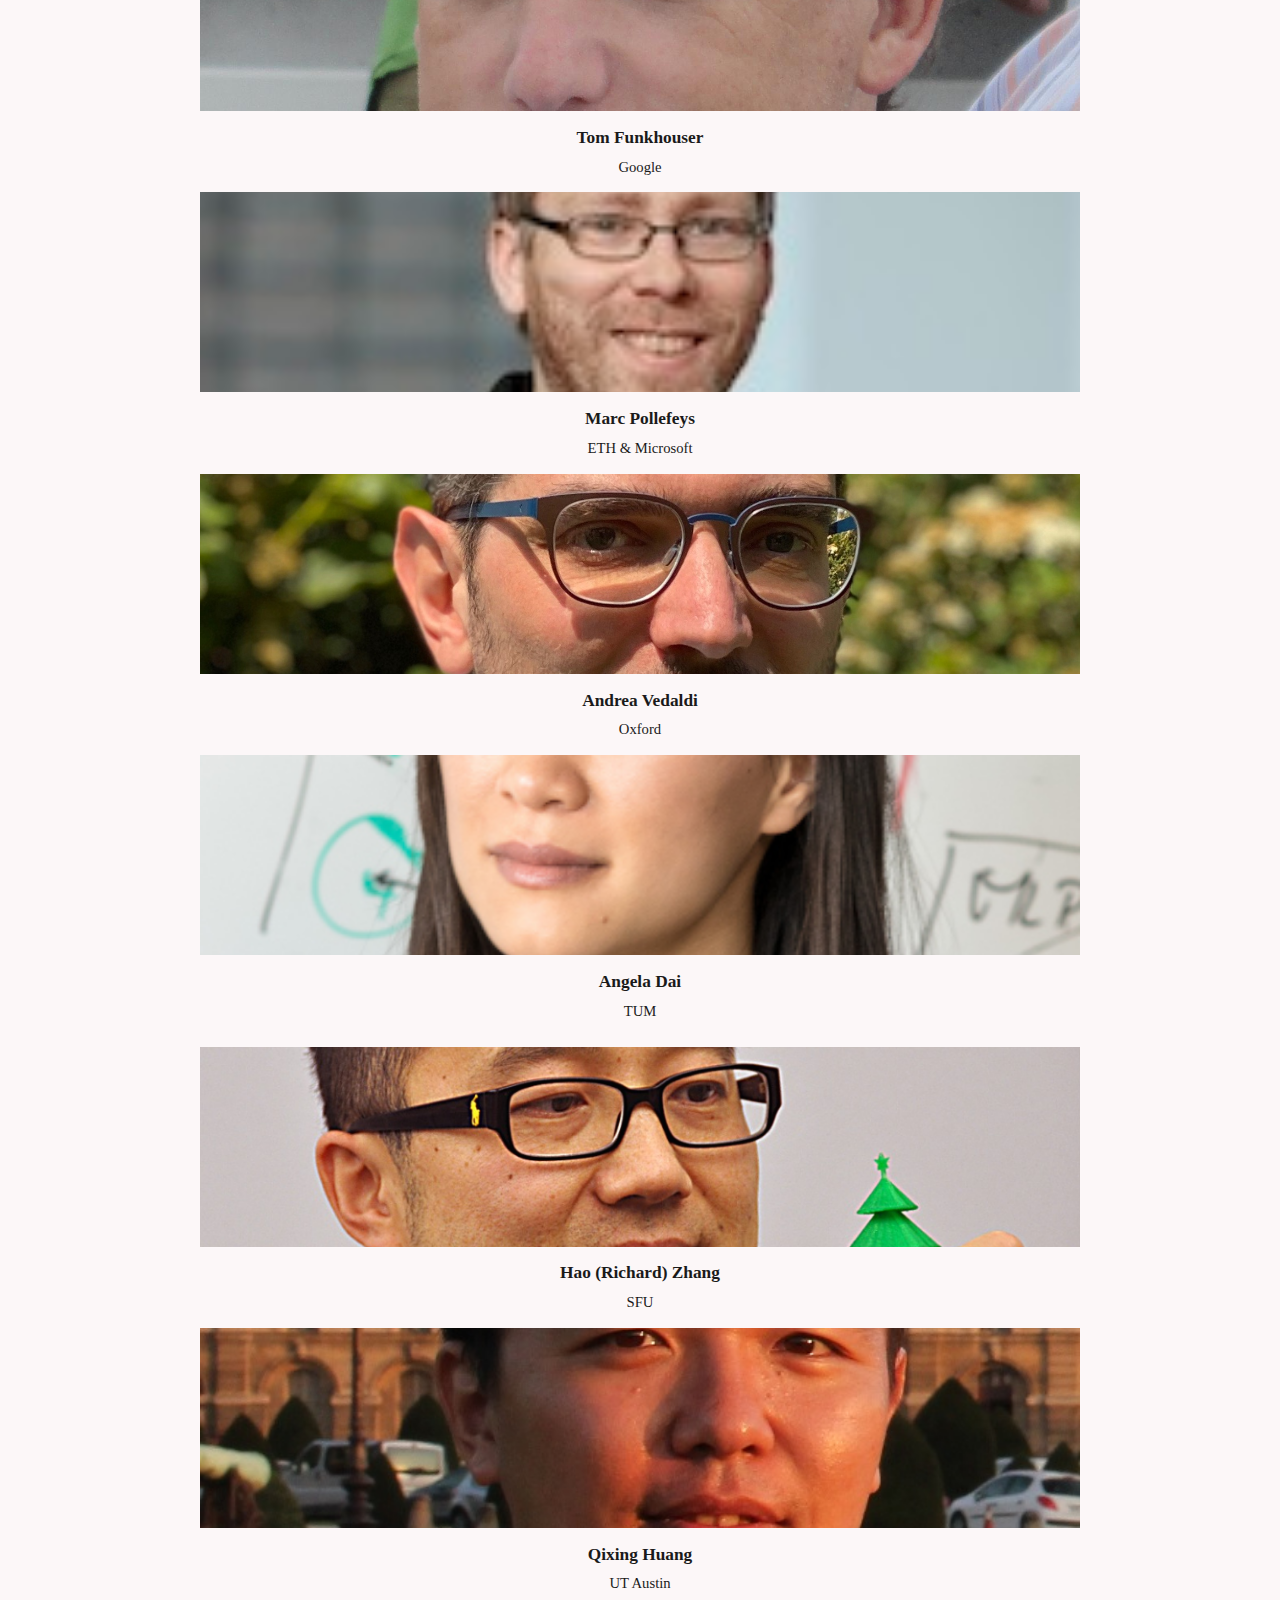
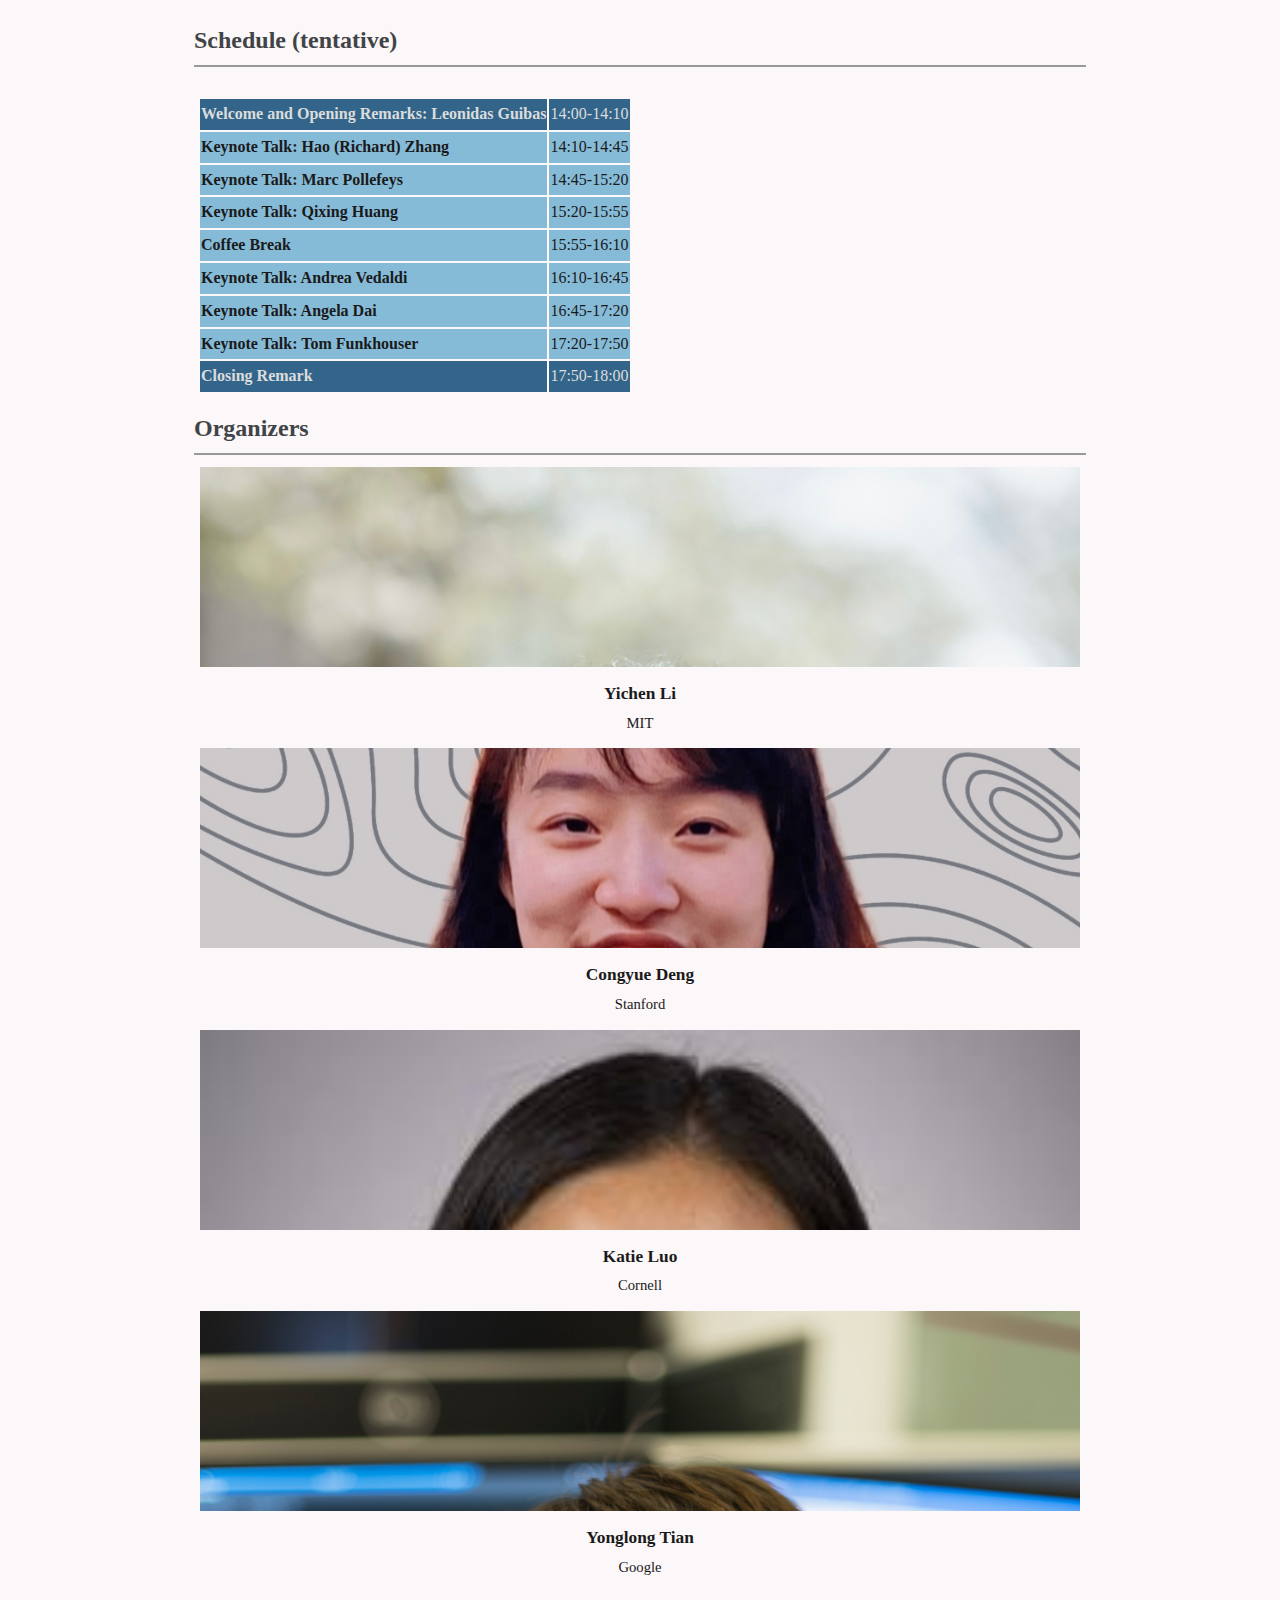
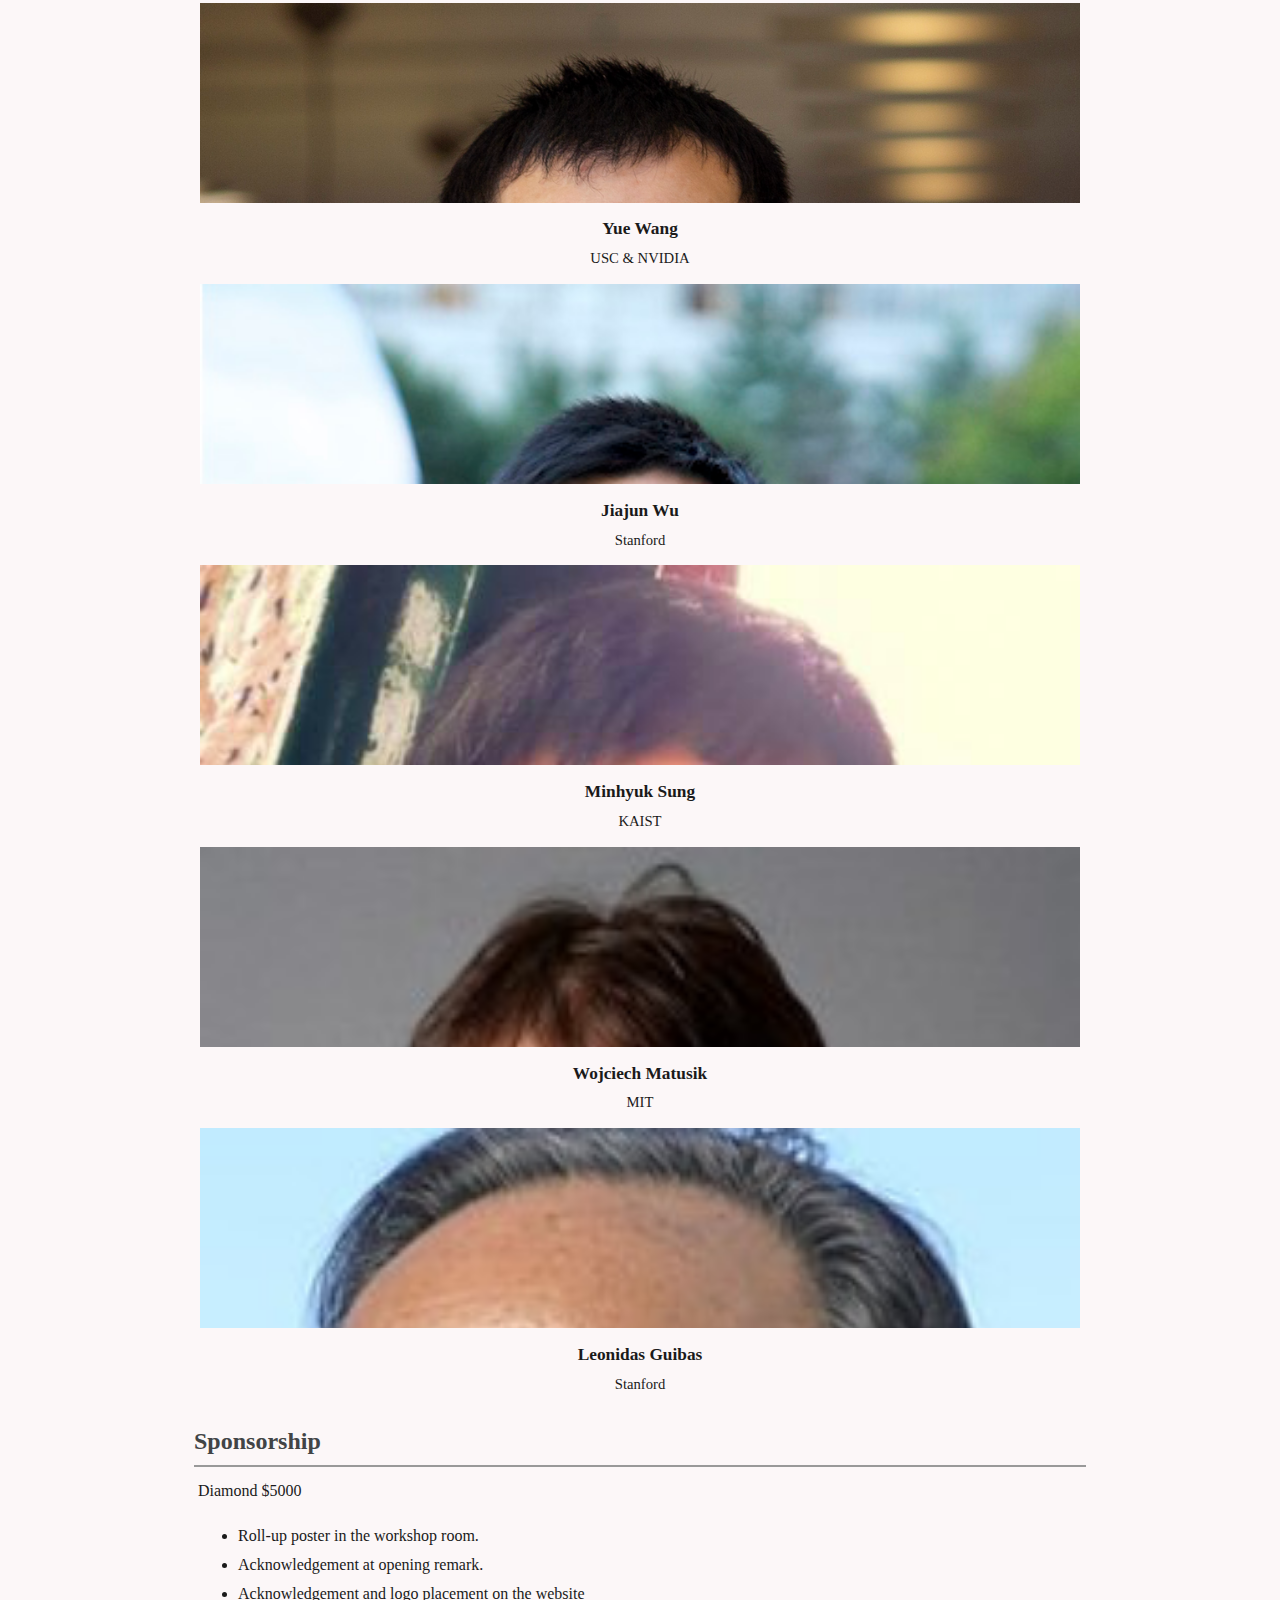
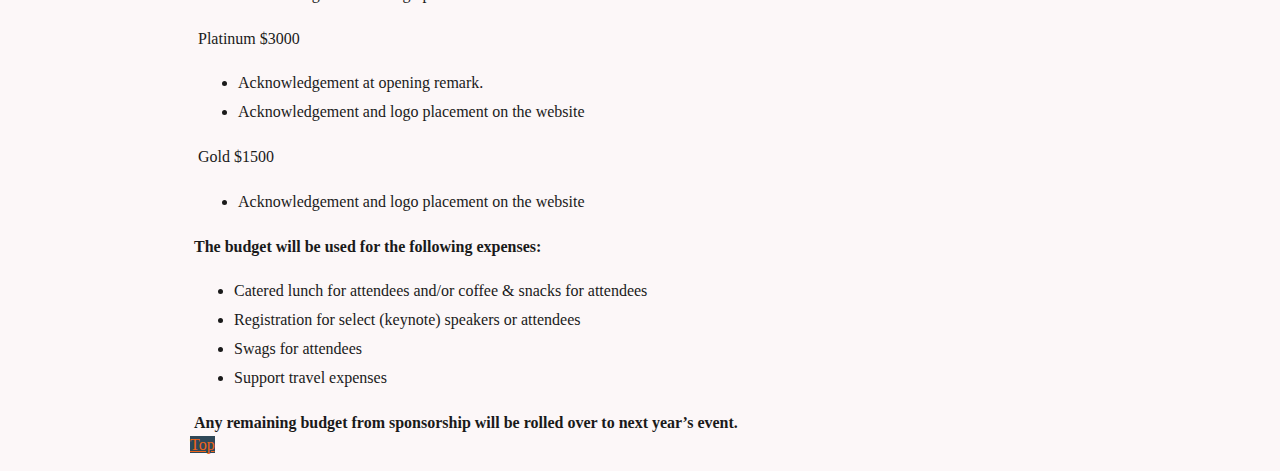
==== commit f7f3f7de: "Update index.html" ====
--- a/index.html
+++ b/index.html
@@ -89,7 +89,7 @@
                             </ul>
                         </div>
                         <div class="caption">
-                            Thomas Funkhouser<br>
+                            Tom Funkhouser<br>
                             <span>Google</span>
                         </div>
                     </div>
@@ -218,7 +218,7 @@
                       <td>14:00-14:10</td>
                     </tr>
                     <tr style="background:#86bbd8">
-                      <td><strong>Keynote Talk: Angela Dai</strong></td>
+                      <td><strong>Keynote Talk: Hao (Richard) Zhang</strong></td>
                       <td>14:10-14:45</td>
                     </tr>
                     <tr style="background:#86bbd8">
@@ -238,11 +238,11 @@
                       <td>16:10-16:45</td>
                     </tr>
                     <tr style="background:#86bbd8">
-                        <td><strong>Keynote Talk: Hao (Richard) Zhang</strong></td>
+                        <td><strong>Keynote Talk: Angela Dai</strong></td>
                         <td>16:45-17:20</td>
                     </tr>
                     <tr style="background:#86bbd8">
-                        <td><strong>Keynote Talk: Thomas Funkhouser</strong></td>
+                        <td><strong>Keynote Talk: Tom Funkhouser</strong></td>
                         <td>17:20-17:50</td>
                     </tr>
                     <tr style="background:#33658a; color:#dcdcdc;">
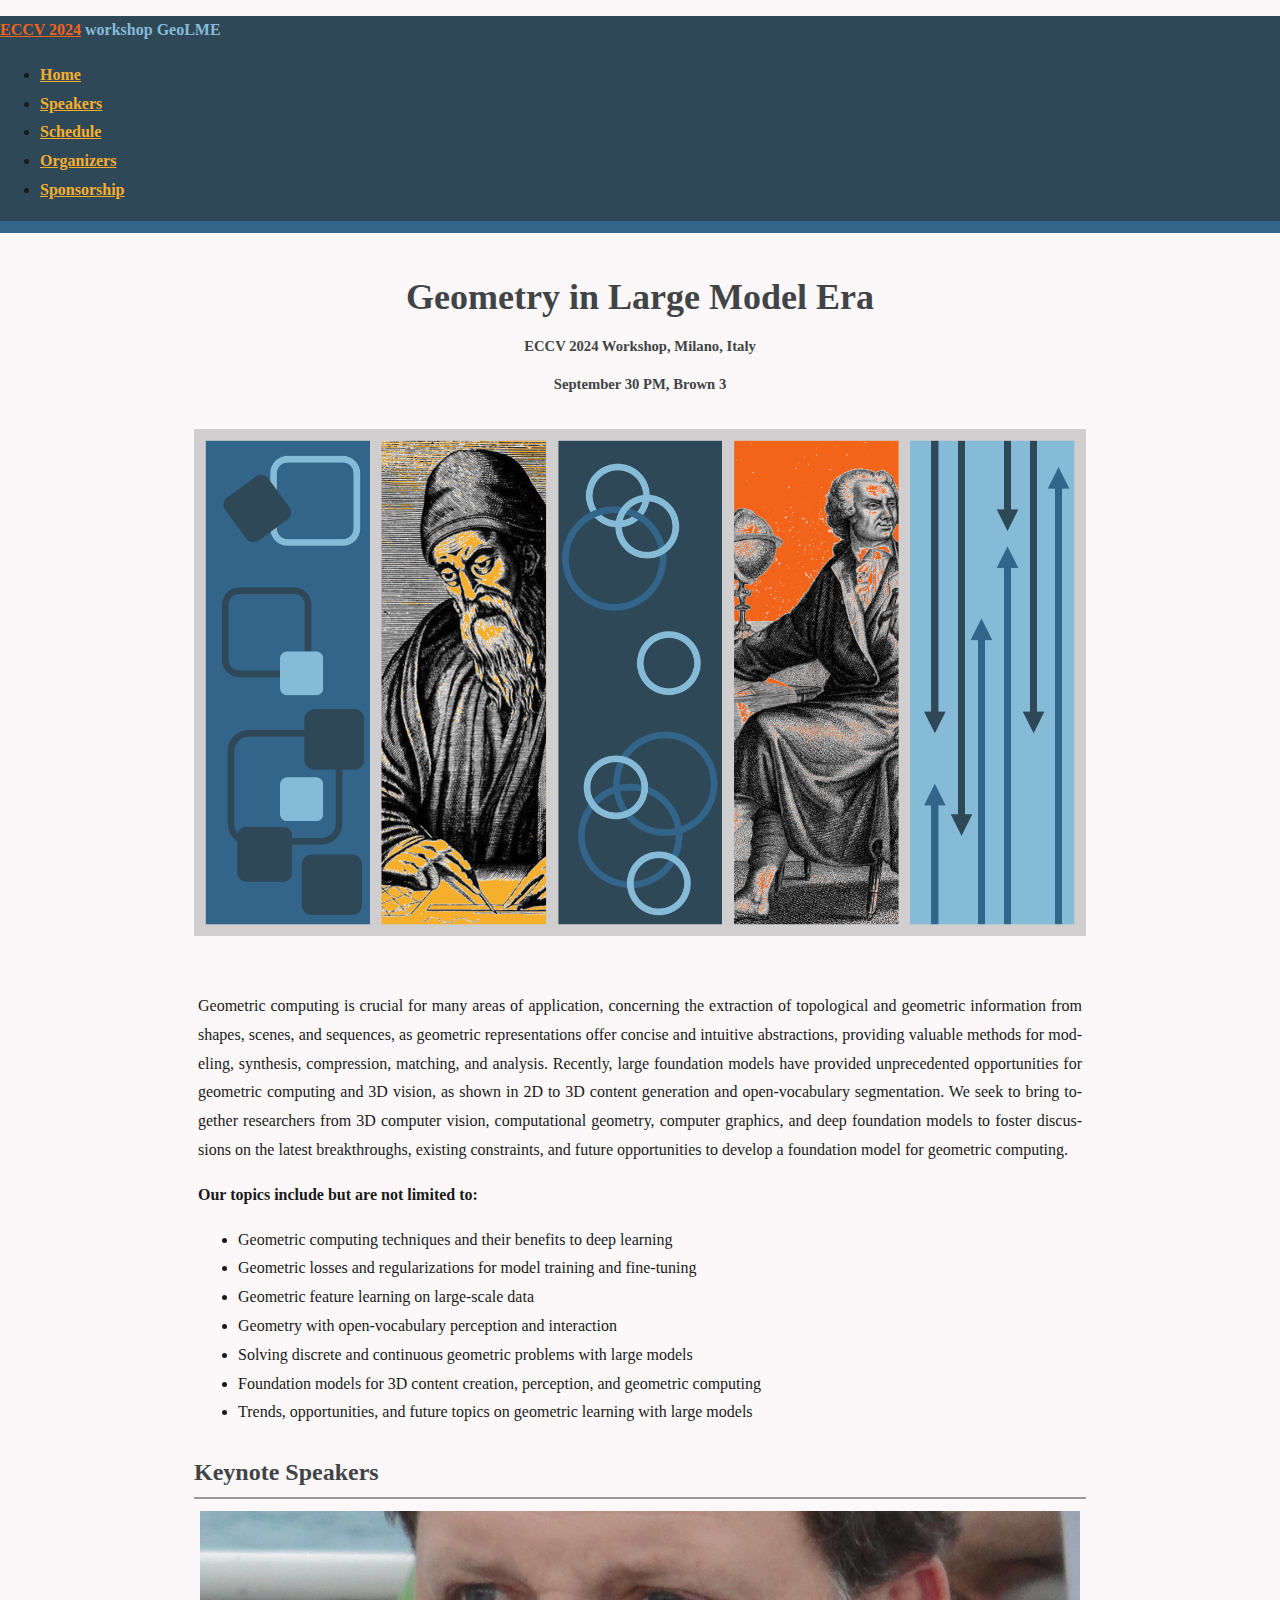
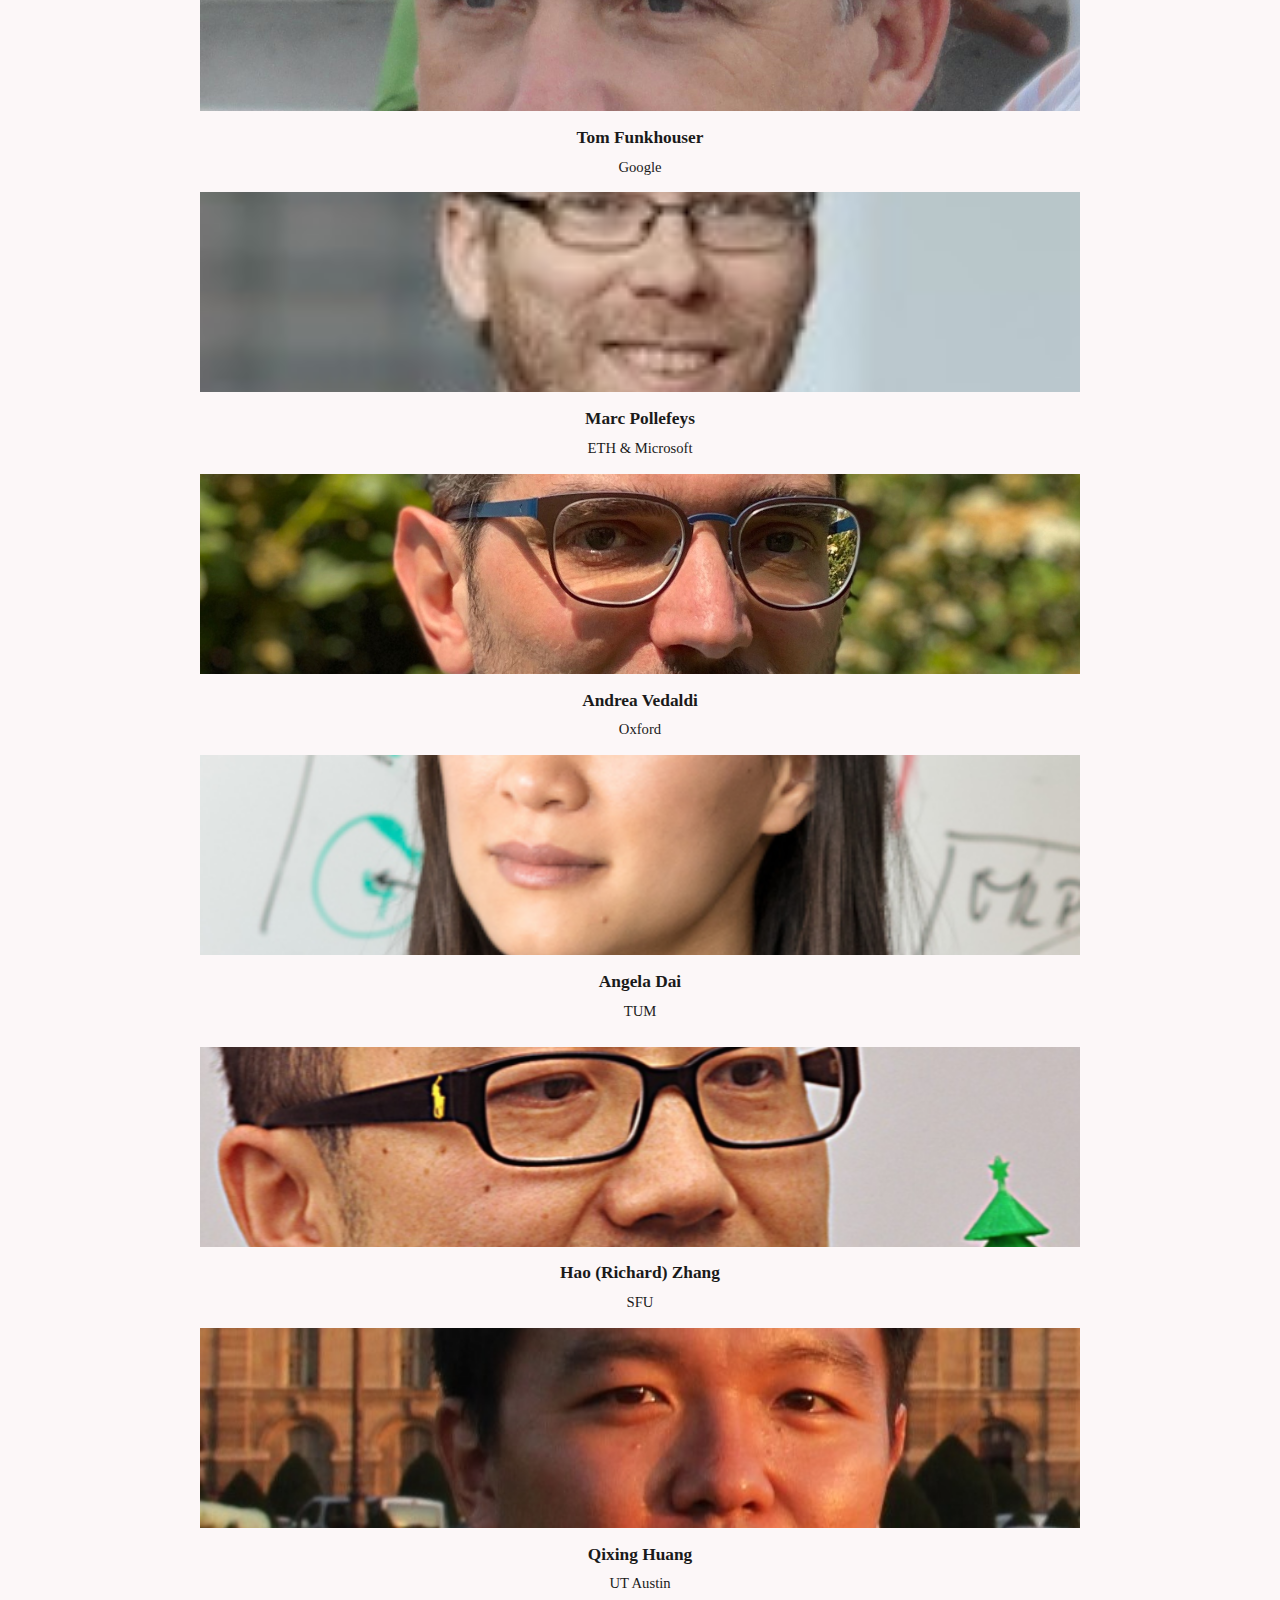
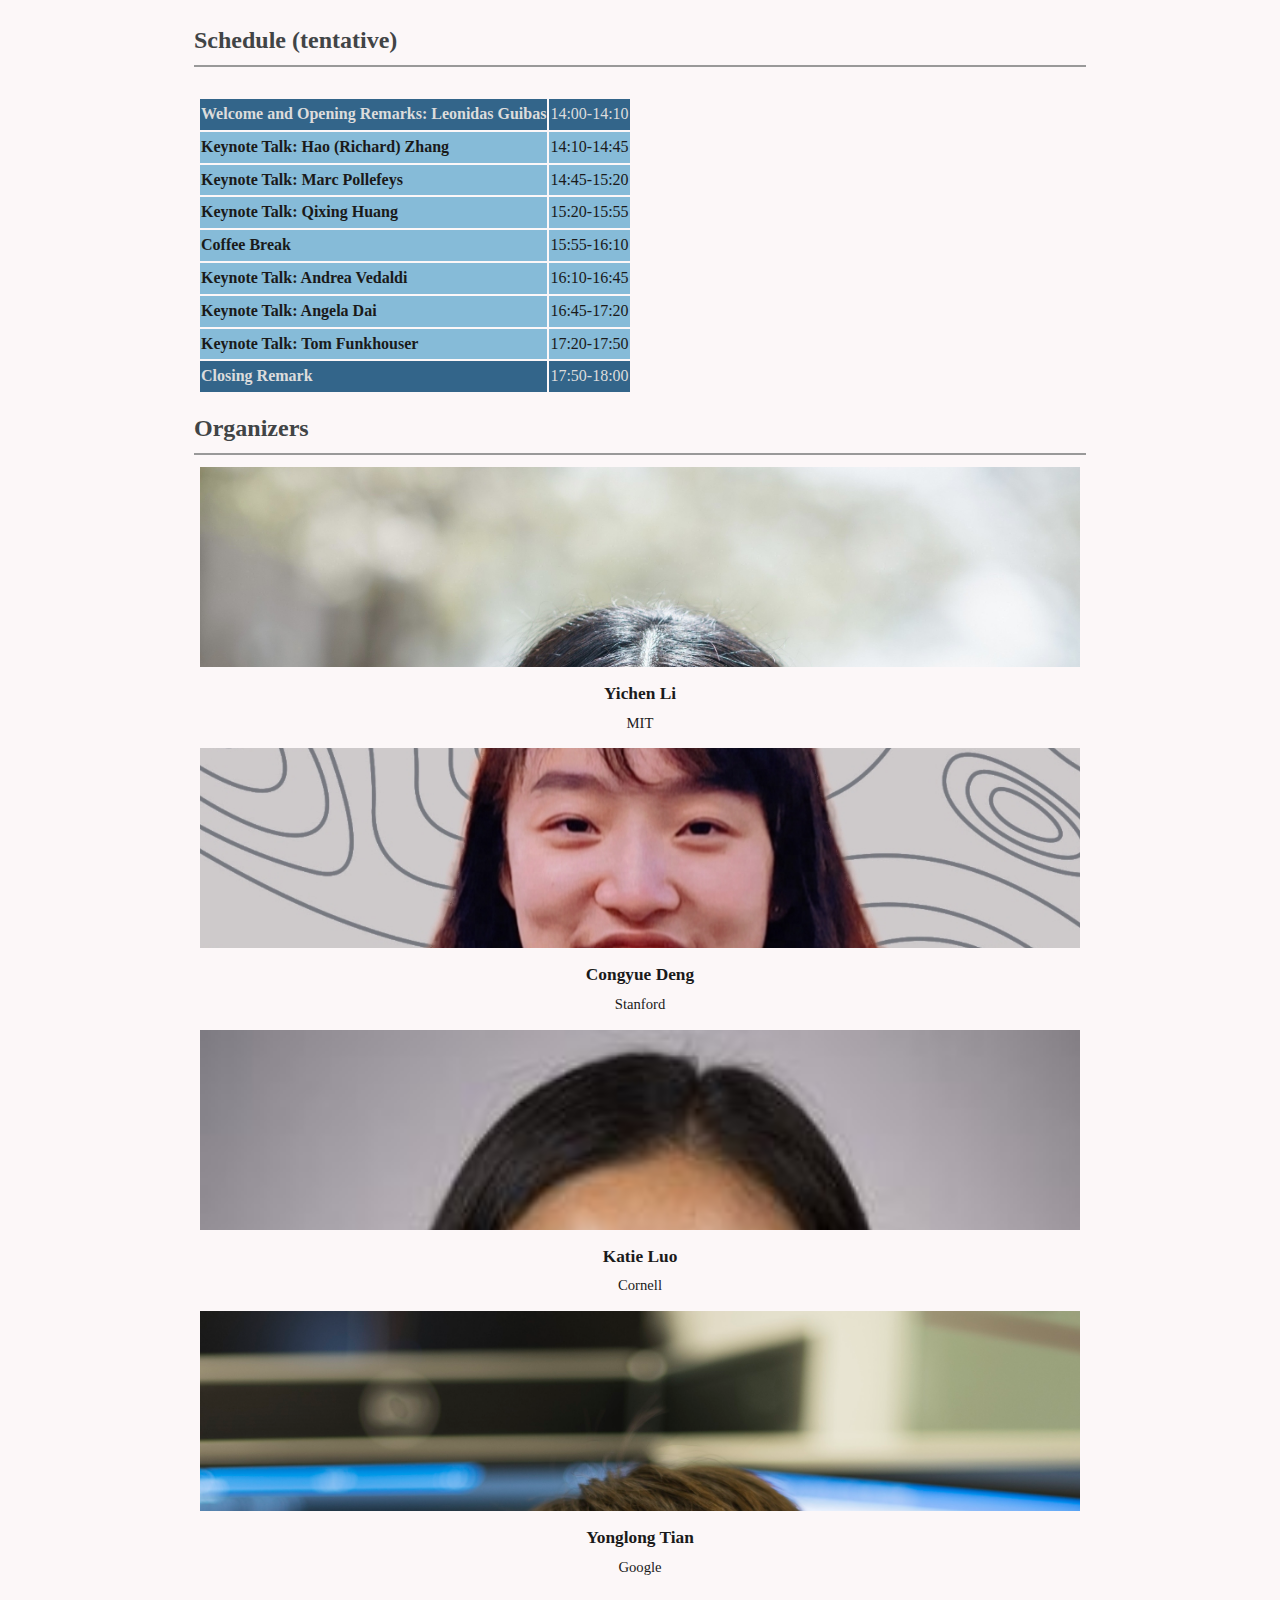
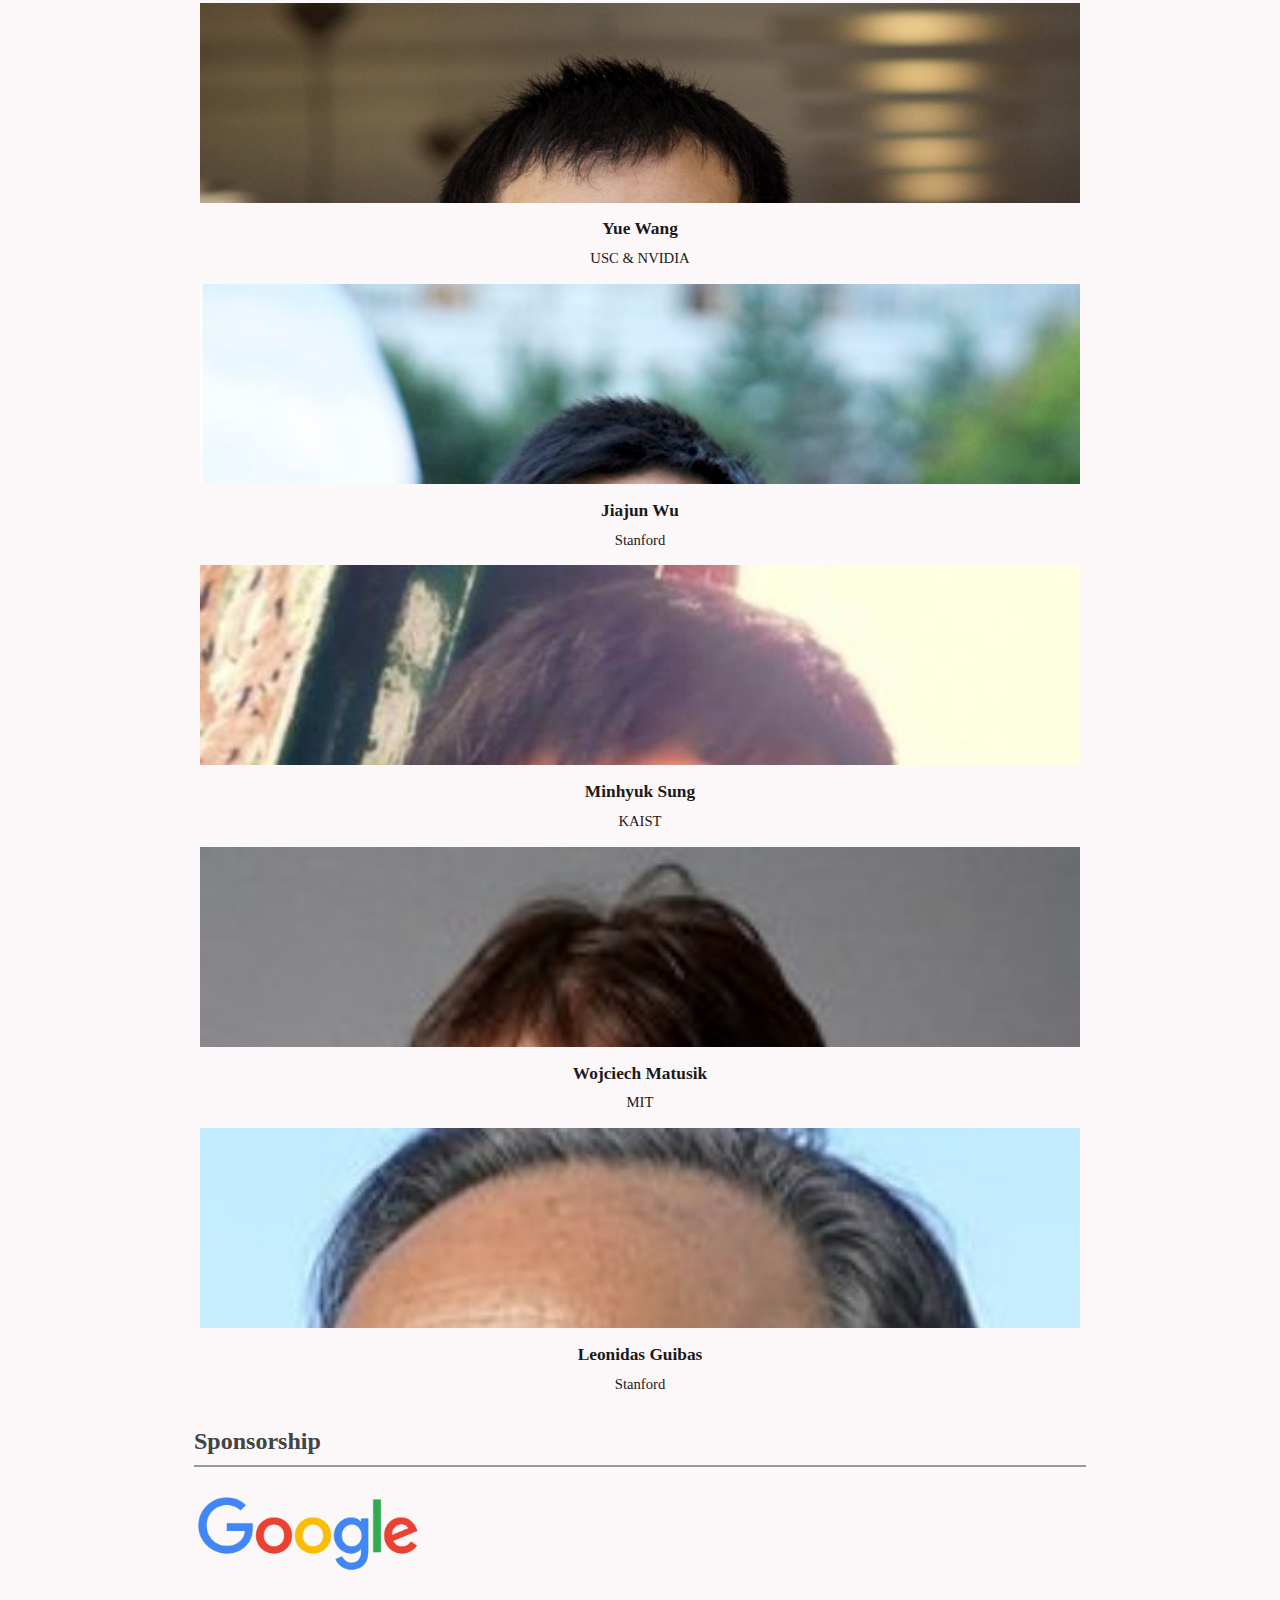
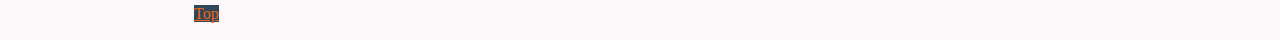
==== commit 84178053: "Add google sponsorship" ====
--- a/index.html
+++ b/index.html
@@ -56,7 +56,6 @@
             <div class="content"><div class="row"><div class="col">
             <p>
             Geometric computing is crucial for many areas of application, concerning the extraction of topological and geometric information from shapes, scenes, and sequences, as geometric representations offer concise and intuitive abstractions, providing valuable methods for modeling, synthesis, compression, matching, and analysis. Recently, large foundation models have provided unprecedented opportunities for geometric computing and 3D vision, as shown in 2D to 3D content generation and open-vocabulary segmentation. We seek to bring together researchers from 3D computer vision, computational geometry, computer graphics, and deep foundation models to foster discussions on the latest breakthroughs, existing constraints, and future opportunities to develop a foundation model for geometric computing.
-            <!-- Exploiting symmetry in structured data is a powerful way to improve the generalization ability, data efficiency, and robustness of AI systems, which leads to the research direction of equivariant deep learning. Showing its effectiveness, it has been widely adopted in a large variety of subareas of computer vision, from 2D image analysis to 3D perception, as well as further applications such as medical imaging and robotics. -->
             </p>
             <p>
             <strong>Our topics include but are not limited to:</strong>
@@ -404,60 +403,11 @@
             <div class="title">
                 <span>Sponsorship</span>
             </div>
-            <div class="row">
-                <div class="col-xs-6 col-md-4">
-                    <div class="h3">
-                        Diamond $5000 <br>
-                        <p>
-                        <ul>
-                        	<li>Roll-up poster in the workshop room. </li>
-                            <li>Acknowledgement at opening remark. </li>
-                            <li>Acknowledgement and logo placement on the website</li>
-                        </ul>
-                        </p>
-                        <!-- <div  class="h6">
-                            <span>Acknowledgement during opening remark. Platinum benefits. </span>
-                        </div> -->
-                    </div>
-                </div>
-                <div class="col-xs-6 col-md-4">
-                    <div class="h3">
-                        Platinum $3000<br>
-                        <p>
-                            <ul>
-                            	<li>Acknowledgement at opening remark. </li>
-                                <li>Acknowledgement and logo placement on the website</li>
-                            </ul>
-                        </p>
-
-                        <!-- <div  class="h6">
-                            <span>Acknowledgement and logo placement on the conference website and Gold benefits. </span>
-                        </div> -->
-                    </div>
-                </div>
-                <div class="col-xs-6 col-md-4">
-                    <div class="h3">
-                        Gold $1500 <br>
-                        <p>
-                            <ul>
-                                <li>Acknowledgement and logo placement on the website</li>
-                            </ul>
-                        </p>
-                        <!-- <div  class="h6">
-                            <span> Logo placement on the conference website. </span>
-                        </div> -->
-                    </div>
-                </div>
-            </div>
-            <strong> The budget will be used for the following expenses:</strong>
-            <ul>
-                <li>Catered lunch for attendees and/or coffee & snacks for attendees</li>
-                <li>Registration for select (keynote) speakers or attendees</li>
-                <li>Swags for attendees</li>
-                <li>Support travel expenses</li>
-            </ul>
-            <strong>Any remaining budget from sponsorship will be rolled over to next year’s event.</strong>
-        </div>
+            <div class="content"><div class="row"><div class="col">
+            	<img src="gfx/google_logo.png" width="25%">
+            </div>
+        </div>
+        <br>
         <br>
 
         <div class="d-grid gap-2 d-md-flex justify-content-md-end d-none d-md-block col-button">
